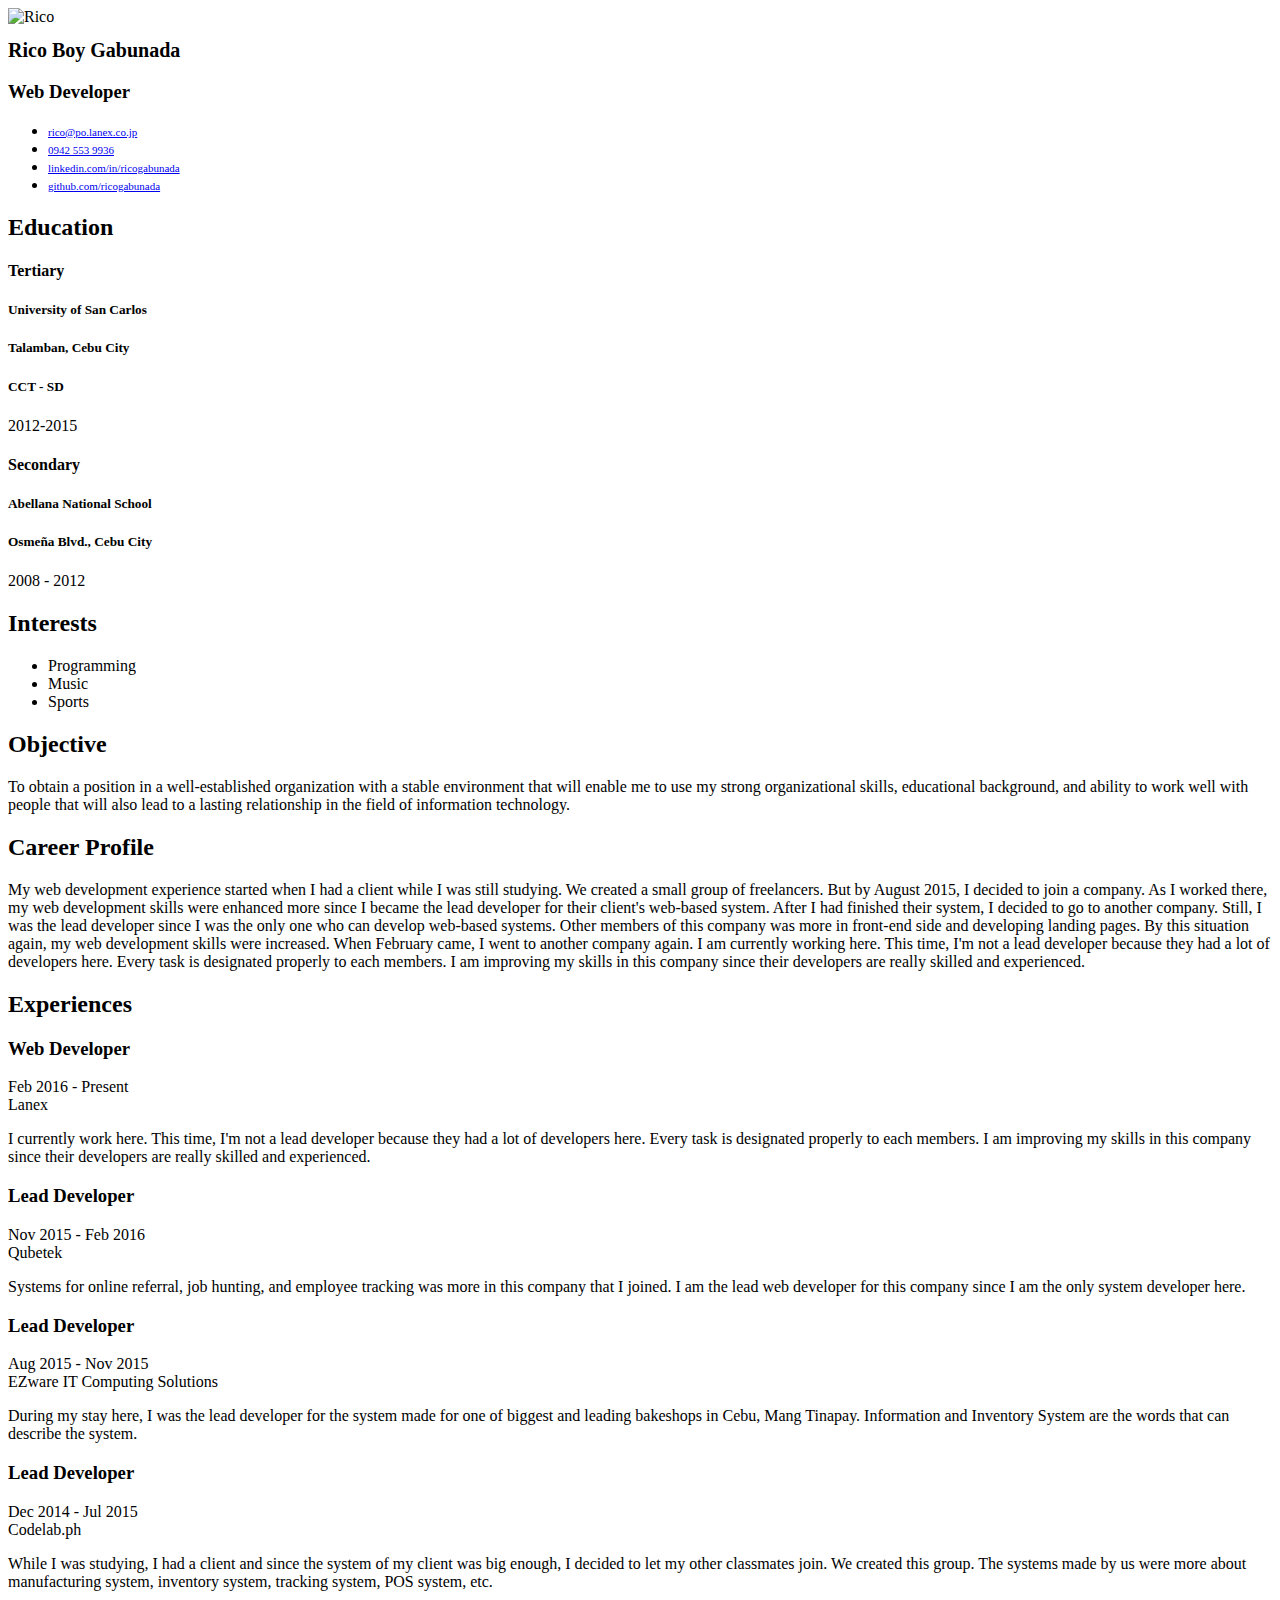
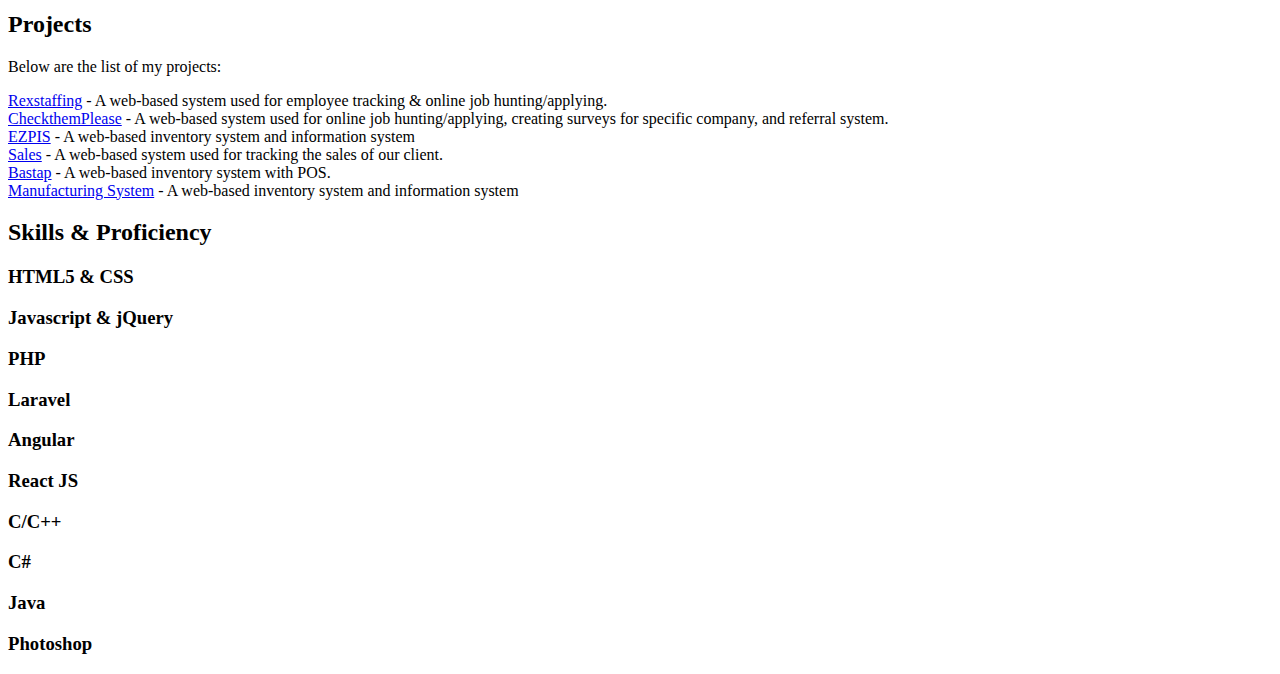
==== index.html @ ef26a0ce "ADDED LARAVEL SKILL" ====
<!DOCTYPE html>
<!--[if IE 8]> <html lang="en" class="ie8"> <![endif]-->
<!--[if IE 9]> <html lang="en" class="ie9"> <![endif]-->
<!--[if !IE]><!--> <html lang="en"> <!--<![endif]-->
<head>
    <title>Rico Gabunada - Resume</title>
    <!-- Meta -->
    <meta charset="utf-8">
    <meta http-equiv="X-UA-Compatible" content="IE=edge">
    <meta name="viewport" content="width=device-width, initial-scale=1.0">
    <meta name="description" content="">
    <meta name="author" content="Xiaoying Riley at 3rd Wave Media">
    <link rel="shortcut icon" href="http://i203.photobucket.com/albums/aa109/Malder666/Misc/favicon.png" />
    <link href='https://fonts.googleapis.com/css?family=Roboto:400,500,400italic,300italic,300,500italic,700,700italic,900,900italic' rel='stylesheet' type='text/css'>
    <!-- Global CSS -->
    <link rel="stylesheet" href="assets/plugins/bootstrap/css/bootstrap.min.css">
    <!-- Plugins CSS -->
    <link rel="stylesheet" href="assets/plugins/font-awesome/css/font-awesome.css">

    <!-- Theme CSS -->
    <link id="theme-style" rel="stylesheet" href="assets/css/styles.css">
    <!-- HTML5 shim and Respond.js for IE8 support of HTML5 elements and media queries -->
    <!--[if lt IE 9]>
      <script src="https://oss.maxcdn.com/html5shiv/3.7.2/html5shiv.min.js"></script>
      <script src="https://oss.maxcdn.com/respond/1.4.2/respond.min.js"></script>
    <![endif]-->
</head>

<body>
    <div class="wrapper">
        <div class="sidebar-wrapper">
            <div class="profile-container">
                <img src="assets/images/profile.png" class="img-responsive img-circle profile" alt="Rico">
                <!-- <img class="profile" src="assets/images/profile.png" alt="" /> -->
                <h1 class="name" style="font-size: 20px!important;">Rico Boy Gabunada</h1>
                <h3 class="tagline">Web Developer</h3>
            </div><!--//profile-container-->

            <div class="contact-container container-block">
                <ul class="list-unstyled contact-list">
                    <li class="email"><i class="fa fa-envelope"></i><a href="mailto: yourname@email.com" style="font-size: 11px!important;">rico@po.lanex.co.jp</a></li>
                    <li class="phone"><i class="fa fa-phone"></i><a href="tel:0123 456 789" style="font-size: 11px!important;">0942 553 9936</a></li>
                    <!-- <li class="website"><i class="fa fa-globe"></i><a href="http://themes.3rdwavemedia.com/website-templates/free-responsive-website-template-for-developers/" target="_blank">portfoliosite.com</a></li> -->
                    <li class="linkedin"><i class="fa fa-linkedin"></i><a href="https://www.linkedin.com/in/ricogabunada" target="_blank" style="font-size: 11px!important;">linkedin.com/in/ricogabunada</a></li>
                    <li class="github"><i class="fa fa-github"></i><a href="https://github.com/ricogabunada" target="_blank" style="font-size: 11px!important;">github.com/ricogabunada</a></li>
                </ul>
            </div><!--//contact-container-->
            <div class="education-container container-block">
                <h2 class="container-block-title">Education</h2>
                <div class="item">
                    <h4 class="degree">Tertiary</h4>
                    <h5 class="meta">University of San Carlos</h5>
                    <h5 class="meta">Talamban, Cebu City</h5>
                    <h5 class="meta">CCT - SD</h5>
                    <div class="time">2012-2015</div>
                </div><!--//item-->
                <div class="item">
                    <h4 class="degree">Secondary</h4>
                    <h5 class="meta">Abellana National School</h5>
                    <h5 class="meta">Osmeña Blvd., Cebu City</h5>
                    <div class="time">2008 - 2012</div>
                </div><!--//item-->
            </div><!--//education-container-->

            <!-- <div class="languages-container container-block">
                <h2 class="container-block-title">Languages</h2>
                <ul class="list-unstyled interests-list">
                    <li>English <span class="lang-desc">(Native)</span></li>
                    <li>French <span class="lang-desc">(Professional)</span></li>
                    <li>Spanish <span class="lang-desc">(Professional)</span></li>
                </ul>
            </div> -->

            <div class="interests-container container-block">
                <h2 class="container-block-title">Interests</h2>
                <ul class="list-unstyled interests-list">
                    <li>Programming</li>
                    <li>Music</li>
                    <li>Sports</li>
                </ul>
            </div>

        </div><!--//sidebar-wrapper-->

        <div class="main-wrapper">

            <section class="section summary-section">
                <h2 class="section-title"><i class="fa fa-rocket"></i>Objective</h2>
                <div class="summary">
                    <p>To obtain a position in a well-established organization with a stable environment that will enable me to use my strong organizational skills, educational background, and ability to work well with people that will also lead to a lasting relationship in the field of information technology.</p>
                </div><!--//summary-->
            </section><!--//section-->

            <section class="section summary-section">
                <h2 class="section-title"><i class="fa fa-user"></i>Career Profile</h2>
                <div class="summary">
                    <p>My web development experience started when I had a client while I was still studying. We created a small group of freelancers. But by August 2015, I decided to join a company. As I worked there, my web development skills were enhanced more since I became the lead developer for their client's web-based system. After I had finished their system, I decided to go to another company. Still, I was the lead developer since I was the only one who can develop web-based systems. Other members of this company was more in front-end side and developing landing pages. By this situation again, my web development skills were increased. When February came, I went to another company again. I am currently working here. This time, I'm not a lead developer because they had a lot of developers here. Every task is designated properly to each members. I am improving my skills in this company since their developers are really skilled and experienced.</p>
                </div><!--//summary-->
            </section><!--//section-->

            <section class="section experiences-section">
                <h2 class="section-title"><i class="fa fa-briefcase"></i>Experiences</h2>

                <div class="item">
                    <div class="meta">
                        <div class="upper-row">
                            <h3 class="job-title">Web Developer</h3>
                            <div class="time">Feb 2016 - Present</div>
                        </div><!--//upper-row-->
                        <div class="company">Lanex</div>
                    </div><!--//meta-->
                    <div class="details">
                        <p>I currently work here. This time, I'm not a lead developer because they had a lot of developers here. Every task is designated properly to each members. I am improving my skills in this company since their developers are really skilled and experienced.</p>
                    </div><!--//details-->
                </div><!--//item-->

                <div class="item">
                    <div class="meta">
                        <div class="upper-row">
                            <h3 class="job-title">Lead Developer</h3>
                            <div class="time">Nov 2015 - Feb 2016</div>
                        </div><!--//upper-row-->
                        <div class="company">Qubetek</div>
                    </div><!--//meta-->
                    <div class="details">
                        <p>Systems for online referral, job hunting, and employee tracking was more in this company that I joined. I am the lead web developer for this company since I am the only system developer here.</p>
                    </div><!--//details-->
                </div><!--//item-->

                <div class="item">
                    <div class="meta">
                        <div class="upper-row">
                            <h3 class="job-title">Lead Developer</h3>
                            <div class="time">Aug 2015 - Nov 2015</div>
                        </div><!--//upper-row-->
                        <div class="company">EZware IT Computing Solutions</div>
                    </div><!--//meta-->
                    <div class="details">
                        <p>During my stay here, I was the lead developer for the system made for one of biggest and leading bakeshops in Cebu, Mang Tinapay. Information and Inventory System are the words that can describe the system.</p>
                    </div><!--//details-->
                </div><!--//item-->

                <div class="item">
                    <div class="meta">
                        <div class="upper-row">
                            <h3 class="job-title">Lead Developer</h3>
                            <div class="time">Dec 2014 - Jul 2015</div>
                        </div><!--//upper-row-->
                        <div class="company">Codelab.ph</div>
                    </div><!--//meta-->
                    <div class="details">
                        <p>While I was studying, I had a client and since the system of my client was big enough, I decided to let my other classmates join. We created this group. The systems made by us were more about manufacturing system, inventory system, tracking system, POS system, etc.</p>
                    </div><!--//details-->
                </div><!--//item-->

            </section><!--//section-->

            <section class="section projects-section">
                <h2 class="section-title"><i class="fa fa-archive"></i>Projects</h2>
                <div class="intro">
                    <p>Below are the list of my projects:</p>
                </div><!--//intro-->
                <div class="item">
                    <span class="project-title"><a href="http://admin.rexstaffing.com" target="_blank">Rexstaffing</a></span> - <span class="project-tagline">A web-based system used for employee tracking & online job hunting/applying. </span>

                </div><!--//item-->
                <div class="item">
                    <span class="project-title"><a href="http://admin.checkthemplease.com.au" target="_blank">CheckthemPlease</a></span> -
                    <span class="project-tagline">A web-based system used for online job hunting/applying, creating surveys for specific company, and referral system. </span>
                </div><!--//item-->
                <div class="item">
                    <span class="project-title"><a href="#confidential">EZPIS</a></span> - <span class="project-tagline">A web-based inventory system and information system</span>
                </div><!--//item-->
                <div class="item">
                    <span class="project-title"><a href="http://sales.kintarcorp.com/" target="_blank">Sales</a></span> - <span class="project-tagline">A web-based system used for tracking the sales of our client.</span>
                </div><!--//item-->
                <div class="item">
                    <span class="project-title"><a href="#confidential">Bastap</a></span> - <span class="project-tagline">A web-based inventory system with POS.</span>
                </div><!--//item-->
                <div class="item">
                    <span class="project-title"><a href="#confidential">Manufacturing System</a></span> - <span class="project-tagline">A web-based inventory system and information system</span>
                </div><!--//item-->
            </section><!--//section-->

            <section class="skills-section section">
                <h2 class="section-title"><i class="fa fa-rocket"></i>Skills &amp; Proficiency</h2>
                <div class="skillset">

                    <div class="item">
                        <h3 class="level-title">HTML5 &amp; CSS</h3>
                        <div class="level-bar">
                            <div class="level-bar-inner" data-level="95%">
                            </div>
                        </div><!--//level-bar-->
                    </div><!--//item-->

                    <div class="item">
                        <h3 class="level-title">Javascript &amp; jQuery</h3>
                        <div class="level-bar">
                            <div class="level-bar-inner" data-level="98%">
                            </div>
                        </div><!--//level-bar-->
                    </div><!--//item-->

                    <div class="item">
                        <h3 class="level-title">PHP</h3>
                        <div class="level-bar">
                            <div class="level-bar-inner" data-level="85%">
                            </div>
                        </div><!--//level-bar-->
                    </div><!--//item-->

                    <div class="item">
                        <h3 class="level-title">Laravel</h3>
                        <div class="level-bar">
                            <div class="level-bar-inner" data-level="65%">
                            </div>
                        </div><!--//level-bar-->
                    </div><!--//item-->

                    <div class="item">
                        <h3 class="level-title">Angular</h3>
                        <div class="level-bar">
                            <div class="level-bar-inner" data-level="65%">
                            </div>
                        </div><!--//level-bar-->
                    </div><!--//item-->

                    <div class="item">
                        <h3 class="level-title">React JS</h3>
                        <div class="level-bar">
                            <div class="level-bar-inner" data-level="75%">
                            </div>
                        </div><!--//level-bar-->
                    </div><!--//item-->

                    <div class="item">
                        <h3 class="level-title">C/C++</h3>
                        <div class="level-bar">
                            <div class="level-bar-inner" data-level="60%">
                            </div>
                        </div><!--//level-bar-->
                    </div><!--//item-->

                    <div class="item">
                        <h3 class="level-title">C#</h3>
                        <div class="level-bar">
                            <div class="level-bar-inner" data-level="60%">
                            </div>
                        </div><!--//level-bar-->
                    </div><!--//item-->

                    <div class="item">
                        <h3 class="level-title">Java</h3>
                        <div class="level-bar">
                            <div class="level-bar-inner" data-level="60%">
                            </div>
                        </div><!--//level-bar-->
                    </div><!--//item-->

                    <div class="item">
                        <h3 class="level-title">Photoshop</h3>
                        <div class="level-bar">
                            <div class="level-bar-inner" data-level="60%">
                            </div>
                        </div><!--//level-bar-->
                    </div><!--//item-->

                </div>
            </section><!--//skills-section-->

        </div><!--//main-body-->
    </div>

    <footer class="footer">
        <div class="text-center">
                <!--/* This template is released under the Creative Commons Attribution 3.0 License. Please keep the attribution link below when using for your own project. Thank you for your support. :) If you'd like to use the template without the attribution, you can check out other license options via our website: themes.3rdwavemedia.com */-->
        </div><!--//container-->
    </footer><!--//footer-->

    <!-- Javascript -->
    <script type="text/javascript" src="assets/plugins/jquery-1.11.3.min.js"></script>
    <script type="text/javascript" src="assets/plugins/bootstrap/js/bootstrap.min.js"></script>
    <!-- custom js -->
    <script type="text/javascript" src="assets/js/main.js"></script>
</body>
</html>
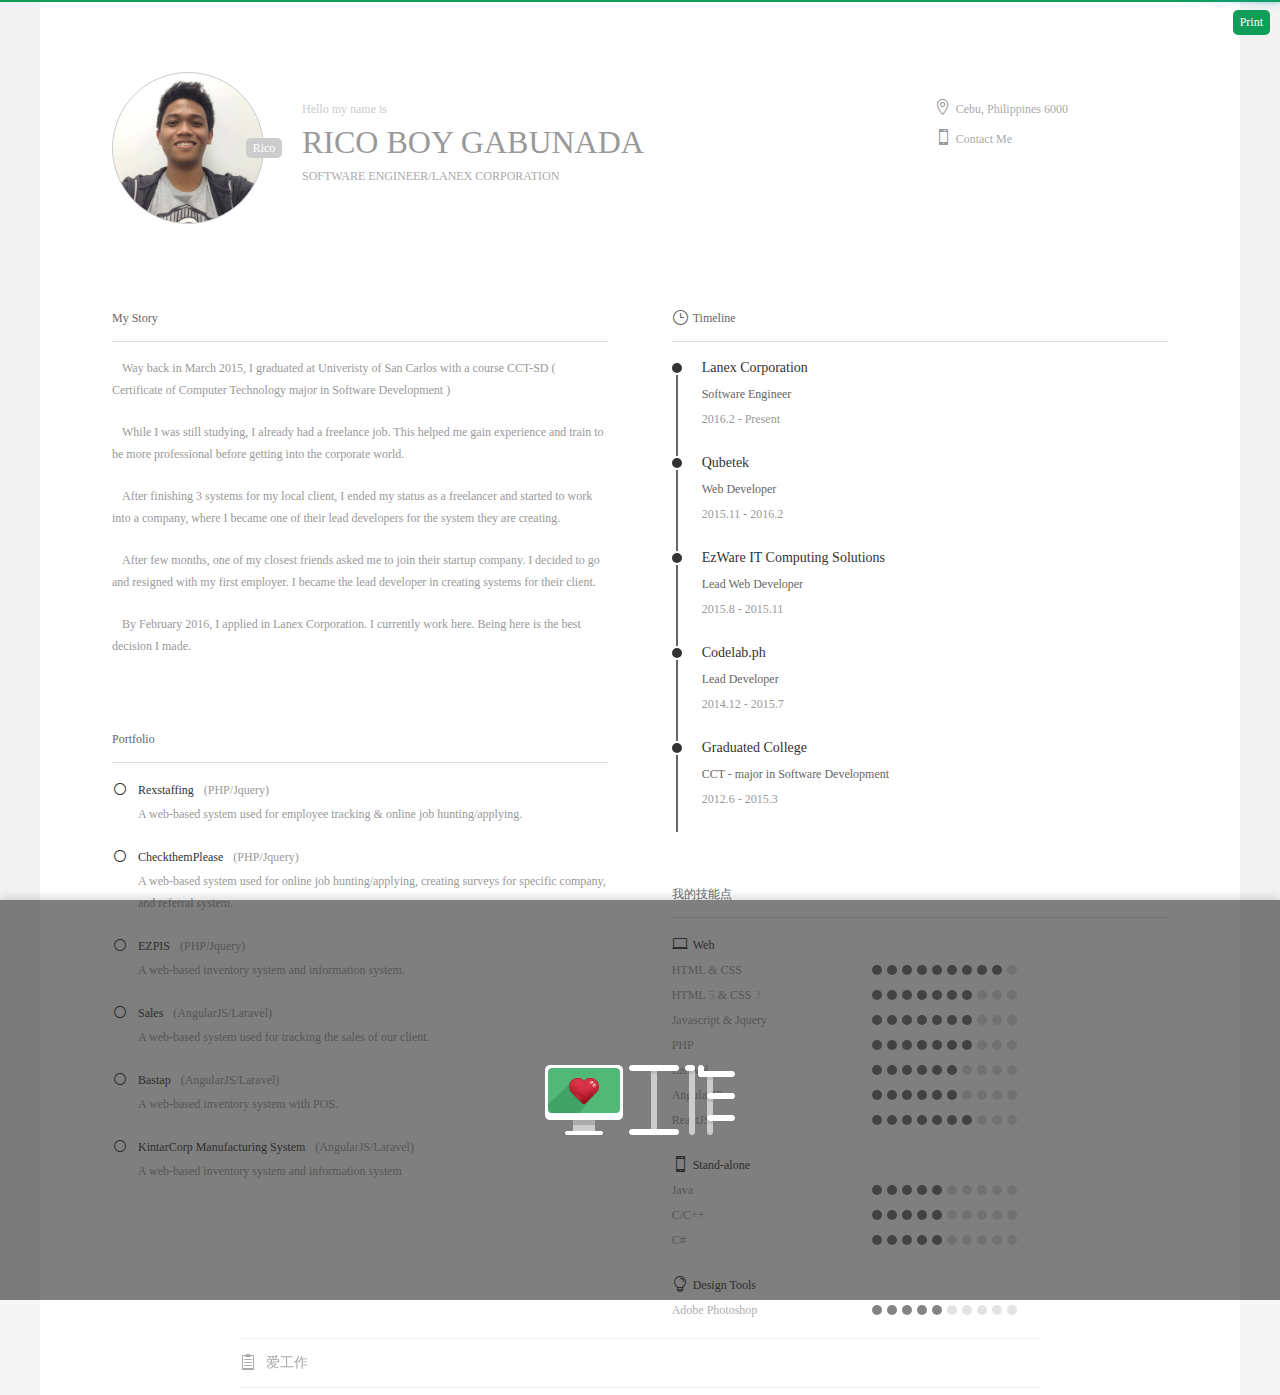
==== commit eed5697c: "UPDATED: new resume format" ====
--- a/index.html
+++ b/index.html
@@ -1,288 +1,713 @@
 <!DOCTYPE html>
-<!--[if IE 8]> <html lang="en" class="ie8"> <![endif]-->
-<!--[if IE 9]> <html lang="en" class="ie9"> <![endif]-->
-<!--[if !IE]><!--> <html lang="en"> <!--<![endif]-->
-<head>
-    <title>Rico Gabunada - Resume</title>
-    <!-- Meta -->
-    <meta charset="utf-8">
-    <meta http-equiv="X-UA-Compatible" content="IE=edge">
-    <meta name="viewport" content="width=device-width, initial-scale=1.0">
-    <meta name="description" content="">
-    <meta name="author" content="Xiaoying Riley at 3rd Wave Media">
-    <link rel="shortcut icon" href="http://i203.photobucket.com/albums/aa109/Malder666/Misc/favicon.png" />
-    <link href='https://fonts.googleapis.com/css?family=Roboto:400,500,400italic,300italic,300,500italic,700,700italic,900,900italic' rel='stylesheet' type='text/css'>
-    <!-- Global CSS -->
-    <link rel="stylesheet" href="assets/plugins/bootstrap/css/bootstrap.min.css">
-    <!-- Plugins CSS -->
-    <link rel="stylesheet" href="assets/plugins/font-awesome/css/font-awesome.css">
-
-    <!-- Theme CSS -->
-    <link id="theme-style" rel="stylesheet" href="assets/css/styles.css">
-    <!-- HTML5 shim and Respond.js for IE8 support of HTML5 elements and media queries -->
-    <!--[if lt IE 9]>
-      <script src="https://oss.maxcdn.com/html5shiv/3.7.2/html5shiv.min.js"></script>
-      <script src="https://oss.maxcdn.com/respond/1.4.2/respond.min.js"></script>
-    <![endif]-->
-</head>
-
-<body>
-    <div class="wrapper">
-        <div class="sidebar-wrapper">
-            <div class="profile-container">
-                <img src="assets/images/profile.png" class="img-responsive img-circle profile" alt="Rico">
-                <!-- <img class="profile" src="assets/images/profile.png" alt="" /> -->
-                <h1 class="name" style="font-size: 20px!important;">Rico Boy Gabunada</h1>
-                <h3 class="tagline">Web Developer</h3>
-            </div><!--//profile-container-->
-
-            <div class="contact-container container-block">
-                <ul class="list-unstyled contact-list">
-                    <li class="email"><i class="fa fa-envelope"></i><a href="mailto: yourname@email.com" style="font-size: 11px!important;">rico@po.lanex.co.jp</a></li>
-                    <li class="phone"><i class="fa fa-phone"></i><a href="tel:0123 456 789" style="font-size: 11px!important;">0942 553 9936</a></li>
-                    <!-- <li class="website"><i class="fa fa-globe"></i><a href="http://themes.3rdwavemedia.com/website-templates/free-responsive-website-template-for-developers/" target="_blank">portfoliosite.com</a></li> -->
-                    <li class="linkedin"><i class="fa fa-linkedin"></i><a href="https://www.linkedin.com/in/ricogabunada" target="_blank" style="font-size: 11px!important;">linkedin.com/in/ricogabunada</a></li>
-                    <li class="github"><i class="fa fa-github"></i><a href="https://github.com/ricogabunada" target="_blank" style="font-size: 11px!important;">github.com/ricogabunada</a></li>
-                </ul>
-            </div><!--//contact-container-->
-            <div class="education-container container-block">
-                <h2 class="container-block-title">Education</h2>
-                <div class="item">
-                    <h4 class="degree">Tertiary</h4>
-                    <h5 class="meta">University of San Carlos</h5>
-                    <h5 class="meta">Talamban, Cebu City</h5>
-                    <h5 class="meta">CCT - SD</h5>
-                    <div class="time">2012-2015</div>
-                </div><!--//item-->
-                <div class="item">
-                    <h4 class="degree">Secondary</h4>
-                    <h5 class="meta">Abellana National School</h5>
-                    <h5 class="meta">Osmeña Blvd., Cebu City</h5>
-                    <div class="time">2008 - 2012</div>
-                </div><!--//item-->
-            </div><!--//education-container-->
-
-            <!-- <div class="languages-container container-block">
-                <h2 class="container-block-title">Languages</h2>
-                <ul class="list-unstyled interests-list">
-                    <li>English <span class="lang-desc">(Native)</span></li>
-                    <li>French <span class="lang-desc">(Professional)</span></li>
-                    <li>Spanish <span class="lang-desc">(Professional)</span></li>
-                </ul>
-            </div> -->
-
-            <div class="interests-container container-block">
-                <h2 class="container-block-title">Interests</h2>
-                <ul class="list-unstyled interests-list">
-                    <li>Programming</li>
-                    <li>Music</li>
-                    <li>Sports</li>
+<html>
+<!--
+·   ···  ·  ·  ··
+·   ·  · ·  · ·  ·
+··· ···   ··   ··
+-->
+    <head>
+        <meta name="viewport" content="width=device-width,initial-scale=1,user-scalable=no,minimal-ui" />
+        <meta http-equiv="Content-Type" content="text/html; charset=UTF-8" />
+        <meta name="keywords" content="简历,IT男,求职,开源简历" />
+        <meta name="description" content="找个工作都不容易~简历开源，有兴趣的随便使用" />
+
+        <!--favicon图标-->
+        <link rel="icon" href="images/favicon.png" type="image/x-icon" />
+        <link rel="shortcut icon" href="images/favicon.png" type="image/x-icon" />
+
+        <!--ios设备添加到主屏幕的图标-->
+        <link rel="apple-touch-icon-precomposed" href="images/apple-touch-icon-precomposed.png">
+
+        <!--loading css-->
+        <link href="css/pace-theme-flash.css" rel="stylesheet" type="text/css">
+
+        <!--全局定义css-->
+        <link href="css/style.css" rel="stylesheet">
+
+        <!--自适应css-->
+        <link href="css/responsive.css" rel="stylesheet">
+
+        <!--字体图标cdd-->
+        <link href="css/font.css" rel="stylesheet" type="text/css">
+
+        <title>Rico Gabunada</title>
+    </head>
+    <body>
+
+        <!-- sound -->
+        <!-- <div class="sound_area">
+            <div class="sa_start circle"><i aria-hidden="true" data-icon="&#xe01b;"></i></div>
+            <div class="sa_info r5">
+                <ul>
+                    <li><i aria-hidden="true" data-icon="&#x4e;"></i>语音请使用/基于chrome浏览器</li>
+                    <li><i aria-hidden="true" data-icon="&#x4e;"></i>请允许使用您的麦克风</li>
+                    <li><i aria-hidden="true" data-icon="&#x4e;"></i>说"Hello"显示语音助手</li>
+                    <li><i aria-hidden="true" data-icon="&#x4e;"></i>说"Close"关闭窗口</li>
+                    <li><i aria-hidden="true" data-icon="&#x4e;"></i>说"Contact"显示联系方式</li>
+                    <li><i aria-hidden="true" data-icon="&#x4e;"></i>说"Works"显示项目/作品</li>
+                    <li><i aria-hidden="true" data-icon="&#x4e;"></i>说"Print"打印此简历</li>
+                    <li><i aria-hidden="true" data-icon="&#x4e;"></i>说"Goodbye"再见</li>
                 </ul>
             </div>
-
-        </div><!--//sidebar-wrapper-->
-
-        <div class="main-wrapper">
-
-            <section class="section summary-section">
-                <h2 class="section-title"><i class="fa fa-rocket"></i>Objective</h2>
-                <div class="summary">
-                    <p>To obtain a position in a well-established organization with a stable environment that will enable me to use my strong organizational skills, educational background, and ability to work well with people that will also lead to a lasting relationship in the field of information technology.</p>
-                </div><!--//summary-->
-            </section><!--//section-->
-
-            <section class="section summary-section">
-                <h2 class="section-title"><i class="fa fa-user"></i>Career Profile</h2>
-                <div class="summary">
-                    <p>My web development experience started when I had a client while I was still studying. We created a small group of freelancers. But by August 2015, I decided to join a company. As I worked there, my web development skills were enhanced more since I became the lead developer for their client's web-based system. After I had finished their system, I decided to go to another company. Still, I was the lead developer since I was the only one who can develop web-based systems. Other members of this company was more in front-end side and developing landing pages. By this situation again, my web development skills were increased. When February came, I went to another company again. I am currently working here. This time, I'm not a lead developer because they had a lot of developers here. Every task is designated properly to each members. I am improving my skills in this company since their developers are really skilled and experienced.</p>
-                </div><!--//summary-->
-            </section><!--//section-->
-
-            <section class="section experiences-section">
-                <h2 class="section-title"><i class="fa fa-briefcase"></i>Experiences</h2>
-
-                <div class="item">
-                    <div class="meta">
-                        <div class="upper-row">
-                            <h3 class="job-title">Web Developer</h3>
-                            <div class="time">Feb 2016 - Present</div>
-                        </div><!--//upper-row-->
-                        <div class="company">Lanex</div>
-                    </div><!--//meta-->
-                    <div class="details">
-                        <p>I currently work here. This time, I'm not a lead developer because they had a lot of developers here. Every task is designated properly to each members. I am improving my skills in this company since their developers are really skilled and experienced.</p>
-                    </div><!--//details-->
-                </div><!--//item-->
-
-                <div class="item">
-                    <div class="meta">
-                        <div class="upper-row">
-                            <h3 class="job-title">Lead Developer</h3>
-                            <div class="time">Nov 2015 - Feb 2016</div>
-                        </div><!--//upper-row-->
-                        <div class="company">Qubetek</div>
-                    </div><!--//meta-->
-                    <div class="details">
-                        <p>Systems for online referral, job hunting, and employee tracking was more in this company that I joined. I am the lead web developer for this company since I am the only system developer here.</p>
-                    </div><!--//details-->
-                </div><!--//item-->
-
-                <div class="item">
-                    <div class="meta">
-                        <div class="upper-row">
-                            <h3 class="job-title">Lead Developer</h3>
-                            <div class="time">Aug 2015 - Nov 2015</div>
-                        </div><!--//upper-row-->
-                        <div class="company">EZware IT Computing Solutions</div>
-                    </div><!--//meta-->
-                    <div class="details">
-                        <p>During my stay here, I was the lead developer for the system made for one of biggest and leading bakeshops in Cebu, Mang Tinapay. Information and Inventory System are the words that can describe the system.</p>
-                    </div><!--//details-->
-                </div><!--//item-->
-
-                <div class="item">
-                    <div class="meta">
-                        <div class="upper-row">
-                            <h3 class="job-title">Lead Developer</h3>
-                            <div class="time">Dec 2014 - Jul 2015</div>
-                        </div><!--//upper-row-->
-                        <div class="company">Codelab.ph</div>
-                    </div><!--//meta-->
-                    <div class="details">
-                        <p>While I was studying, I had a client and since the system of my client was big enough, I decided to let my other classmates join. We created this group. The systems made by us were more about manufacturing system, inventory system, tracking system, POS system, etc.</p>
-                    </div><!--//details-->
-                </div><!--//item-->
-
-            </section><!--//section-->
-
-            <section class="section projects-section">
-                <h2 class="section-title"><i class="fa fa-archive"></i>Projects</h2>
-                <div class="intro">
-                    <p>Below are the list of my projects:</p>
-                </div><!--//intro-->
-                <div class="item">
-                    <span class="project-title"><a href="http://admin.rexstaffing.com" target="_blank">Rexstaffing</a></span> - <span class="project-tagline">A web-based system used for employee tracking & online job hunting/applying. </span>
-
-                </div><!--//item-->
-                <div class="item">
-                    <span class="project-title"><a href="http://admin.checkthemplease.com.au" target="_blank">CheckthemPlease</a></span> -
-                    <span class="project-tagline">A web-based system used for online job hunting/applying, creating surveys for specific company, and referral system. </span>
-                </div><!--//item-->
-                <div class="item">
-                    <span class="project-title"><a href="#confidential">EZPIS</a></span> - <span class="project-tagline">A web-based inventory system and information system</span>
-                </div><!--//item-->
-                <div class="item">
-                    <span class="project-title"><a href="http://sales.kintarcorp.com/" target="_blank">Sales</a></span> - <span class="project-tagline">A web-based system used for tracking the sales of our client.</span>
-                </div><!--//item-->
-                <div class="item">
-                    <span class="project-title"><a href="#confidential">Bastap</a></span> - <span class="project-tagline">A web-based inventory system with POS.</span>
-                </div><!--//item-->
-                <div class="item">
-                    <span class="project-title"><a href="#confidential">Manufacturing System</a></span> - <span class="project-tagline">A web-based inventory system and information system</span>
-                </div><!--//item-->
-            </section><!--//section-->
-
-            <section class="skills-section section">
-                <h2 class="section-title"><i class="fa fa-rocket"></i>Skills &amp; Proficiency</h2>
-                <div class="skillset">
-
+        </div> -->
+
+        <div class="sound_help r5 sd">
+            <a href="javascript:;" class="close_help" aria-hidden="true" data-icon="&#x4d;"></a>
+            <h3><i aria-hidden="true" data-icon="&#xe01b;"></i>你好，我是语音小助手，请原谅我的愚钝...</h3>
+            <ul>
+                <li><i aria-hidden="true" data-icon="&#x51;"></i>关闭小助手请说"Over"</li>
+                <li><i aria-hidden="true" data-icon="&#x5b;"></i>说"Close"关闭窗口</li>
+                <li><i aria-hidden="true" data-icon="&#x5b;"></i>说"Contact (you)"显示联系方式</li>
+                <li><i aria-hidden="true" data-icon="&#x5b;"></i>说"Print"打印此简历</li>
+                <li><i aria-hidden="true" data-icon="&#x5b;"></i>说"Works"显示项目/作品</li>
+                <li><i aria-hidden="true" data-icon="&#x5b;"></i>说"(number) one"显示项目1，共5个</li>
+                <li><i aria-hidden="true" data-icon="&#x5b;"></i>说"(number) more"显示其他作品</li>
+                <li><i aria-hidden="true" data-icon="&#x5b;"></i>说"next"或"down"查看项目/作品时切换下一个</li>
+                <li><i aria-hidden="true" data-icon="&#x5b;"></i>说"previous"或"up"查看项目/作品时切换上一个</li>
+                <li><i aria-hidden="true" data-icon="&#x5b;"></i>说"Goodbye"再见</li>
+            </ul>
+        </div>
+
+        <!--print button-->
+        <a href="javascript:;" class="r5 button_print btn_green">Print</a>
+
+        <div class="main">
+            <div class="content">
+
+                <!--header-->
+                <div class="header clearfix">
+                    <div class="avatar">
+                        <a href="javascript:;" class="avatar_pic circle"><em class="circle doing">Hey dude!</em></a>
+                        <b class="doing r5">Rico</b>
+                    </div>
+                    <div class="base">
+                        <p class="desc">Hello my name is</p>
+                        <h2>RICO BOY GABUNADA</h2>
+                        <p>SOFTWARE ENGINEER/LANEX CORPORATION</p>
+                        <span>
+                            <p><i aria-hidden="true" data-icon="&#xe01d;"></i>Cebu, Philippines 6000</p>
+                            <p><a href="javascript:;" class="tel_me"><i aria-hidden="true" data-icon="&#xe00b;"></i>Contact Me</a></p>
+                        </span>
+                    </div>
+                </div>
+
+                <!--information-->
+                <div class="information clearfix">
+
+                    <!--left-->
+                    <div class="info_area info_left info_content">
+
+                        <h5>My Story</h5>
+                        <p class="desc s1"><em class="count"></em>Way back in March 2015, I graduated at Univeristy of San Carlos with a course CCT-SD ( Certificate of Computer Technology major in Software Development )</p>
+                        <!-- s1~s5 为对应右侧 时间点 -->
+                        <p class="desc s2"><em class="count"></em>While I was still studying, I already had a freelance job. This helped me gain experience and train to be more professional before getting into the corporate world.</p>
+                        <p class="desc s3"><em class="count"></em>After finishing 3 systems for my local client, I ended my status as a freelancer and started to work into a company, where I became one of their lead developers for the system they are creating.</p>
+                        <p class="desc s4"><em class="count"></em>After few months, one of my closest friends asked me to join their startup company. I decided to go and resigned with my first employer. I became the lead developer in creating systems for their client.</p>
+                        <p class="desc s5"><em class="count"></em>By February 2016, I applied in Lanex Corporation. I currently work here. Being here is the best decision I made.</p>
+                        <!-- <p class="desc s4"><em class="count">13</em>年做了第一份工作，工作很辛苦，也很喜欢，就这样一坐就做了1年，后来觉得公司不太适合自己就选择撤了。</p>
+                        <p class="desc s5"><em class="count">14</em>年做了第一份工作，工作很辛苦，也很喜欢，就这样一坐就做了1年，后来觉得公司不太适合自己就选择撤了。</p>
+                        <p class="desc">以上随便写的，s1 为第一个时间点，与右侧相对应</p> -->
+
+                        <h5>Portfolio</h5>
+                        <ul>
+                            <li class="clearfix">
+                                <div class="con">
+                                    <h3><i aria-hidden="true" data-icon="&#x5b;"></i>Rexstaffing<em>(PHP/Jquery)</em></h3>
+                                    <p>A web-based system used for employee tracking & online job hunting/applying.</p>
+                                </div>
+                                <a href="http://admin.rexstaffing.com/" class="btn_go btn_green r5" target="_blank">Go<i aria-hidden="true" data-icon="&#x35;"></i></a>
+                            </li>
+                            <li class="clearfix">
+                                <div class="con">
+                                    <h3><i aria-hidden="true" data-icon="&#x5b;"></i>CheckthemPlease<em>(PHP/Jquery)</em></h3>
+                                    <p>A web-based system used for online job hunting/applying, creating surveys for specific company, and referral system.</p>
+                                </div>
+                                <a href="http://admin.checkthemplease.com.au/" class="btn_go btn_green r5" target="_blank">Go<i aria-hidden="true" data-icon="&#x35;"></i></a>
+                            </li>
+                            <li class="clearfix">
+                                <div class="con">
+                                    <h3><i aria-hidden="true" data-icon="&#x5b;"></i>EZPIS<em>(PHP/Jquery)</em></h3>
+                                    <p>A web-based inventory system and information system.</p>
+                                </div>
+                                <a href="#confidential" class="btn_go btn_green r5">Go<i aria-hidden="true" data-icon="&#x35;"></i></a>
+                            </li>
+                            <li class="clearfix">
+                                <div class="con">
+                                    <h3><i aria-hidden="true" data-icon="&#x5b;"></i>Sales<em>(AngularJS/Laravel)</em></h3>
+                                    <p>A web-based system used for tracking the sales of our client.</p>
+                                </div>
+                                <a href="#confidential" class="btn_go btn_green r5">Go<i aria-hidden="true" data-icon="&#x35;"></i></a>
+                            </li>
+                            <li class="clearfix">
+                                <div class="con">
+                                    <h3><i aria-hidden="true" data-icon="&#x5b;"></i>Bastap<em>(AngularJS/Laravel)</em></h3>
+                                    <p>A web-based inventory system with POS.</p>
+                                </div>
+                                <a href="#confidential" class="btn_go btn_green r5">Go<i aria-hidden="true" data-icon="&#x35;"></i></a>
+                            </li>
+                            <li class="clearfix">
+                                <div class="con">
+                                    <h3><i aria-hidden="true" data-icon="&#x5b;"></i>KintarCorp Manufacturing System<em>(AngularJS/Laravel)</em></h3>
+                                    <p>A web-based inventory system and information system</p>
+                                </div>
+                                <a href="#confidential" class="btn_go btn_green r5">Go<i aria-hidden="true" data-icon="&#x35;"></i></a>
+                            </li>
+                        </ul>
+
+
+                    </div>
+
+                    <!--right-->
+                    <div class="info_area info_right info_timeline">
+                        <h5><i aria-hidden="true" data-icon="&#x7d;"></i>Timeline</h5>
+                        <ul>
+                            <li class="clearfix top" id="s5">
+                                <!--list样式-->
+                                <div class="dot"><b></b></div>
+                                <!--内容-->
+                                <div class="con">
+                                    <h3>Lanex Corporation</h3>
+                                    <p>Software Engineer</p>
+                                    <p class="desc">2016.2 - Present</p>
+                                </div>
+                            </li>
+                            <li class="clearfix" id="s4">
+                                <!--list样式-->
+                                <div class="dot"><b></b></div>
+                                <!--内容-->
+                                <div class="con">
+                                    <h3>Qubetek</h3>
+                                    <p>Web Developer</p>
+                                    <p class="desc">2015.11 - 2016.2</p>
+                                </div>
+                            </li>
+                            <li class="clearfix" id="s3">
+                                <!--list样式-->
+                                <div class="dot"><b></b></div>
+                                <!--内容-->
+                                <div class="con">
+                                    <h3>EzWare IT Computing Solutions</h3>
+                                    <p>Lead Web Developer</p>
+                                    <p class="desc">2015.8 - 2015.11</p>
+                                </div>
+                            </li>
+                            <li class="clearfix" id="s2">
+                                <!--list样式-->
+                                <div class="dot"><b></b></div>
+                                <!--内容-->
+                                <div class="con">
+                                    <h3>Codelab.ph</h3>
+                                    <p>Lead Developer</p>
+                                    <p class="desc">2014.12 - 2015.7</p>
+                                </div>
+                            </li>
+                            <li class="clearfix" id="s1">
+                                <!--list样式-->
+                                <div class="dot"><b></b></div>
+                                <!--内容-->
+                                <div class="con">
+                                    <h3>Graduated College</h3>
+                                    <p>CCT - major in Software Development</p>
+                                    <p class="desc">2012.6 - 2015.3</p>
+                                </div>
+                            </li>
+                        </ul>
+
+                        <h5>我的技能点</h5>
+
+                        <dl class="clearfix">
+                            <dt><h6><i aria-hidden="true" data-icon="&#xe00d;"></i>Web<h6></dt>
+                            <dd></dd>
+                        </dl>
+                        <dl class="clearfix">
+                            <dt>HTML & CSS</dt>
+                            <dd>
+                                <b></b>
+                                <b></b>
+                                <b></b>
+                                <b></b>
+                                <b></b>
+                                <b></b>
+                                <b></b>
+                                <b></b>
+                                <b></b>
+                                <em></em>
+                            </dd>
+                        </dl>
+                        <dl class="clearfix">
+                            <dt>HTML<em>5</em> & CSS<em>3</em></dt>
+                            <dd>
+                                <b></b>
+                                <b></b>
+                                <b></b>
+                                <b></b>
+                                <b></b>
+                                <b></b>
+                                <b></b>
+                                <em></em>
+                                <em></em>
+                                <em></em>
+                            </dd>
+                        </dl>
+                        <dl class="clearfix">
+                            <dt>Javascript & Jquery</dt>
+                            <dd>
+                                <b></b>
+                                <b></b>
+                                <b></b>
+                                <b></b>
+                                <b></b>
+                                <b></b>
+                                <b></b>
+                                <em></em>
+                                <em></em>
+                                <em></em>
+                            </dd>
+                        </dl>
+                        <dl class="clearfix">
+                            <dt>PHP</dt>
+                            <dd>
+                                <b></b>
+                                <b></b>
+                                <b></b>
+                                <b></b>
+                                <b></b>
+                                <b></b>
+                                <b></b>
+                                <em></em>
+                                <em></em>
+                                <em></em>
+                            </dd>
+                        </dl>
+                        <dl class="clearfix">
+                            <dt>Laravel</dt>
+                            <dd>
+                                <b></b>
+                                <b></b>
+                                <b></b>
+                                <b></b>
+                                <b></b>
+                                <b></b>
+                                <em></em>
+                                <em></em>
+                                <em></em>
+                                <em></em>
+                            </dd>
+                        </dl>
+                        <dl class="clearfix">
+                            <dt>AngularJS</dt>
+                            <dd>
+                                <b></b>
+                                <b></b>
+                                <b></b>
+                                <b></b>
+                                <b></b>
+                                <b></b>
+                                <em></em>
+                                <em></em>
+                                <em></em>
+                                <em></em>
+                            </dd>
+                        </dl>
+                        <dl class="clearfix">
+                            <dt>ReactJS</dt>
+                            <dd>
+                                <b></b>
+                                <b></b>
+                                <b></b>
+                                <b></b>
+                                <b></b>
+                                <b></b>
+                                <b></b>
+                                <em></em>
+                                <em></em>
+                                <em></em>
+                            </dd>
+                        </dl>
+                        <dl class="clearfix mt20">
+                            <dt><h6><i aria-hidden="true" data-icon="&#xe00b;"></i>Stand-alone<h6></dt>
+                            <dd></dd>
+                        </dl>
+                        <dl class="clearfix">
+                            <dt>Java</dt>
+                            <dd>
+                                <b></b>
+                                <b></b>
+                                <b></b>
+                                <b></b>
+                                <b></b>
+                                <em></em>
+                                <em></em>
+                                <em></em>
+                                <em></em>
+                                <em></em>
+                            </dd>
+                        </dl>
+                        <dl class="clearfix">
+                            <dt>C/C++</dt>
+                            <dd>
+                                <b></b>
+                                <b></b>
+                                <b></b>
+                                <b></b>
+                                <b></b>
+                                <em></em>
+                                <em></em>
+                                <em></em>
+                                <em></em>
+                                <em></em>
+                            </dd>
+                        </dl>
+                        <dl class="clearfix">
+                            <dt>C#</dt>
+                            <dd>
+                                <b></b>
+                                <b></b>
+                                <b></b>
+                                <b></b>
+                                <b></b>
+                                <em></em>
+                                <em></em>
+                                <em></em>
+                                <em></em>
+                                <em></em>
+                            </dd>
+                        </dl>
+                        <dl class="clearfix mt20">
+                            <dt><h6><i aria-hidden="true" data-icon="&#xe007;"></i>Design Tools<h6></dt>
+                            <dd></dd>
+                        </dl>
+                        <dl class="clearfix">
+                            <dt>Adobe Photoshop</dt>
+                            <dd>
+                                <b></b>
+                                <b></b>
+                                <b></b>
+                                <b></b>
+                                <b></b>
+                                <em></em>
+                                <em></em>
+                                <em></em>
+                                <em></em>
+                                <em></em>
+                            </dd>
+                        </dl>
+                    </div>
+
+                </div>
+
+            </div>
+        </div>
+
+        <!-- <div class="footer clearfix">
+            Powered By LDuo
+            <a href="https://github.com/lduo/resume" target="_blank">嘿！如果你喜欢~我已放到github供大家免费下载</a>
+        </div> -->
+
+        <!--个人基本信息-->
+        <div class="tip_avatar">
+            <a href="javascript:;" class="tip_close" aria-hidden="true" data-icon="&#x4d;"></a>
+            <div class="tip_avatar_con">
+                <div class="tip_right">
+                    <p class="en mt">Hello my name is</p>
+                    <h2>Rico Boy Gabunada</h2>
+                    <p>Software Engineer/Lanex Corporation</p>
+                    <p class="mt20">Contact Information</p>
+                    <p><i aria-hidden="true" data-icon="&#xe010;"></i>rico@po.lanex.co.jp</p>
+                    <p class="mt20"><span class="wechat"></span></p>
+                </div>
+                <!--如果依然使用该头像请不要删掉()里的内容-->
+                <!-- <p class="desc">Cartoon just like me (Design by Jameskelly)</p> -->
+            </div>
+        </div>
+        <div class="tip_avatar_bg"></div>
+
+        <!--作品内容-->
+        <div class="tip_product sd">
+
+            <!--关闭作品展示-->
+            <a href="javascript:;" class="r5 tip_area_close" aria-hidden="true" data-icon="&#x4d;"></a>
+
+            <div id="tip_carousel" class="carousel slide" data-ride="carousel">
+
+                <!-- 作品区域 -->
+                <div class="carousel-inner">
+
+                    <!--作品1-->
+                    <div class="item active">
+
+                        <div class="banner product_h1">
+                            <div class="logo r5"></div>
+                            <div class="banner_bg"></div>
+                        </div>
+                        <div class="descprition">
+                            <h3><i aria-hidden="true" data-icon="&#xe0e6;"></i>爱工作</h3>
+                            <p>爱工作（临时名字，没有最终确定）是面向互联网企业的协同任务工具，由于本项目并未正式上线，所以我只介绍一些早期的设计思路。</p>
+                            <p class="pic">
+                                <img src="images/pic_lw_login.jpg" alt="登陆页" />
+                                <span>登陆页</span>
+                            </p>
+                            <p class="pic">
+                                <img src="images/pic_lw_loginui.jpg" alt="登陆页UI" />
+                                <span>登陆页UI</span>
+                            </p>
+                            <p>登陆页有成员最新动态，方便成员在未登录状态下可直观了解内部公开信息，登录时当输入密码的时候（账号不为空）的时候登陆按钮高亮，如果输入错误密码会显示 找回密码按钮。</p>
+                            <p class="pic">
+                                <img src="images/pic_lw_timeline.jpg" alt="首页动态" />
+                                <span>首页动态</span>
+                            </p>
+                            <p>左侧个人信息区域背景和登陆页相同，切登陆页切换随即相应变化，可以折叠；通知、个人设置、日程等类似ios通知栏。</p>
+                            <p class="pic">
+                                <img src="images/pic_lw_timelineui.jpg" alt="全局UI" />
+                                <span>动态 & 部分UI</span>
+                            </p>
+                            <p>上图是一些局部的功能UI图，该项目涉及的页面很多，从项目最初头脑风暴 - 原型图 - 设计稿 - 协助前端一起开发，用了有5个月左右。</p>
+                            <div class="time">
+                                <em>2013</em>年<em>12</em>月<b>-</b><em>2014</em>年<em>4</em>月
+                            </div>
+                        </div>
+
+                    </div>
+
+                    <!--作品2-->
                     <div class="item">
-                        <h3 class="level-title">HTML5 &amp; CSS</h3>
-                        <div class="level-bar">
-                            <div class="level-bar-inner" data-level="95%">
+
+                        <div class="banner product_h2">
+                            <div class="logo r5"></div>
+                            <div class="banner_bg"></div>
+                        </div>
+                        <div class="descprition">
+                            <h3><i aria-hidden="true" data-icon="&#xe013;"></i>哈市集<a href="http://www.hashiji.com" target="_blank" class="btn_green r5">访问</a></h3>
+                            <p>哈市集成立之初的想法是在2012年4月产生的，是一个衣物导购的网站，与其他稍有不同，不是由用户自己来分享，而是由自己挑选出来分享，当然，由于精力有限，不都是最佳。期间经历了3次改版（不会运营是鸡肋...），不过每次都很享受设计到代码到效果的感觉，相当过瘾。</p>
+                            <p class="pic">
+                                <img src="images/pic_hsj_index.jpg" alt="首页" />
+                                <span>首页(10:00 - 11:00)</span>
+                            </p>
+                            <p class="pic">
+                                <img src="images/pic_hsj_nav.jpg" alt="侧栏" />
+                                <span>侧栏</span>
+                            </p>
+                            <p class="pic">
+                                <img src="images/pic_hsj_list.jpg" alt="分类" />
+                                <span>分类</span>
+                            </p>
+                            <p class="pic">
+                                <img src="images/pic_hsj_goods.jpg" alt="衣物介绍" />
+                                <span>衣物介绍</span>
+                            </p>
+                            <p class="pic">
+                                <img src="images/pic_hsj_time.jpg" alt="时间主题" />
+                                <span>时间主题</span>
+                            </p>
+                            <p>整站背景、按钮...是根据当前时间段响应时间更换颜色，使用户更有时间概念，而当在不同时段访问时也会增加新鲜感。</p>
+                            <p class="pic">
+                                <img src="images/pic_hsj_responsive.jpg" alt="响应式布局" />
+                                <span>响应式布局</span>
+                            </p>
+                            <p class="pic">
+                                <img src="images/pic_hsj_menu.jpg" alt="菜单" />
+                                <span>顶部随滚动位置变化而变化</span>
+                            </p>
+                            <p class="pic">
+                                <img src="images/pic_hsj_01.gif" alt="动效" />
+                                <span>侧栏动效</span>
+                            </p>
+                            <p class="pic">
+                                <img src="images/pic_hsj_02.gif" alt="动效" />
+                                <span>衣物图片</span>
+                            </p>
+                            <p class="pic">
+                                <img src="images/pic_hsj_03.gif" alt="动效" />
+                                <span>全景照片（暂已取消此功能）</span>
+                            </p>
+                            <div class="time">
+                                <em>2014</em>年<em>1</em>月<b>-</b><em>2014</em>年<em>2</em>月 业余时间
                             </div>
-                        </div><!--//level-bar-->
-                    </div><!--//item-->
-
+                        </div>
+
+                    </div>
+
+                    <!--作品3-->
                     <div class="item">
-                        <h3 class="level-title">Javascript &amp; jQuery</h3>
-                        <div class="level-bar">
-                            <div class="level-bar-inner" data-level="98%">
+
+                        <div class="banner product_h3">
+                            <div class="logo r5"></div>
+                            <div class="banner_bg"></div>
+                        </div>
+                        <div class="descprition">
+                            <h3><i aria-hidden="true" data-icon="&#xe108;"></i>优你网<a href="http://www.yoniw.net" target="_blank" class="btn_green r5">访问</a></h3>
+                            <p>优你网是针对大学生的校园社区，主要核心是帮助大学生找兼职工作，还为在校大学生提供活动、优惠等。</p>
+                            <p class="quote">2013年4月来到优你网,这是家创业公司，很有激情，我们从设想到实施最后上线共用了5个月，因为从设计到最终完成只有2人，所以时间稍微长了些，我负责设计和前端，另一个人负责整个后端和数据库等，9月末我们一起去了北京，学习了解创业经验并寻找投资伙伴，虽然最终未能完成融资不过依然学了很多。</p>
+                            <p class="pic">
+                                <img src="images/pic_ynw_index.jpg" alt="登陆页" />
+                                <span>登陆页</span>
+                            </p>
+                            <p class="pic">
+                                <img src="images/pic_ynw_home.jpg" alt="用户主页" />
+                                <span>用户主页</span>
+                            </p>
+                            <p class="pic">
+                                <img src="images/pic_ynw_parttime.jpg" alt="兼职内容" />
+                                <span>兼职内容</span>
+                            </p>
+                            <p class="pic">
+                                <img src="images/pic_ynw_circle.jpg" alt="圈子" />
+                                <span>圈子</span>
+                            </p>
+                            <p>整站采用响应式布局</p>
+                            <div class="time">
+                                <em>2013</em>年<em>4</em>月<b>-</b><em>2013</em>年<em>10</em>月
                             </div>
-                        </div><!--//level-bar-->
-                    </div><!--//item-->
-
+                        </div>
+
+                    </div>
+
+                    <!--作品4-->
                     <div class="item">
-                        <h3 class="level-title">PHP</h3>
-                        <div class="level-bar">
-                            <div class="level-bar-inner" data-level="85%">
+
+                        <div class="banner product_h4">
+                            <div class="logo r5"></div>
+                            <div class="banner_bg"></div>
+                        </div>
+                        <div class="descprition">
+                            <h3><i aria-hidden="true" data-icon="&#xe021;"></i>云边轻博客2.0<a href="http://t.anythink.com.cn/" target="_blank" class="btn_green r5">访问</a></h3>
+                            <p>2012年3月份，因为自己上一个作品是基于云边1.0的，所以联系到了1.0的创建人，共同开发2.0，之后又增加了几个小伙伴，就这样，大家都是利用业余时间用了4个月完成了云边2.0的程序，不过看到很多站长拿来尝试还是很有成就感，当然，还存在一些bug...</p>
+                            <p class="pic">
+                                <img src="images/pic_yb_index.jpg" alt="安装" />
+                                <span>开始安装</span>
+                            </p>
+                            <p class="pic">
+                                <img src="images/pic_yb_install.jpg" alt="安装配置" />
+                                <span>安装配置</span>
+                            </p>
+                            <p class="pic">
+                                <img src="images/pic_yb_home.jpg" alt="首页" />
+                                <span>首页</span>
+                            </p>
+                            <p class="pic">
+                                <img src="images/pic_yb_theme1.jpg" alt="主题1" />
+                                <span>我的主题1</span>
+                            </p>
+                            <p class="pic">
+                                <img src="images/pic_yb_theme2.jpg" alt="主题2" />
+                                <span>我的主题2</span>
+                            </p>
+                            <div class="time">
+                                <em>2012</em>年<em>3</em>月<b>-</b><em>2012</em>年<em>7</em>月
                             </div>
-                        </div><!--//level-bar-->
-                    </div><!--//item-->
-
+                        </div>
+
+                    </div>
+
+                    <!--作品5-->
                     <div class="item">
-                        <h3 class="level-title">Laravel</h3>
-                        <div class="level-bar">
-                            <div class="level-bar-inner" data-level="65%">
+
+                        <div class="banner product_h5">
+                            <div class="logo r5"></div>
+                            <div class="banner_bg"></div>
+                        </div>
+                        <div class="descprition">
+                            <h3><i aria-hidden="true" data-icon="&#xe0eb;"></i>发泄吧<a href="http://www.faxieba.net" target="_blank" class="btn_green r5">访问</a></h3>
+                            <p>发泄吧就是基于云边1.0开发的，所以才有了和云边合作的想法。</p>
+                            <p class="quote">2011年11月末着手开始花了3个多月创办了发泄吧，运营没多久就卖了，当时的运营在现在来看还是不错的....</p>
+                            <p class="pic">
+                                <img src="images/pic_fxb_banner.jpg" alt="效果图" />
+                                <span>宣传图</span>
+                            </p>
+                            <p class="pic">
+                                <img src="images/pic_fxb_index.jpg" alt="首页" />
+                                <span>首页</span>
+                            </p>
+                            <p class="pic">
+                                <img src="images/pic_fxb_post.jpg" alt="扔纸条" />
+                                <span>“扔纸条”</span>
+                            </p>
+                            <p class="pic">
+                                <img src="images/pic_fxb_game.jpg" alt="游戏中心" />
+                                <span>游戏中心</span>
+                            </p>
+                            <div class="time">
+                                <em>2011</em>年<em>11</em>月<b>-</b><em>2012</em>年<em>2</em>月
                             </div>
-                        </div><!--//level-bar-->
-                    </div><!--//item-->
-
+                        </div>
+
+                    </div>
+
+                    <!--更多作品-->
                     <div class="item">
-                        <h3 class="level-title">Angular</h3>
-                        <div class="level-bar">
-                            <div class="level-bar-inner" data-level="65%">
-                            </div>
-                        </div><!--//level-bar-->
-                    </div><!--//item-->
-
-                    <div class="item">
-                        <h3 class="level-title">React JS</h3>
-                        <div class="level-bar">
-                            <div class="level-bar-inner" data-level="75%">
-                            </div>
-                        </div><!--//level-bar-->
-                    </div><!--//item-->
-
-                    <div class="item">
-                        <h3 class="level-title">C/C++</h3>
-                        <div class="level-bar">
-                            <div class="level-bar-inner" data-level="60%">
-                            </div>
-                        </div><!--//level-bar-->
-                    </div><!--//item-->
-
-                    <div class="item">
-                        <h3 class="level-title">C#</h3>
-                        <div class="level-bar">
-                            <div class="level-bar-inner" data-level="60%">
-                            </div>
-                        </div><!--//level-bar-->
-                    </div><!--//item-->
-
-                    <div class="item">
-                        <h3 class="level-title">Java</h3>
-                        <div class="level-bar">
-                            <div class="level-bar-inner" data-level="60%">
-                            </div>
-                        </div><!--//level-bar-->
-                    </div><!--//item-->
-
-                    <div class="item">
-                        <h3 class="level-title">Photoshop</h3>
-                        <div class="level-bar">
-                            <div class="level-bar-inner" data-level="60%">
-                            </div>
-                        </div><!--//level-bar-->
-                    </div><!--//item-->
+
+                        <div class="banner product_h6">
+                            <div class="logo r5">More</div>
+                            <div class="banner_bg"></div>
+                        </div>
+                        <div class="descprition">
+                            <h3><i aria-hidden="true" data-icon="&#xe0e8;"></i>更多作品</h3>
+                            <p>2012年8月份打算做一个母婴类电商，但最终未能完成...留下了以下遗产。</p>
+                            <p class="pic">
+                                <img src="images/pic_other_01.jpg" alt="宝贝时光" />
+                                <span>宝贝时光</span>
+                            </p>
+                            <p></p>
+                            <p>2013年11月，在迈远为Soufeel制作web mobile版本(http://m.soufeel.com)</p>
+                            <p class="pic">
+                                <img src="images/pic_other_02.jpg" alt="Soufeel移动版" />
+                                <span>Soufeel移动版</span>
+                            </p>
+                            <p></p>
+                            <p>2014年3月，接触phonegap，尝试基于jquery做了一个类Flappy Bird的游戏《Pig's Dream》，由于jquery在ios下的效果不尽人意，更不用说在Android的，所以对其做了一些优化，将animate改为transform后动画流畅，不过还是因为小猪更新位移和声音的一些问题在ios4设备下会卡顿，并没有将其上线（估计即使申请apple store也会被驳回）。</p>
+                            <p class="pic">
+                                <img src="images/pic_other_03.png" alt="Pig's Dream" />
+                                <span>Pig's Dream</span>
+                            </p>
+                            <p class="pic">
+                                <img src="images/pic_other_04.png" alt="Pig's Dream" />
+                                <span>Pig's Dream</span>
+                            </p>
+                            <p class="pic">
+                                <img src="images/pic_other_05.png" alt="Pig's Dream" />
+                                <span>Pig's Dream</span>
+                            </p>
+                        </div>
+
+                    </div>
 
                 </div>
-            </section><!--//skills-section-->
-
-        </div><!--//main-body-->
-    </div>
-
-    <footer class="footer">
-        <div class="text-center">
-                <!--/* This template is released under the Creative Commons Attribution 3.0 License. Please keep the attribution link below when using for your own project. Thank you for your support. :) If you'd like to use the template without the attribution, you can check out other license options via our website: themes.3rdwavemedia.com */-->
-        </div><!--//container-->
-    </footer><!--//footer-->
-
-    <!-- Javascript -->
-    <script type="text/javascript" src="assets/plugins/jquery-1.11.3.min.js"></script>
-    <script type="text/javascript" src="assets/plugins/bootstrap/js/bootstrap.min.js"></script>
-    <!-- custom js -->
-    <script type="text/javascript" src="assets/js/main.js"></script>
-</body>
+
+                <!-- 左右控制 -->
+                <a class="carousel-control left" href="#tip_carousel" data-slide="prev">
+                    <i aria-hidden="true" data-icon="&#x34;"></i>
+                </a>
+                <a class="carousel-control right" href="#tip_carousel" data-slide="next">
+                    <i aria-hidden="true" data-icon="&#x35;"></i>
+                </a>
+
+            </div>
+
+
+        </div>
+
+        <div class="bye"><span>再见</span></div>
+
+        <!--Jquery 2.1 不支持ie6、7、8-->
+        <script type="text/javascript" src="js/jquery-2.1.1.min.js"></script>
+
+        <!--jquery 局部打印-->
+        <script type="text/javascript" src="js/jQuery.print.js"></script>
+
+        <!--jquery 动画-->
+        <script type="text/javascript" src="js/jquery.transit.min.js"></script>
+
+        <!--jquery 轮播-基于bootstrap carousel-->
+        <script type="text/javascript" src="js/carousel.min.js"></script>
+
+        <!--jquery annyang sound control-->
+        <script type="text/javascript" src="js/annyang.min.js"></script>
+
+        <!--jquery loadding-->
+        <script type="text/javascript" src="js/pace.min.js"></script>
+
+        <!--effect-->
+        <script type="text/javascript" src="js/common.js"></script>
+
+    </body>
 </html>
-
--- a/css/pace-theme-flash.css
+++ b/css/pace-theme-flash.css
@@ -0,0 +1,81 @@
+/* This is a compiled file, you should be editing the file in the templates directory */
+.pace {
+  -webkit-pointer-events: none;
+  pointer-events: none;
+  -webkit-user-select: none;
+  -moz-user-select: none;
+  user-select: none;
+}
+
+.pace-inactive {
+  display: none;
+}
+
+.pace .pace-progress {
+  background: #109d59;
+  position: fixed;
+  z-index: 2000;
+  top: 0;
+  left: 0;
+  height: 2px;
+
+  -webkit-transition: width 1s;
+  -moz-transition: width 1s;
+  -o-transition: width 1s;
+  transition: width 1s;
+}
+
+.pace .pace-progress-inner {
+  display: block;
+  position: absolute;
+  right: 0px;
+  width: 100px;
+  height: 100%;
+  box-shadow: 0 0 10px #29d, 0 0 5px #109d59;
+  opacity: 1.0;
+  -webkit-transform: rotate(3deg) translate(0px, -4px);
+  -moz-transform: rotate(3deg) translate(0px, -4px);
+  -ms-transform: rotate(3deg) translate(0px, -4px);
+  -o-transform: rotate(3deg) translate(0px, -4px);
+  transform: rotate(3deg) translate(0px, -4px);
+}
+
+.pace .pace-activity {
+  display: none;
+  position: fixed;
+  z-index: 2000;
+  top: 15px;
+  right: 15px;
+  width: 14px;
+  height: 14px;
+  border: solid 2px transparent;
+  border-top-color: #109d59;
+  border-left-color: #109d59;
+  border-radius: 10px;
+  -webkit-animation: pace-spinner 400ms linear infinite;
+  -moz-animation: pace-spinner 400ms linear infinite;
+  -ms-animation: pace-spinner 400ms linear infinite;
+  -o-animation: pace-spinner 400ms linear infinite;
+  animation: pace-spinner 400ms linear infinite;
+}
+
+@-webkit-keyframes pace-spinner {
+  0% { -webkit-transform: rotate(0deg); transform: rotate(0deg); }
+  100% { -webkit-transform: rotate(360deg); transform: rotate(360deg); }
+}
+@-moz-keyframes pace-spinner {
+  0% { -moz-transform: rotate(0deg); transform: rotate(0deg); }
+  100% { -moz-transform: rotate(360deg); transform: rotate(360deg); }
+}
+@-o-keyframes pace-spinner {
+  0% { -o-transform: rotate(0deg); transform: rotate(0deg); }
+  100% { -o-transform: rotate(360deg); transform: rotate(360deg); }
+}
+@-ms-keyframes pace-spinner {
+  0% { -ms-transform: rotate(0deg); transform: rotate(0deg); }
+  100% { -ms-transform: rotate(360deg); transform: rotate(360deg); }
+}
+@keyframes pace-spinner {
+  0% { transform: rotate(0deg); transform: rotate(0deg); }
+  100% { transform: rotate(360deg); transform: rotate(360deg); }
+}
--- a/css/style.css
+++ b/css/style.css
@@ -0,0 +1,228 @@
+/* reset css */
+body,div,dl,dt,dd,ul,ol,li,h1,h2,h3,h4,h5,h6,pre,form,fieldset,input,textarea,p,blockquote,th,td{padding:0;margin:0;}
+fieldset, img{border:0;}
+table{border-collapse: collapse;border-spacing:0;}
+ol,ul{list-style: none;}
+address,caption,cite,code,dfn,em,strong,th,var{font-weight:normal;font-style:normal;}
+caption,th{text-align:left;}
+h1,h2,h3,h4,h5,h6{font-weight: normal;font-size: 100%;}
+q:before,q:after{content:'';}
+abbr,acronym{border:0;}
+i {font-style: normal;}
+
+
+/* begin */
+body { font-family:'微软雅黑','Microsoft Yahei','Arail'; font-size: 12px; color: #666; background-color: #f3f3f3; }
+a,a:hover,a:active { -webkit-tap-highlight-color:rgba(0,0,0,0); text-decoration: none; }
+html, body { *overflow-x:hidden; -webkit-overflow-scrolling:touch; }
+body.of { overflow: hidden; }
+input,button,textarea,select { font-family:'微软雅黑','Microsoft Yahei','Arail'; outline: none; }
+input,button { -webkit-appearance:none; }
+
+input:-moz-placeholder { color: rgba(255,255,255,0.5); }
+::-webkit-input-placeholder { color:rgba(255,255,255,0.5); }
+::-moz-selection { color: #fff;  background: #109d59; }
+::selection      { color: #fff;  background: #109d59; }
+
+.clearfix:after { visibility: hidden; display: block; font-size: 0; content: " "; clear: both; height: 0; }
+.clearfix { *zoom:1; }
+.hide { display: none; }
+.show { display: block; }
+.fl {float: left; }
+.fr {float: right; }
+.inlineblock { display:inline-block;zoom:1;*display:inline;overflow:hidden;vertical-align:middle; }
+.ofh { word-wrap:break-word;word-break:break-all;display:block; }
+.doing { -o-transition:all 0.2s ease-in-out; -webkit-transition:all 0.2s ease-in-out; -moz-transition:all 0.2s ease-in-out;transition:all 0.2s ease-in-out; }
+
+.sd { box-shadow: 0 -1px 10px rgba(0,0,0,0.2); -moz-box-shadow: 0 -1px 10px rgba(0,0,0,0.2); -webkit-box-shadow: 0 -1px 10px rgba(0,0,0,0.2); }
+
+@keyframes myloading {
+	0% { border: 1px #eee solid; }
+	50% { border: 1px #109d59 solid; }
+	100% { border: 1px #eee solid; }
+}
+@-moz-keyframes myloading {
+	0% { border: 1px #eee solid; }
+	50% { border: 1px #109d59 solid; }
+	100% { border: 1px #eee solid; }
+}
+@-webkit-keyframes myloading {
+	0% { border: 1px #eee solid; }
+	50% { border: 1px #109d59 solid; }
+	100% { border: 1px #eee solid; }
+}
+@-o-keyframes myloading {
+	0% { border: 1px #eee solid; }
+	50% { border: 1px #109d59 solid; }
+	100% { border: 1px #eee solid; }
+}
+
+/* public */
+.r5 { border-radius: 5px; -webkit-border-radius: 5px; -moz-border-radius: 5px; }
+.circle { border-radius: 100%; -webkit-border-radius: 100%; -moz-border-radius: 100%; }
+.count { font-style: italic; }
+.desc { color: #999; }
+i { font-size: 16px; }
+.info_area h5 { font-size: 12px; line-height: 25px; font-weight: normal; border-bottom: 1px #ddd solid; padding: 50px 0 10px; margin-bottom: 15px; }
+.info_area h5 i { float: left; margin-right: 5px; }
+.mt20 { margin-top: 20px; }
+
+/* button */
+.btn_green { background-color: #109d59; color: #fff; }
+.btn_green:active { background-color: #0d8049; color: #fff; }
+.btn_more { background-color: #fff; color: #999; }
+.btn_more:hover { background-color: #f3f3f3; }
+.btn_more:active { background-color: #ddd; color: #666; }
+
+.button_print { padding: 5px 7px; font-size: 12px; display: block; position: fixed; top: 10px; right: 10px; z-index: 99; }
+
+/* sound */
+.sound_area { width: 38px; height: 38px; position: fixed; top: 55px; right: 10px; z-index: 99; }
+.sound_area .sa_start { width: 36px; height: 36px; line-height: 36px; text-align: center; background-color: #fff; border: 1px #ccc solid; overflow: hidden; font-size: 16px; color: #109d59; animation:myloading 1s linear infinite; -moz-animation:myloading 1s linear infinite; -webkit-animation:myloading 1s linear infinite; -o-animation:myloading 1s linear infinite; cursor: pointer; }
+.sound_area .sa_start:hover { background-color: #f3f3f3; }
+.sound_area .sa_info { position: absolute; right: 30px; top: 0; background-color: #fff; border: 1px #ccc solid; box-shadow: 0 1px 3px rgba(0,0,0,0.2); -moz-box-shadow: 0 1px 3px rgba(0,0,0,0.2); -webkit-box-shadow: 0 1px 3px rgba(0,0,0,0.2); padding: 5px; width: 190px; display: none; }
+.sound_area:hover .sa_info { display: block; }
+.sound_area .sa_info ul li,.sound_help ul li { list-style: none; line-height: 25px; }
+.sound_area .sa_info ul li i,.sound_help ul li i { float: left; margin-right: 5px; font-size: 16px; color: #aaa; }
+
+.sound_help { background-color: #fff; bottom: -360px; left: 50%; z-index: 9990; position: fixed; filter:alpha(opacity=0); -moz-opacity:0; opacity:0; display: none; }
+.sound_help h3 { font-size: 18px; color: #bbb; line-height: 25px; margin-bottom: 2%; }
+.sound_help h3 i { font-size: 20px; margin-right: 10px; float: left; }
+.close_help { width: 40px; height: 40px; line-height: 40px; text-align: center; position: absolute; right: 2%; top: 2%; font-size: 32px; color: #aaa; }
+
+.bye { width: 100%; height: 100%; position: fixed; background-color: #333; z-index: 9999; left: 0; top: 0;  display: none; filter:alpha(opacity=0); -moz-opacity:0; opacity:0; }
+.bye span { width: 100%; text-align: center; height: 50px; line-height: 50px; margin-top: -25px; top: 50%; left: 0; position: absolute; font-size: 32px; color: #999; }
+
+
+/* layout */
+.main { margin: 0 auto; background-color: #fff; }
+.content { width: 88%; padding: 6%; margin: 0; }
+.header { padding: 0 0 3%; }
+.avatar { width: 152px; height: 152px; position: relative; }
+.avatar .avatar_pic { width: 150px; height: 150px; display: block; background: url(../images/avatar.jpg) no-repeat center center;  border: 1px #ccc solid; overflow: hidden; background-size: 100%; background-position-y: -32px;}
+.avatar:hover .avatar_pic { animation:myloading 1s linear infinite; -moz-animation:myloading 1s linear infinite; -webkit-animation:myloading 1s linear infinite; -o-animation:myloading 1s linear infinite; }
+.avatar .avatar_pic em { width: 130px; height: 130px; line-height: 130px; text-align: center; position: absolute; left: 1px; top: 1px; background-color: rgba(255,255,255,0.95); color: #999; font-size: 22px; filter:alpha(opacity=0); -moz-opacity:0; opacity:0; border: 10px #fff solid; }
+.avatar:hover .avatar_pic em { filter:alpha(opacity=100); -moz-opacity:1; opacity:1; }
+.avatar:active .avatar_pic em { filter:alpha(opacity=70); -moz-opacity:0.7; opacity:0.7; }
+
+.avatar b { width: 36px; height: 20px; line-height: 20px; background-color: #ccc; color: #fff; position: absolute; top: 50%; right: -18px; margin-top: -10px; text-align: center; font-weight: normal; }
+.base { padding: 27px 0 0; position: relative; }
+.base p { color: #aaa; line-height: 20px; }
+.base p.desc { color: #ccc; }
+.base h2 { font-size: 32px; color: #999; font-weight: normal; padding: 5px 0; }
+.base span p { padding: 0 0 10px; }
+.base span i { font-size: 16px; color: #999; margin-right: 5px; float: left; }
+.tel_me { color: #aaa; }
+.tel_me:hover { color: #999; border-bottom: 2px #999 solid; }
+.information { width: 100%; }
+.info_content p { line-height: 22px; margin-bottom: 20px; overflow: hidden; }
+.info_content p em { margin: 0 5px; }
+.info_content ul li { list-style: none; overflow: hidden; position: relative; }
+.info_content ul li h3 { font-size: 12px; color: #333; line-height: 25px; }
+.info_content ul li:hover h3 { color: #109d59; }
+.info_content ul li h3 i { float: left; margin-right: 10px;  }
+.info_content ul li:hover h3 i { color: #109d59; }
+.info_content ul li h3 em { color: #999; padding-left: 10px; }
+.info_content ul li p { padding-left: 26px; color: #999; }
+.info_content ul li p i { margin-left: 5px; }
+.info_content ul li .btn_go i { float: right; font-size: 20px; }
+.info_content ul li .btn_more { width: 80px; height: 30px; line-height: 30px; border: 1px #ccc solid; display: block; margin-left: 26px; text-align: center; display: none; }
+.info_content ul:hover li .btn_more { display: block; }
+
+.info_timeline ul li { list-style: none; position: relative; overflow: hidden; padding-bottom: 20px; }
+.info_timeline ul li .dot { width: 2px; height: 100%; position: absolute; left: 4px; top: 0; background-color: #666; }
+.info_timeline ul li .dot b { border-radius: 100%; -webkit-border-radius: 100%; -moz-border-radius: 100%; width: 10px; height: 10px; position: absolute; left: -6px; top: 4px; background-color: #333; border: 2px #fff solid; }
+.info_timeline ul li.top .dot { top: 10px; }
+.info_timeline ul li.top .dot b { top: -6px; }
+.info_timeline ul li.bottom .dot { height: 10px; }
+.info_timeline ul li.top .dot b { top: -6px; }
+.info_timeline ul li .con { padding-left: 30px; }
+.info_timeline ul li .con h3,.info_timeline ul.focus li.curr .con h3 { font-size: 14px; color: #333; line-height: 22px; padding-bottom: 3px; }
+.info_timeline ul li .con p { line-height: 25px; }
+.info_timeline ul.focus li.curr .con p { color: #666; }
+.info_timeline ul li .con p.desc,.info_timeline ul.focus li.curr .con p.desc { color: #999; }
+.info_timeline ul.focus li.curr .dot,.info_timeline ul.focus li.curr .dot b { background-color: #109d59; }
+.info_timeline ul.focus li .dot,.info_timeline ul.focus li .dot b { background-color: #bbb; }
+.info_timeline ul.focus li .con h3,.info_timeline ul.focus li .con p,.info_timeline ul.focus li .con p.desc { color: #bbb; }
+
+.info_timeline dl dt { float: left; line-height: 25px; color: #999; }
+.info_timeline dl dt h6 { color: #333; }
+.info_timeline dl dt i { float: left; margin-right: 5px; }
+.info_timeline dl dt em { color: #ccc; margin-left: 3px; }
+.info_timeline dl dd { float: right; line-height: 25px; }
+.info_timeline dl dd b,.info_timeline dl dd em { border-radius: 100%; -webkit-border-radius: 100%; -moz-border-radius: 100%; float: left; width: 10px; height: 10px; margin: 7px 5px 0 0; }
+.info_timeline dl dd b { background-color: #666; }
+.info_timeline dl dd em { background-color: #ddd; }
+.footer { width: 94%; background-color: #666; color: #fff; padding: 15px 3%; }
+.footer a { color: #fff; }
+
+/* tip */
+.tip_avatar_bg { width: 20px; height: 20px; background-color: #1d1d1d; position: fixed; top: 50%; left: 50%; z-index: 99; filter:alpha(opacity=0); -moz-opacity:0; opacity:0; display: none; }
+.tip_avatar { width: 100%; height: 100%; position: fixed; left: 0; top: 0; z-index: 100; display: none; filter:alpha(opacity=0); -moz-opacity:0; opacity:0; overflow-x: hidden; background-color: #1d1d1d; }
+.tip_close { position: absolute; right: 20px; top: 20px; font-size: 48px; color: #fff; z-index: 101; }
+.tip_avatar_con { width: 100%; height: 100%; }
+.tip_avatar_con .desc { width: 100%; position: absolute; bottom: 0; height: 30px; line-height: 30px; text-align: center; color: #a22f1e; }
+.tip_right p { color: #fff; line-height: 22px; padding-top: 10px; }
+.tip_right p.en { color: #888787; }
+.tip_right p i { float: left; margin-right: 10px; }
+.tip_right h2 { font-size: 36px; color: #fff; }
+.tip_right p .wechat { width: 200px; height: 200px; display: block; background: url('https://chart.googleapis.com/chart?cht=qr&chl=MAILTO%3Arico%40po.lanex.co.jp&chs=200x200&choe=UTF-8&chld=L|2%27') no-repeat 0 0; }
+
+.tip_product { width: 100%; height: 100%; position: fixed; left: 0; top: 100%; z-index: 99; background-color: rgba(255,255,255,0.2); }
+
+/* content */
+.tip_content { width: 100%; height: 100%; position: relative; overflow: hidden; }
+
+.item { width: 100%; position: relative; display: none; }
+.item.active { left: 0; display: block; }
+
+.banner { width: 100%; height: 400px; overflow: hidden; position: relative; }
+.banner .logo { width: 200px; height: 200px; position: absolute; top: 50%; left: 50%; margin-left: -100px; margin-top: -100px; z-index:  110;}
+.banner .banner_bg { width: 100%; height: 100%; position: absolute; left: 0; top: 0; z-index: 100; background-color: rgba(0,0,0,0.5); }
+
+/* product logo */
+.banner.product_h1 { background: url(../images/product_1_bg.jpg) no-repeat fixed 50% 0; background-size: cover; }
+.banner.product_h1 .logo { background: url(../images/product_1_logo.png) no-repeat center center rgba(0,0,0,0); height: 80px; margin-top: -40px; }
+.banner.product_h2 { background: url(../images/product_2_bg.jpg) no-repeat fixed 50% 0; background-size: cover; }
+.banner.product_h2 .logo { background: url(../images/product_2_logo.png) no-repeat center center; }
+.banner.product_h3 { background: url(../images/product_3_bg.jpg) no-repeat fixed 50% 0; background-size: cover; }
+.banner.product_h3 .logo { background: url(../images/product_3_logo.png) no-repeat center center; }
+.banner.product_h4 { background: url(../images/product_4_bg.jpg) no-repeat fixed 50% 0; background-size: cover; }
+.banner.product_h4 .logo { background: url(../images/product_4_logo.png) no-repeat center center; width: 270px; height: 80px; margin-top: -40px; margin-left: -135px; }
+.banner.product_h5 { background: url(../images/product_5_bg.jpg) no-repeat fixed 50% 0; background-size: cover; }
+.banner.product_h5 .logo { background: url(../images/product_5_logo.png) no-repeat center center; width: 220px; margin-left: -110px; }
+.banner.product_h6 { background: url(../images/product_6_bg.jpg) no-repeat fixed 50% 0; background-size: cover; }
+.banner.product_h6 .logo { color: #fff; text-align: center; line-height: 200px; font-size: 22px; }
+
+.tip_area_close { width: 40px; height: 40px; line-height: 40px; text-align: center; position: fixed; left: 10px; top: 10px; z-index: 120; display: block; overflow: hidden; font-size: 32px; color: #fff; display: none; filter:alpha(opacity=0); -moz-opacity:0; opacity:0; }
+
+.descprition h3 { font-size: 14px; color: #aaa; border-top: 1px #eee solid; border-bottom: 1px #eee solid; padding: 15px 0; margin-bottom: 20px; }
+.descprition h3 i { font-size: 16px; float: left; margin-right: 10px; }
+.descprition h3 a { float: right; padding: 2px 5px; font-size: 12px; }
+.descprition p {font-size: 16px; color: #666; padding: 15px 0; line-height: 2; }
+.descprition p.quote { padding: 0 0 0 20px; margin: 15px 0; border-left: 5px #ddd solid; font-style: italic; color: #999; }
+.descprition p.pic  { width: 100%; text-align: center; padding: 30px 0; }
+.descprition p img { margin: 0 auto; }
+.descprition p img:hover { -moz-box-shadow: 0 2px 5px rgba(0,0,0,0.2); -webkit-box-shadow: 0 2px 5px rgba(0,0,0,0.2); box-shadow: 0 2px 5px rgba(0,0,0,0.2); }
+.descprition p span { width: 100%; display: block; line-height: 25px; color: #999; font-size: 12px; text-align: center; }
+.descprition .time { width: 100%; border-top: 1px #eee solid; margin: 50px 0 0; padding: 50px 0; text-align: center; font-size: 22px; color: #bbb; }
+.descprition .time em { margin: 0 5px; color: #999; font-style: italic; }
+.descprition .time b { margin: 0 10px; color: #ddd; }
+
+
+/* carousel */
+.carousel { width: 100%; height: 100%; position: relative; }
+.carousel-inner { position: relative; width: 100%; height: 100%; overflow-x: hidden; }
+.carousel-inner > .item { display: none; height: 100%; position: relative; -webkit-transition: 0.6s ease-in-out left; transition: 0.6s ease-in-out left; }
+.carousel-inner > .active,.carousel-inner > .next,.carousel-inner > .prev { display: block; }
+.carousel-inner > .active { left: 0; }
+.carousel-inner > .next,.carousel-inner > .prev { position: absolute; top: 0; width: 100%; }
+.carousel-inner > .next { left: 100%; }
+.carousel-inner > .prev { left: -100%; }
+.carousel-inner > .next.left,.carousel-inner > .prev.right { left: 0; }
+.carousel-inner > .active.left { left: -100%; }
+.carousel-inner > .active.right { left: 100%; }
+.carousel-control { position: absolute; background-color: rgba(0,0,0,0.5); }
+.carousel-control i { font-size: 16px; }
+.carousel-control:hover,.tip_area_close:hover { background-color: rgba(0,0,0,0.6); }
+.carousel-control:active,.tip_area_close:active { background-color: rgba(0,0,0,0.7); }--- a/css/responsive.css
+++ b/css/responsive.css
@@ -0,0 +1,74 @@
+@charset "utf-8";
+
+/* commmon */
+	.main { width: 1200px; }
+	.avatar,.info_left { float: left; margin: 0; }
+	.base,.info_right { float: right; }
+	.info_left,.info_right { width: 47%; }
+	.base { width: calc(100% - 190px); width: -moz-calc(100% - 190px); width: -webkit-calc(100% - 190px); }
+	.base span { position: absolute; right: 100px; top: 27px; }
+	.info_timeline dl dt { width: 200px; }
+	.info_timeline dl dd { width: calc(100% - 200px); width: -moz-calc(100% - 200px); width: -webkit-calc(100% - 200px); }
+	.footer a { float: right; }
+	.tip_avatar_con { background: url('../images/rico2.png') no-repeat 23% center; }
+	.tip_right { width: 45%; height: 460px; position: absolute; right: 0; top: 50%; margin: -230px 0 0; }
+	.info_content.over .desc { height: 0; margin: 0; }
+	.info_content.over .s5.curr { height: 474px }
+	.info_content.over .s4.curr { padding-top: 100px; height: 374px }
+	.info_content.over .s3.curr { padding-top: 200px; height: 274px }
+	.info_content.over .s2.curr { padding-top: 300px; height: 174px }
+	.info_content.over .s1.curr { padding-top: 400px; height: 74px }
+	.info_content ul li .btn_go { height: 30px; line-height: 30px; padding: 0 5px 0 10px; position: absolute; right: 10px; top: 5px; font-weight: normal; display: none; }
+	.info_content ul li:hover .btn_go { display: block; }
+
+	.descprition { width: 800px; margin: 0 auto; padding: 3% 0; }
+	.descprition p img { max-width: 800px; }
+	.carousel-control { width: 40px; height: 40px; bottom: 10px; color: #fff; line-height: 40px; text-align: center; }
+	.carousel-control.left { left: 10px; border-radius: 5px 0 0 5px; -webkit-border-radius: 5px 0 0 5px; -moz-border-radius: 5px 0 0 5px; }
+	.carousel-control.right { left: 50px; border-radius: 0 5px 5px 0; -webkit-border-radius: 0 5px 5px 0; -moz-border-radius: 0 5px 5px 0; }
+	.sound_help { width: 56%; padding: 2%; margin-left: -30%; height: 300px; }
+
+
+
+
+/* 799 */
+@media only screen and (max-width: 799px){
+
+	.main { width: 100%; }
+	.avatar { float: none; margin: 0 auto; }
+	.base,.info_left,.info_right { float: none; }
+	.info_left,.info_right { width: 100%; }
+	.base { width: 100%; }
+	.base p,.base h2 { text-align: center; }
+	.base span { position: relative; width: 110px; margin: 0 auto; display: block; right: inherit; }
+	.base span p { text-align: left; }
+	.info_timeline dl { margin-bottom: 10px; }
+	.info_timeline dl dt { width: 170px; }
+	.info_timeline dl dd { width: calc(100% - 170px); width: -moz-calc(100% - 170px); width: -webkit-calc(100% - 170px); }
+	.footer a { float: none; }
+	.tip_avatar_con { background-position: center center; }
+	.tip_right { width: 80%; padding: 10% 10% 30%; height: auto; position: relative; top: 0; margin: 0; background-color: rgba(25,25,25,0.95); }
+	.info_content.over .desc { height: auto; margin-bottom: 20px; }
+	.info_content.over .s5.curr, .info_content.over .s4.curr, .info_content.over .s3.curr, .info_content.over .s2.curr, .info_content.over .s1.curr { padding-top: 0; height: auto; }
+	.info_content ul li .btn_go { display: block; position: relative; right: 0; top: 0; width: 80%; margin: -12px 0 30px 26px; }
+	.descprition { width: 94%; }
+	.descprition p img { max-width: 100%; }
+	.sound_help { width: 96%; padding: 2%; margin-left: -50%; height: 350px; }
+
+
+	/* display none */
+	.button_print { display: none; }
+
+}
+
+
+/* 800-1023 nav */
+@media only screen and (min-width: 800px) and (max-width: 1199px){
+
+	.main { width: 100%; }
+	.info_timeline dl { margin-bottom: 10px; }
+	.descprition { width: 740px; }
+	.descprition p img { max-width: 740px; }
+
+}
+
--- a/css/font.css
+++ b/css/font.css
@@ -0,0 +1,1159 @@
+@font-face {
+	font-family: 'ElegantIcons';
+	src:url('../fonts/ElegantIcons.eot');
+	src:url('../fonts/ElegantIcons.eot?#iefix') format('embedded-opentype'),
+		url('../fonts/ElegantIcons.woff') format('woff'),
+		url('../fonts/ElegantIcons.ttf') format('truetype'),
+		url('../fonts/ElegantIcons.svg#ElegantIcons') format('svg');
+	font-weight: normal;
+	font-style: normal;
+}
+
+/* Use the following CSS code if you want to use data attributes for inserting your icons */
+[data-icon]:before {
+	font-family: 'ElegantIcons';
+	content: attr(data-icon);
+	speak: none;
+	font-weight: normal;
+	font-variant: normal;
+	text-transform: none;
+	line-height: 1;
+	-webkit-font-smoothing: antialiased;
+	-moz-osx-font-smoothing: grayscale;
+}
+
+/* Use the following CSS code if you want to have a class per icon */
+/*
+Instead of a list of all class selectors,
+you can use the generic selector below, but it's slower:
+[class*="your-class-prefix"] {
+*/
+.arrow_up, .arrow_down, .arrow_left, .arrow_right, .arrow_left-up, .arrow_right-up, .arrow_right-down, .arrow_left-down, .arrow-up-down, .arrow_up-down_alt, .arrow_left-right_alt, .arrow_left-right, .arrow_expand_alt2, .arrow_expand_alt, .arrow_condense, .arrow_expand, .arrow_move, .arrow_carrot-up, .arrow_carrot-down, .arrow_carrot-left, .arrow_carrot-right, .arrow_carrot-2up, .arrow_carrot-2down, .arrow_carrot-2left, .arrow_carrot-2right, .arrow_carrot-up_alt2, .arrow_carrot-down_alt2, .arrow_carrot-left_alt2, .arrow_carrot-right_alt2, .arrow_carrot-2up_alt2, .arrow_carrot-2down_alt2, .arrow_carrot-2left_alt2, .arrow_carrot-2right_alt2, .arrow_triangle-up, .arrow_triangle-down, .arrow_triangle-left, .arrow_triangle-right, .arrow_triangle-up_alt2, .arrow_triangle-down_alt2, .arrow_triangle-left_alt2, .arrow_triangle-right_alt2, .arrow_back, .icon_minus-06, .icon_plus, .icon_close, .icon_check, .icon_minus_alt2, .icon_plus_alt2, .icon_close_alt2, .icon_check_alt2, .icon_zoom-out_alt, .icon_zoom-in_alt, .icon_search, .icon_box-empty, .icon_box-selected, .icon_minus-box, .icon_plus-box, .icon_box-checked, .icon_circle-empty, .icon_circle-slelected, .icon_stop_alt2, .icon_stop, .icon_pause_alt2, .icon_pause, .icon_menu, .icon_menu-square_alt2, .icon_menu-circle_alt2, .icon_ul, .icon_ol, .icon_adjust-horiz, .icon_adjust-vert, .icon_document_alt, .icon_documents_alt, .icon_pencil, .icon_pencil-edit_alt, .icon_pencil-edit, .icon_folder-alt, .icon_folder-open_alt, .icon_folder-add_alt, .icon_info_alt, .icon_error-oct_alt, .icon_error-circle_alt, .icon_error-triangle_alt, .icon_question_alt2, .icon_question, .icon_comment_alt, .icon_chat_alt, .icon_vol-mute_alt, .icon_volume-low_alt, .icon_volume-high_alt, .icon_quotations, .icon_quotations_alt2, .icon_clock_alt, .icon_lock_alt, .icon_lock-open_alt, .icon_key_alt, .icon_cloud_alt, .icon_cloud-upload_alt, .icon_cloud-download_alt, .icon_image, .icon_images, .icon_lightbulb_alt, .icon_gift_alt, .icon_house_alt, .icon_genius, .icon_mobile, .icon_tablet, .icon_laptop, .icon_desktop, .icon_camera_alt, .icon_mail_alt, .icon_cone_alt, .icon_ribbon_alt, .icon_bag_alt, .icon_creditcard, .icon_cart_alt, .icon_paperclip, .icon_tag_alt, .icon_tags_alt, .icon_trash_alt, .icon_cursor_alt, .icon_mic_alt, .icon_compass_alt, .icon_pin_alt, .icon_pushpin_alt, .icon_map_alt, .icon_drawer_alt, .icon_toolbox_alt, .icon_book_alt, .icon_calendar, .icon_film, .icon_table, .icon_contacts_alt, .icon_headphones, .icon_lifesaver, .icon_piechart, .icon_refresh, .icon_link_alt, .icon_link, .icon_loading, .icon_blocked, .icon_archive_alt, .icon_heart_alt, .icon_star_alt, .icon_star-half_alt, .icon_star, .icon_star-half, .icon_tools, .icon_tool, .icon_cog, .icon_cogs, .arrow_up_alt, .arrow_down_alt, .arrow_left_alt, .arrow_right_alt, .arrow_left-up_alt, .arrow_right-up_alt, .arrow_right-down_alt, .arrow_left-down_alt, .arrow_condense_alt, .arrow_expand_alt3, .arrow_carrot_up_alt, .arrow_carrot-down_alt, .arrow_carrot-left_alt, .arrow_carrot-right_alt, .arrow_carrot-2up_alt, .arrow_carrot-2dwnn_alt, .arrow_carrot-2left_alt, .arrow_carrot-2right_alt, .arrow_triangle-up_alt, .arrow_triangle-down_alt, .arrow_triangle-left_alt, .arrow_triangle-right_alt, .icon_minus_alt, .icon_plus_alt, .icon_close_alt, .icon_check_alt, .icon_zoom-out, .icon_zoom-in, .icon_stop_alt, .icon_menu-square_alt, .icon_menu-circle_alt, .icon_document, .icon_documents, .icon_pencil_alt, .icon_folder, .icon_folder-open, .icon_folder-add, .icon_folder_upload, .icon_folder_download, .icon_info, .icon_error-circle, .icon_error-oct, .icon_error-triangle, .icon_question_alt, .icon_comment, .icon_chat, .icon_vol-mute, .icon_volume-low, .icon_volume-high, .icon_quotations_alt, .icon_clock, .icon_lock, .icon_lock-open, .icon_key, .icon_cloud, .icon_cloud-upload, .icon_cloud-download, .icon_lightbulb, .icon_gift, .icon_house, .icon_camera, .icon_mail, .icon_cone, .icon_ribbon, .icon_bag, .icon_cart, .icon_tag, .icon_tags, .icon_trash, .icon_cursor, .icon_mic, .icon_compass, .icon_pin, .icon_pushpin, .icon_map, .icon_drawer, .icon_toolbox, .icon_book, .icon_contacts, .icon_archive, .icon_heart, .icon_profile, .icon_group, .icon_grid-2x2, .icon_grid-3x3, .icon_music, .icon_pause_alt, .icon_phone, .icon_upload, .icon_download, .social_facebook, .social_twitter, .social_pinterest, .social_googleplus, .social_tumblr, .social_tumbleupon, .social_wordpress, .social_instagram, .social_dribbble, .social_vimeo, .social_linkedin, .social_rss, .social_deviantart, .social_share, .social_myspace, .social_skype, .social_youtube, .social_picassa, .social_googledrive, .social_flickr, .social_blogger, .social_spotify, .social_delicious, .social_facebook_circle, .social_twitter_circle, .social_pinterest_circle, .social_googleplus_circle, .social_tumblr_circle, .social_stumbleupon_circle, .social_wordpress_circle, .social_instagram_circle, .social_dribbble_circle, .social_vimeo_circle, .social_linkedin_circle, .social_rss_circle, .social_deviantart_circle, .social_share_circle, .social_myspace_circle, .social_skype_circle, .social_youtube_circle, .social_picassa_circle, .social_googledrive_alt2, .social_flickr_circle, .social_blogger_circle, .social_spotify_circle, .social_delicious_circle, .social_facebook_square, .social_twitter_square, .social_pinterest_square, .social_googleplus_square, .social_tumblr_square, .social_stumbleupon_square, .social_wordpress_square, .social_instagram_square, .social_dribbble_square, .social_vimeo_square, .social_linkedin_square, .social_rss_square, .social_deviantart_square, .social_share_square, .social_myspace_square, .social_skype_square, .social_youtube_square, .social_picassa_square, .social_googledrive_square, .social_flickr_square, .social_blogger_square, .social_spotify_square, .social_delicious_square, .icon_printer, .icon_calulator, .icon_building, .icon_floppy, .icon_drive, .icon_search-2, .icon_id, .icon_id-2, .icon_puzzle, .icon_like, .icon_dislike, .icon_mug, .icon_currency, .icon_wallet, .icon_pens, .icon_easel, .icon_flowchart, .icon_datareport, .icon_briefcase, .icon_shield, .icon_percent, .icon_globe, .icon_globe-2, .icon_target, .icon_hourglass, .icon_balance, .icon_rook, .icon_printer-alt, .icon_calculator_alt, .icon_building_alt, .icon_floppy_alt, .icon_drive_alt, .icon_search_alt, .icon_id_alt, .icon_id-2_alt, .icon_puzzle_alt, .icon_like_alt, .icon_dislike_alt, .icon_mug_alt, .icon_currency_alt, .icon_wallet_alt, .icon_pens_alt, .icon_easel_alt, .icon_flowchart_alt, .icon_datareport_alt, .icon_briefcase_alt, .icon_shield_alt, .icon_percent_alt, .icon_globe_alt, .icon_clipboard {
+	font-family: 'ElegantIcons';
+	speak: none;
+	font-style: normal;
+	font-weight: normal;
+	font-variant: normal;
+	text-transform: none;
+	line-height: 1;
+	-webkit-font-smoothing: antialiased;
+}
+.arrow_up:before {
+	content: "\21";
+}
+.arrow_down:before {
+	content: "\22";
+}
+.arrow_left:before {
+	content: "\23";
+}
+.arrow_right:before {
+	content: "\24";
+}
+.arrow_left-up:before {
+	content: "\25";
+}
+.arrow_right-up:before {
+	content: "\26";
+}
+.arrow_right-down:before {
+	content: "\27";
+}
+.arrow_left-down:before {
+	content: "\28";
+}
+.arrow-up-down:before {
+	content: "\29";
+}
+.arrow_up-down_alt:before {
+	content: "\2a";
+}
+.arrow_left-right_alt:before {
+	content: "\2b";
+}
+.arrow_left-right:before {
+	content: "\2c";
+}
+.arrow_expand_alt2:before {
+	content: "\2d";
+}
+.arrow_expand_alt:before {
+	content: "\2e";
+}
+.arrow_condense:before {
+	content: "\2f";
+}
+.arrow_expand:before {
+	content: "\30";
+}
+.arrow_move:before {
+	content: "\31";
+}
+.arrow_carrot-up:before {
+	content: "\32";
+}
+.arrow_carrot-down:before {
+	content: "\33";
+}
+.arrow_carrot-left:before {
+	content: "\34";
+}
+.arrow_carrot-right:before {
+	content: "\35";
+}
+.arrow_carrot-2up:before {
+	content: "\36";
+}
+.arrow_carrot-2down:before {
+	content: "\37";
+}
+.arrow_carrot-2left:before {
+	content: "\38";
+}
+.arrow_carrot-2right:before {
+	content: "\39";
+}
+.arrow_carrot-up_alt2:before {
+	content: "\3a";
+}
+.arrow_carrot-down_alt2:before {
+	content: "\3b";
+}
+.arrow_carrot-left_alt2:before {
+	content: "\3c";
+}
+.arrow_carrot-right_alt2:before {
+	content: "\3d";
+}
+.arrow_carrot-2up_alt2:before {
+	content: "\3e";
+}
+.arrow_carrot-2down_alt2:before {
+	content: "\3f";
+}
+.arrow_carrot-2left_alt2:before {
+	content: "\40";
+}
+.arrow_carrot-2right_alt2:before {
+	content: "\41";
+}
+.arrow_triangle-up:before {
+	content: "\42";
+}
+.arrow_triangle-down:before {
+	content: "\43";
+}
+.arrow_triangle-left:before {
+	content: "\44";
+}
+.arrow_triangle-right:before {
+	content: "\45";
+}
+.arrow_triangle-up_alt2:before {
+	content: "\46";
+}
+.arrow_triangle-down_alt2:before {
+	content: "\47";
+}
+.arrow_triangle-left_alt2:before {
+	content: "\48";
+}
+.arrow_triangle-right_alt2:before {
+	content: "\49";
+}
+.arrow_back:before {
+	content: "\4a";
+}
+.icon_minus-06:before {
+	content: "\4b";
+}
+.icon_plus:before {
+	content: "\4c";
+}
+.icon_close:before {
+	content: "\4d";
+}
+.icon_check:before {
+	content: "\4e";
+}
+.icon_minus_alt2:before {
+	content: "\4f";
+}
+.icon_plus_alt2:before {
+	content: "\50";
+}
+.icon_close_alt2:before {
+	content: "\51";
+}
+.icon_check_alt2:before {
+	content: "\52";
+}
+.icon_zoom-out_alt:before {
+	content: "\53";
+}
+.icon_zoom-in_alt:before {
+	content: "\54";
+}
+.icon_search:before {
+	content: "\55";
+}
+.icon_box-empty:before {
+	content: "\56";
+}
+.icon_box-selected:before {
+	content: "\57";
+}
+.icon_minus-box:before {
+	content: "\58";
+}
+.icon_plus-box:before {
+	content: "\59";
+}
+.icon_box-checked:before {
+	content: "\5a";
+}
+.icon_circle-empty:before {
+	content: "\5b";
+}
+.icon_circle-slelected:before {
+	content: "\5c";
+}
+.icon_stop_alt2:before {
+	content: "\5d";
+}
+.icon_stop:before {
+	content: "\5e";
+}
+.icon_pause_alt2:before {
+	content: "\5f";
+}
+.icon_pause:before {
+	content: "\60";
+}
+.icon_menu:before {
+	content: "\61";
+}
+.icon_menu-square_alt2:before {
+	content: "\62";
+}
+.icon_menu-circle_alt2:before {
+	content: "\63";
+}
+.icon_ul:before {
+	content: "\64";
+}
+.icon_ol:before {
+	content: "\65";
+}
+.icon_adjust-horiz:before {
+	content: "\66";
+}
+.icon_adjust-vert:before {
+	content: "\67";
+}
+.icon_document_alt:before {
+	content: "\68";
+}
+.icon_documents_alt:before {
+	content: "\69";
+}
+.icon_pencil:before {
+	content: "\6a";
+}
+.icon_pencil-edit_alt:before {
+	content: "\6b";
+}
+.icon_pencil-edit:before {
+	content: "\6c";
+}
+.icon_folder-alt:before {
+	content: "\6d";
+}
+.icon_folder-open_alt:before {
+	content: "\6e";
+}
+.icon_folder-add_alt:before {
+	content: "\6f";
+}
+.icon_info_alt:before {
+	content: "\70";
+}
+.icon_error-oct_alt:before {
+	content: "\71";
+}
+.icon_error-circle_alt:before {
+	content: "\72";
+}
+.icon_error-triangle_alt:before {
+	content: "\73";
+}
+.icon_question_alt2:before {
+	content: "\74";
+}
+.icon_question:before {
+	content: "\75";
+}
+.icon_comment_alt:before {
+	content: "\76";
+}
+.icon_chat_alt:before {
+	content: "\77";
+}
+.icon_vol-mute_alt:before {
+	content: "\78";
+}
+.icon_volume-low_alt:before {
+	content: "\79";
+}
+.icon_volume-high_alt:before {
+	content: "\7a";
+}
+.icon_quotations:before {
+	content: "\7b";
+}
+.icon_quotations_alt2:before {
+	content: "\7c";
+}
+.icon_clock_alt:before {
+	content: "\7d";
+}
+.icon_lock_alt:before {
+	content: "\7e";
+}
+.icon_lock-open_alt:before {
+	content: "\e000";
+}
+.icon_key_alt:before {
+	content: "\e001";
+}
+.icon_cloud_alt:before {
+	content: "\e002";
+}
+.icon_cloud-upload_alt:before {
+	content: "\e003";
+}
+.icon_cloud-download_alt:before {
+	content: "\e004";
+}
+.icon_image:before {
+	content: "\e005";
+}
+.icon_images:before {
+	content: "\e006";
+}
+.icon_lightbulb_alt:before {
+	content: "\e007";
+}
+.icon_gift_alt:before {
+	content: "\e008";
+}
+.icon_house_alt:before {
+	content: "\e009";
+}
+.icon_genius:before {
+	content: "\e00a";
+}
+.icon_mobile:before {
+	content: "\e00b";
+}
+.icon_tablet:before {
+	content: "\e00c";
+}
+.icon_laptop:before {
+	content: "\e00d";
+}
+.icon_desktop:before {
+	content: "\e00e";
+}
+.icon_camera_alt:before {
+	content: "\e00f";
+}
+.icon_mail_alt:before {
+	content: "\e010";
+}
+.icon_cone_alt:before {
+	content: "\e011";
+}
+.icon_ribbon_alt:before {
+	content: "\e012";
+}
+.icon_bag_alt:before {
+	content: "\e013";
+}
+.icon_creditcard:before {
+	content: "\e014";
+}
+.icon_cart_alt:before {
+	content: "\e015";
+}
+.icon_paperclip:before {
+	content: "\e016";
+}
+.icon_tag_alt:before {
+	content: "\e017";
+}
+.icon_tags_alt:before {
+	content: "\e018";
+}
+.icon_trash_alt:before {
+	content: "\e019";
+}
+.icon_cursor_alt:before {
+	content: "\e01a";
+}
+.icon_mic_alt:before {
+	content: "\e01b";
+}
+.icon_compass_alt:before {
+	content: "\e01c";
+}
+.icon_pin_alt:before {
+	content: "\e01d";
+}
+.icon_pushpin_alt:before {
+	content: "\e01e";
+}
+.icon_map_alt:before {
+	content: "\e01f";
+}
+.icon_drawer_alt:before {
+	content: "\e020";
+}
+.icon_toolbox_alt:before {
+	content: "\e021";
+}
+.icon_book_alt:before {
+	content: "\e022";
+}
+.icon_calendar:before {
+	content: "\e023";
+}
+.icon_film:before {
+	content: "\e024";
+}
+.icon_table:before {
+	content: "\e025";
+}
+.icon_contacts_alt:before {
+	content: "\e026";
+}
+.icon_headphones:before {
+	content: "\e027";
+}
+.icon_lifesaver:before {
+	content: "\e028";
+}
+.icon_piechart:before {
+	content: "\e029";
+}
+.icon_refresh:before {
+	content: "\e02a";
+}
+.icon_link_alt:before {
+	content: "\e02b";
+}
+.icon_link:before {
+	content: "\e02c";
+}
+.icon_loading:before {
+	content: "\e02d";
+}
+.icon_blocked:before {
+	content: "\e02e";
+}
+.icon_archive_alt:before {
+	content: "\e02f";
+}
+.icon_heart_alt:before {
+	content: "\e030";
+}
+.icon_star_alt:before {
+	content: "\e031";
+}
+.icon_star-half_alt:before {
+	content: "\e032";
+}
+.icon_star:before {
+	content: "\e033";
+}
+.icon_star-half:before {
+	content: "\e034";
+}
+.icon_tools:before {
+	content: "\e035";
+}
+.icon_tool:before {
+	content: "\e036";
+}
+.icon_cog:before {
+	content: "\e037";
+}
+.icon_cogs:before {
+	content: "\e038";
+}
+.arrow_up_alt:before {
+	content: "\e039";
+}
+.arrow_down_alt:before {
+	content: "\e03a";
+}
+.arrow_left_alt:before {
+	content: "\e03b";
+}
+.arrow_right_alt:before {
+	content: "\e03c";
+}
+.arrow_left-up_alt:before {
+	content: "\e03d";
+}
+.arrow_right-up_alt:before {
+	content: "\e03e";
+}
+.arrow_right-down_alt:before {
+	content: "\e03f";
+}
+.arrow_left-down_alt:before {
+	content: "\e040";
+}
+.arrow_condense_alt:before {
+	content: "\e041";
+}
+.arrow_expand_alt3:before {
+	content: "\e042";
+}
+.arrow_carrot_up_alt:before {
+	content: "\e043";
+}
+.arrow_carrot-down_alt:before {
+	content: "\e044";
+}
+.arrow_carrot-left_alt:before {
+	content: "\e045";
+}
+.arrow_carrot-right_alt:before {
+	content: "\e046";
+}
+.arrow_carrot-2up_alt:before {
+	content: "\e047";
+}
+.arrow_carrot-2dwnn_alt:before {
+	content: "\e048";
+}
+.arrow_carrot-2left_alt:before {
+	content: "\e049";
+}
+.arrow_carrot-2right_alt:before {
+	content: "\e04a";
+}
+.arrow_triangle-up_alt:before {
+	content: "\e04b";
+}
+.arrow_triangle-down_alt:before {
+	content: "\e04c";
+}
+.arrow_triangle-left_alt:before {
+	content: "\e04d";
+}
+.arrow_triangle-right_alt:before {
+	content: "\e04e";
+}
+.icon_minus_alt:before {
+	content: "\e04f";
+}
+.icon_plus_alt:before {
+	content: "\e050";
+}
+.icon_close_alt:before {
+	content: "\e051";
+}
+.icon_check_alt:before {
+	content: "\e052";
+}
+.icon_zoom-out:before {
+	content: "\e053";
+}
+.icon_zoom-in:before {
+	content: "\e054";
+}
+.icon_stop_alt:before {
+	content: "\e055";
+}
+.icon_menu-square_alt:before {
+	content: "\e056";
+}
+.icon_menu-circle_alt:before {
+	content: "\e057";
+}
+.icon_document:before {
+	content: "\e058";
+}
+.icon_documents:before {
+	content: "\e059";
+}
+.icon_pencil_alt:before {
+	content: "\e05a";
+}
+.icon_folder:before {
+	content: "\e05b";
+}
+.icon_folder-open:before {
+	content: "\e05c";
+}
+.icon_folder-add:before {
+	content: "\e05d";
+}
+.icon_folder_upload:before {
+	content: "\e05e";
+}
+.icon_folder_download:before {
+	content: "\e05f";
+}
+.icon_info:before {
+	content: "\e060";
+}
+.icon_error-circle:before {
+	content: "\e061";
+}
+.icon_error-oct:before {
+	content: "\e062";
+}
+.icon_error-triangle:before {
+	content: "\e063";
+}
+.icon_question_alt:before {
+	content: "\e064";
+}
+.icon_comment:before {
+	content: "\e065";
+}
+.icon_chat:before {
+	content: "\e066";
+}
+.icon_vol-mute:before {
+	content: "\e067";
+}
+.icon_volume-low:before {
+	content: "\e068";
+}
+.icon_volume-high:before {
+	content: "\e069";
+}
+.icon_quotations_alt:before {
+	content: "\e06a";
+}
+.icon_clock:before {
+	content: "\e06b";
+}
+.icon_lock:before {
+	content: "\e06c";
+}
+.icon_lock-open:before {
+	content: "\e06d";
+}
+.icon_key:before {
+	content: "\e06e";
+}
+.icon_cloud:before {
+	content: "\e06f";
+}
+.icon_cloud-upload:before {
+	content: "\e070";
+}
+.icon_cloud-download:before {
+	content: "\e071";
+}
+.icon_lightbulb:before {
+	content: "\e072";
+}
+.icon_gift:before {
+	content: "\e073";
+}
+.icon_house:before {
+	content: "\e074";
+}
+.icon_camera:before {
+	content: "\e075";
+}
+.icon_mail:before {
+	content: "\e076";
+}
+.icon_cone:before {
+	content: "\e077";
+}
+.icon_ribbon:before {
+	content: "\e078";
+}
+.icon_bag:before {
+	content: "\e079";
+}
+.icon_cart:before {
+	content: "\e07a";
+}
+.icon_tag:before {
+	content: "\e07b";
+}
+.icon_tags:before {
+	content: "\e07c";
+}
+.icon_trash:before {
+	content: "\e07d";
+}
+.icon_cursor:before {
+	content: "\e07e";
+}
+.icon_mic:before {
+	content: "\e07f";
+}
+.icon_compass:before {
+	content: "\e080";
+}
+.icon_pin:before {
+	content: "\e081";
+}
+.icon_pushpin:before {
+	content: "\e082";
+}
+.icon_map:before {
+	content: "\e083";
+}
+.icon_drawer:before {
+	content: "\e084";
+}
+.icon_toolbox:before {
+	content: "\e085";
+}
+.icon_book:before {
+	content: "\e086";
+}
+.icon_contacts:before {
+	content: "\e087";
+}
+.icon_archive:before {
+	content: "\e088";
+}
+.icon_heart:before {
+	content: "\e089";
+}
+.icon_profile:before {
+	content: "\e08a";
+}
+.icon_group:before {
+	content: "\e08b";
+}
+.icon_grid-2x2:before {
+	content: "\e08c";
+}
+.icon_grid-3x3:before {
+	content: "\e08d";
+}
+.icon_music:before {
+	content: "\e08e";
+}
+.icon_pause_alt:before {
+	content: "\e08f";
+}
+.icon_phone:before {
+	content: "\e090";
+}
+.icon_upload:before {
+	content: "\e091";
+}
+.icon_download:before {
+	content: "\e092";
+}
+.social_facebook:before {
+	content: "\e093";
+}
+.social_twitter:before {
+	content: "\e094";
+}
+.social_pinterest:before {
+	content: "\e095";
+}
+.social_googleplus:before {
+	content: "\e096";
+}
+.social_tumblr:before {
+	content: "\e097";
+}
+.social_tumbleupon:before {
+	content: "\e098";
+}
+.social_wordpress:before {
+	content: "\e099";
+}
+.social_instagram:before {
+	content: "\e09a";
+}
+.social_dribbble:before {
+	content: "\e09b";
+}
+.social_vimeo:before {
+	content: "\e09c";
+}
+.social_linkedin:before {
+	content: "\e09d";
+}
+.social_rss:before {
+	content: "\e09e";
+}
+.social_deviantart:before {
+	content: "\e09f";
+}
+.social_share:before {
+	content: "\e0a0";
+}
+.social_myspace:before {
+	content: "\e0a1";
+}
+.social_skype:before {
+	content: "\e0a2";
+}
+.social_youtube:before {
+	content: "\e0a3";
+}
+.social_picassa:before {
+	content: "\e0a4";
+}
+.social_googledrive:before {
+	content: "\e0a5";
+}
+.social_flickr:before {
+	content: "\e0a6";
+}
+.social_blogger:before {
+	content: "\e0a7";
+}
+.social_spotify:before {
+	content: "\e0a8";
+}
+.social_delicious:before {
+	content: "\e0a9";
+}
+.social_facebook_circle:before {
+	content: "\e0aa";
+}
+.social_twitter_circle:before {
+	content: "\e0ab";
+}
+.social_pinterest_circle:before {
+	content: "\e0ac";
+}
+.social_googleplus_circle:before {
+	content: "\e0ad";
+}
+.social_tumblr_circle:before {
+	content: "\e0ae";
+}
+.social_stumbleupon_circle:before {
+	content: "\e0af";
+}
+.social_wordpress_circle:before {
+	content: "\e0b0";
+}
+.social_instagram_circle:before {
+	content: "\e0b1";
+}
+.social_dribbble_circle:before {
+	content: "\e0b2";
+}
+.social_vimeo_circle:before {
+	content: "\e0b3";
+}
+.social_linkedin_circle:before {
+	content: "\e0b4";
+}
+.social_rss_circle:before {
+	content: "\e0b5";
+}
+.social_deviantart_circle:before {
+	content: "\e0b6";
+}
+.social_share_circle:before {
+	content: "\e0b7";
+}
+.social_myspace_circle:before {
+	content: "\e0b8";
+}
+.social_skype_circle:before {
+	content: "\e0b9";
+}
+.social_youtube_circle:before {
+	content: "\e0ba";
+}
+.social_picassa_circle:before {
+	content: "\e0bb";
+}
+.social_googledrive_alt2:before {
+	content: "\e0bc";
+}
+.social_flickr_circle:before {
+	content: "\e0bd";
+}
+.social_blogger_circle:before {
+	content: "\e0be";
+}
+.social_spotify_circle:before {
+	content: "\e0bf";
+}
+.social_delicious_circle:before {
+	content: "\e0c0";
+}
+.social_facebook_square:before {
+	content: "\e0c1";
+}
+.social_twitter_square:before {
+	content: "\e0c2";
+}
+.social_pinterest_square:before {
+	content: "\e0c3";
+}
+.social_googleplus_square:before {
+	content: "\e0c4";
+}
+.social_tumblr_square:before {
+	content: "\e0c5";
+}
+.social_stumbleupon_square:before {
+	content: "\e0c6";
+}
+.social_wordpress_square:before {
+	content: "\e0c7";
+}
+.social_instagram_square:before {
+	content: "\e0c8";
+}
+.social_dribbble_square:before {
+	content: "\e0c9";
+}
+.social_vimeo_square:before {
+	content: "\e0ca";
+}
+.social_linkedin_square:before {
+	content: "\e0cb";
+}
+.social_rss_square:before {
+	content: "\e0cc";
+}
+.social_deviantart_square:before {
+	content: "\e0cd";
+}
+.social_share_square:before {
+	content: "\e0ce";
+}
+.social_myspace_square:before {
+	content: "\e0cf";
+}
+.social_skype_square:before {
+	content: "\e0d0";
+}
+.social_youtube_square:before {
+	content: "\e0d1";
+}
+.social_picassa_square:before {
+	content: "\e0d2";
+}
+.social_googledrive_square:before {
+	content: "\e0d3";
+}
+.social_flickr_square:before {
+	content: "\e0d4";
+}
+.social_blogger_square:before {
+	content: "\e0d5";
+}
+.social_spotify_square:before {
+	content: "\e0d6";
+}
+.social_delicious_square:before {
+	content: "\e0d7";
+}
+.icon_printer:before {
+	content: "\e103";
+}
+.icon_calulator:before {
+	content: "\e0ee";
+}
+.icon_building:before {
+	content: "\e0ef";
+}
+.icon_floppy:before {
+	content: "\e0e8";
+}
+.icon_drive:before {
+	content: "\e0ea";
+}
+.icon_search-2:before {
+	content: "\e101";
+}
+.icon_id:before {
+	content: "\e107";
+}
+.icon_id-2:before {
+	content: "\e108";
+}
+.icon_puzzle:before {
+	content: "\e102";
+}
+.icon_like:before {
+	content: "\e106";
+}
+.icon_dislike:before {
+	content: "\e0eb";
+}
+.icon_mug:before {
+	content: "\e105";
+}
+.icon_currency:before {
+	content: "\e0ed";
+}
+.icon_wallet:before {
+	content: "\e100";
+}
+.icon_pens:before {
+	content: "\e104";
+}
+.icon_easel:before {
+	content: "\e0e9";
+}
+.icon_flowchart:before {
+	content: "\e109";
+}
+.icon_datareport:before {
+	content: "\e0ec";
+}
+.icon_briefcase:before {
+	content: "\e0fe";
+}
+.icon_shield:before {
+	content: "\e0f6";
+}
+.icon_percent:before {
+	content: "\e0fb";
+}
+.icon_globe:before {
+	content: "\e0e2";
+}
+.icon_globe-2:before {
+	content: "\e0e3";
+}
+.icon_target:before {
+	content: "\e0f5";
+}
+.icon_hourglass:before {
+	content: "\e0e1";
+}
+.icon_balance:before {
+	content: "\e0ff";
+}
+.icon_rook:before {
+	content: "\e0f8";
+}
+.icon_printer-alt:before {
+	content: "\e0fa";
+}
+.icon_calculator_alt:before {
+	content: "\e0e7";
+}
+.icon_building_alt:before {
+	content: "\e0fd";
+}
+.icon_floppy_alt:before {
+	content: "\e0e4";
+}
+.icon_drive_alt:before {
+	content: "\e0e5";
+}
+.icon_search_alt:before {
+	content: "\e0f7";
+}
+.icon_id_alt:before {
+	content: "\e0e0";
+}
+.icon_id-2_alt:before {
+	content: "\e0fc";
+}
+.icon_puzzle_alt:before {
+	content: "\e0f9";
+}
+.icon_like_alt:before {
+	content: "\e0dd";
+}
+.icon_dislike_alt:before {
+	content: "\e0f1";
+}
+.icon_mug_alt:before {
+	content: "\e0dc";
+}
+.icon_currency_alt:before {
+	content: "\e0f3";
+}
+.icon_wallet_alt:before {
+	content: "\e0d8";
+}
+.icon_pens_alt:before {
+	content: "\e0db";
+}
+.icon_easel_alt:before {
+	content: "\e0f0";
+}
+.icon_flowchart_alt:before {
+	content: "\e0df";
+}
+.icon_datareport_alt:before {
+	content: "\e0f2";
+}
+.icon_briefcase_alt:before {
+	content: "\e0f4";
+}
+.icon_shield_alt:before {
+	content: "\e0d9";
+}
+.icon_percent_alt:before {
+	content: "\e0da";
+}
+.icon_globe_alt:before {
+	content: "\e0de";
+}
+.icon_clipboard:before {
+	content: "\e0e6";
+}
+
+
+	.glyph {
+		float: left;
+		text-align: center;
+		padding: .75em;
+		margin: .4em 1.5em .75em 0;
+		width: 6em;
+text-shadow: none;
+	}
+        .glyph_big {
+        font-size: 128px;
+        color: #59c5dc;
+        float: left;
+        margin-right: 20px;
+        }
+
+        .glyph div { padding-bottom: 10px;}
+
+	.glyph input {
+		font-family: consolas, monospace;
+		font-size: 12px;
+		width: 100%;
+		text-align: center;
+		border: 0;
+		box-shadow: 0 0 0 1px #ccc;
+		padding: .2em;
+                -moz-border-radius: 5px;
+                -webkit-border-radius: 5px;
+	}
+	.centered {
+		margin-left: auto;
+		margin-right: auto;
+	}
+	.glyph .fs1 {
+		font-size: 2em;
+	}
+
+	
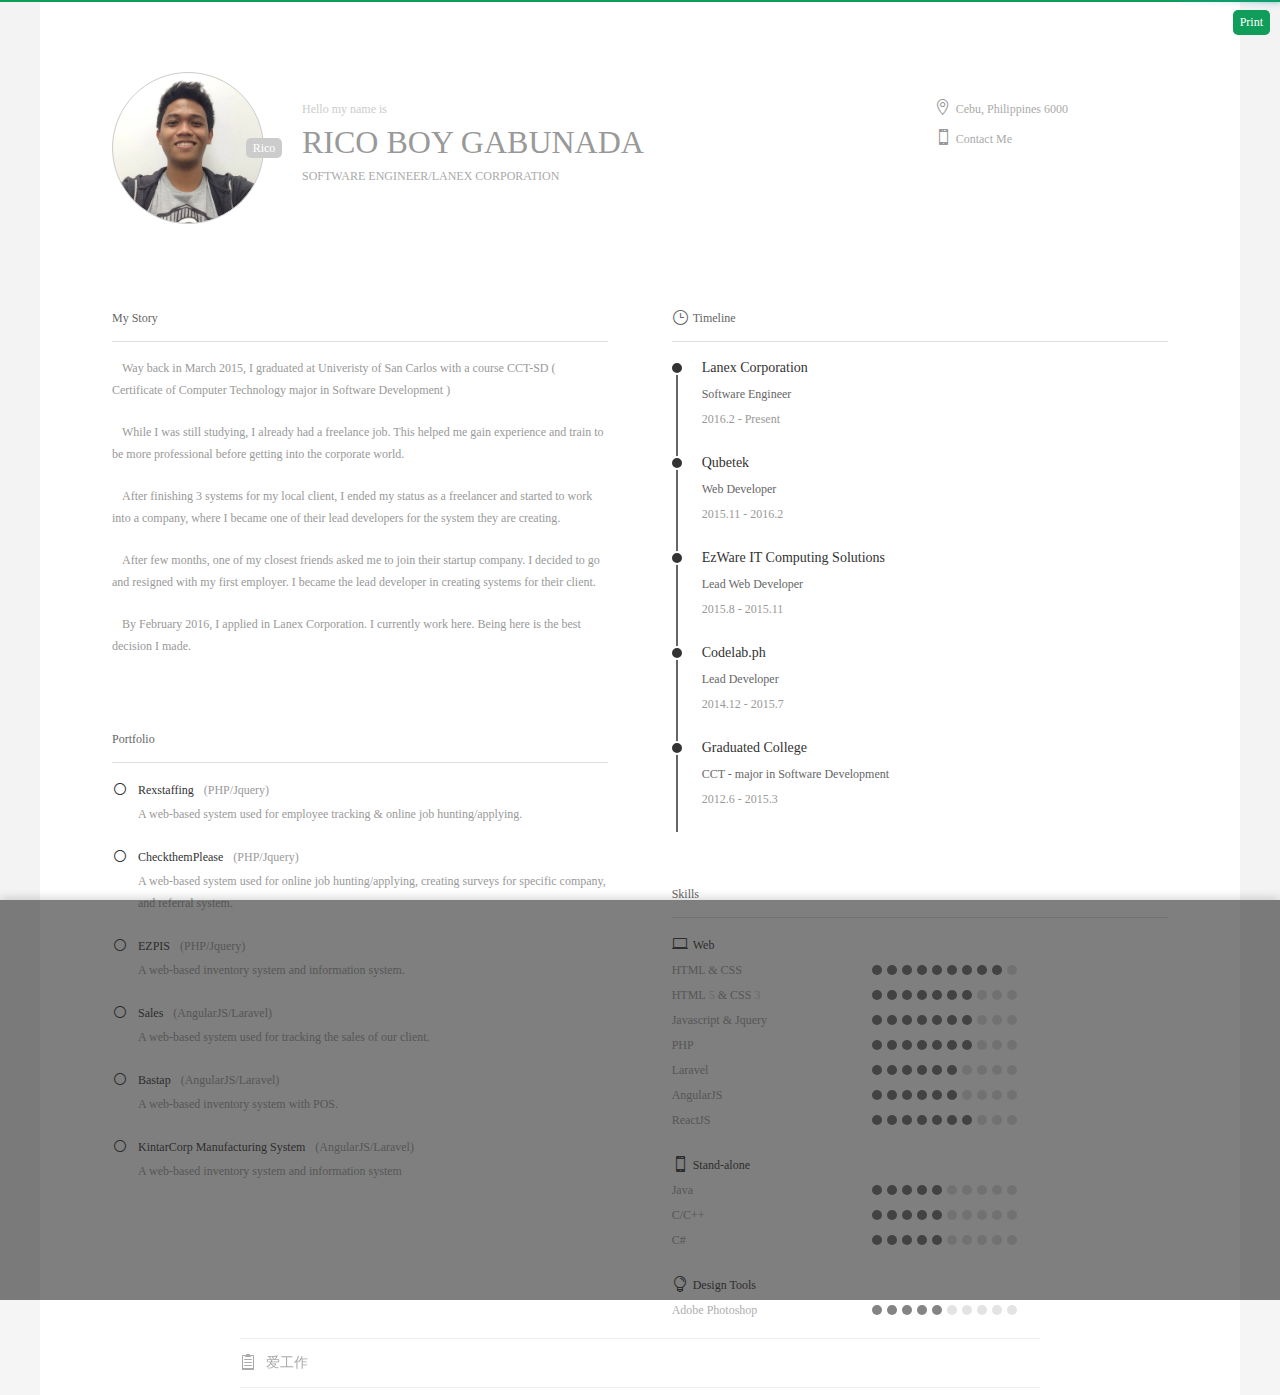
==== commit c1fcc9bb: "FIX: removed unnecessary images" ====
--- a/index.html
+++ b/index.html
@@ -8,8 +8,9 @@
     <head>
         <meta name="viewport" content="width=device-width,initial-scale=1,user-scalable=no,minimal-ui" />
         <meta http-equiv="Content-Type" content="text/html; charset=UTF-8" />
-        <meta name="keywords" content="简历,IT男,求职,开源简历" />
-        <meta name="description" content="找个工作都不容易~简历开源，有兴趣的随便使用" />
+        <meta name="keywords" content="Rico, Gabunada, Engineer, IT, Software Development" />
+        <meta name="description" content="Rico Gabunada - RESUME" />
+        <meta property="og:image" content="http://ricogabunada.github.io/images/rico2.jpg" />
 
         <!--favicon图标-->
         <link rel="icon" href="images/favicon.png" type="image/x-icon" />
@@ -213,7 +214,7 @@
                             </li>
                         </ul>
 
-                        <h5>我的技能点</h5>
+                        <h5>Skills</h5>
 
                         <dl class="clearfix">
                             <dt><h6><i aria-hidden="true" data-icon="&#xe00d;"></i>Web<h6></dt>
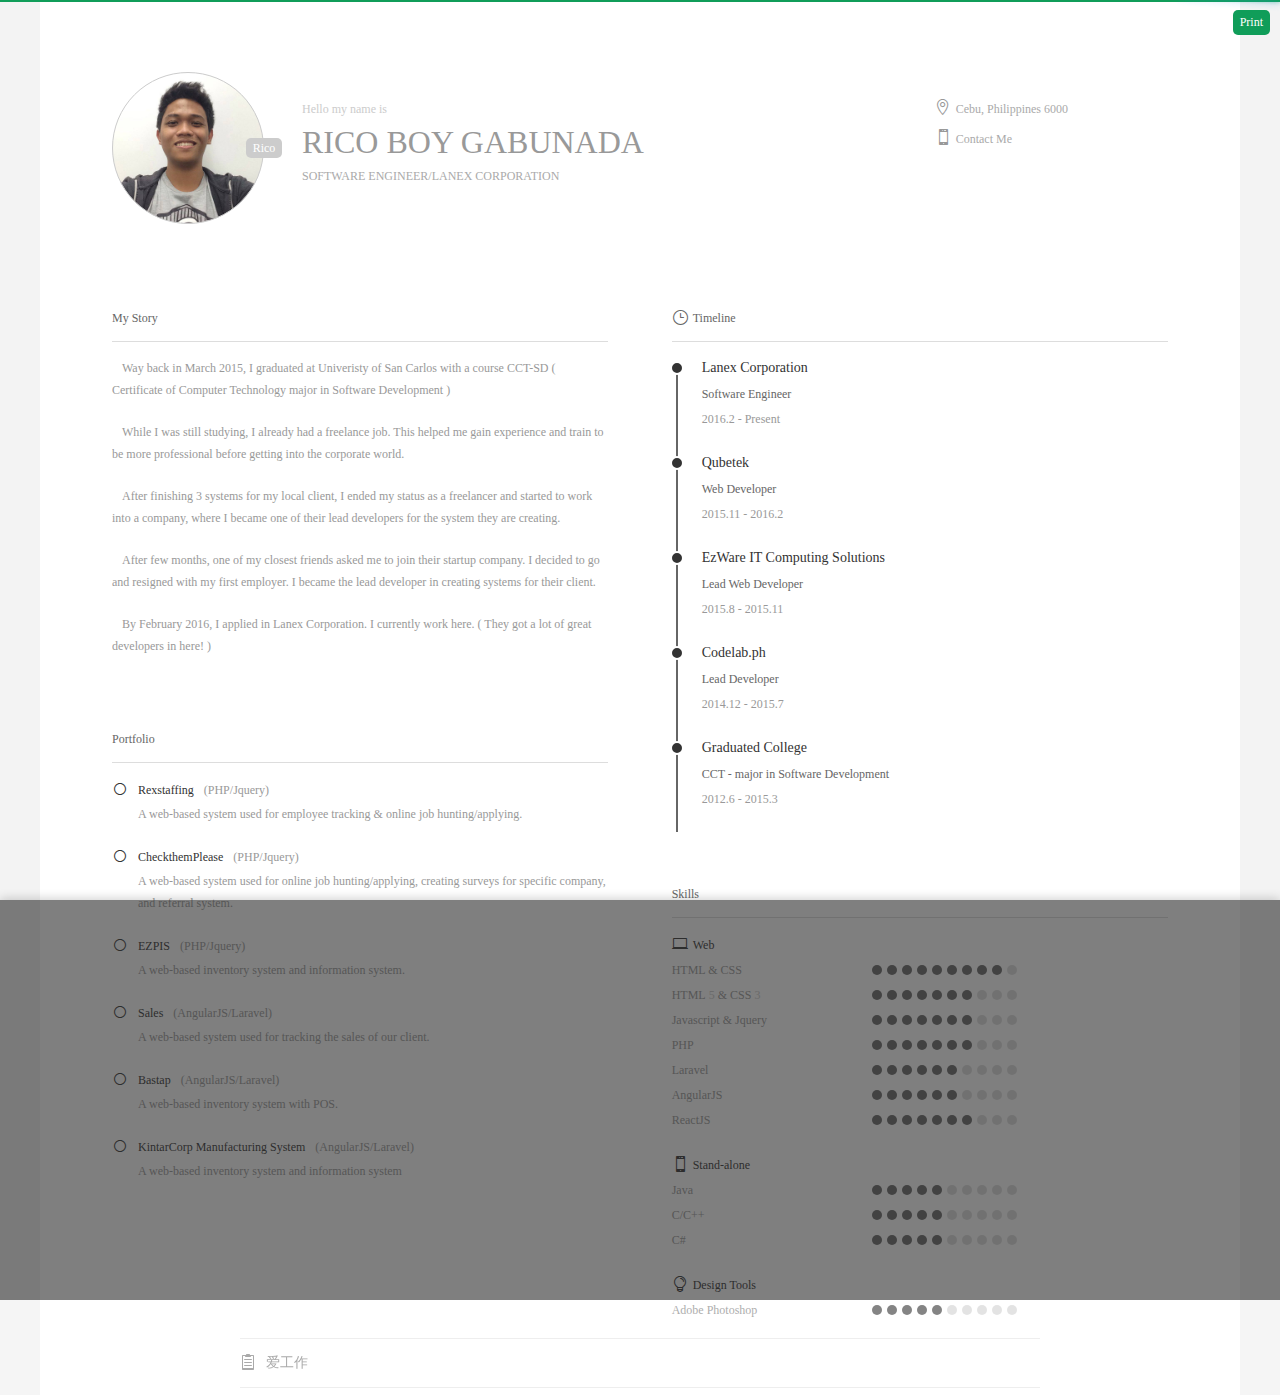
==== commit d297935e: "rephrase" ====
--- a/index.html
+++ b/index.html
@@ -104,7 +104,7 @@
                         <p class="desc s2"><em class="count"></em>While I was still studying, I already had a freelance job. This helped me gain experience and train to be more professional before getting into the corporate world.</p>
                         <p class="desc s3"><em class="count"></em>After finishing 3 systems for my local client, I ended my status as a freelancer and started to work into a company, where I became one of their lead developers for the system they are creating.</p>
                         <p class="desc s4"><em class="count"></em>After few months, one of my closest friends asked me to join their startup company. I decided to go and resigned with my first employer. I became the lead developer in creating systems for their client.</p>
-                        <p class="desc s5"><em class="count"></em>By February 2016, I applied in Lanex Corporation. I currently work here. Being here is the best decision I made.</p>
+                        <p class="desc s5"><em class="count"></em>By February 2016, I applied in Lanex Corporation. I currently work here. ( They got a lot of great developers in here! )</p>
                         <!-- <p class="desc s4"><em class="count">13</em>年做了第一份工作，工作很辛苦，也很喜欢，就这样一坐就做了1年，后来觉得公司不太适合自己就选择撤了。</p>
                         <p class="desc s5"><em class="count">14</em>年做了第一份工作，工作很辛苦，也很喜欢，就这样一坐就做了1年，后来觉得公司不太适合自己就选择撤了。</p>
                         <p class="desc">以上随便写的，s1 为第一个时间点，与右侧相对应</p> -->
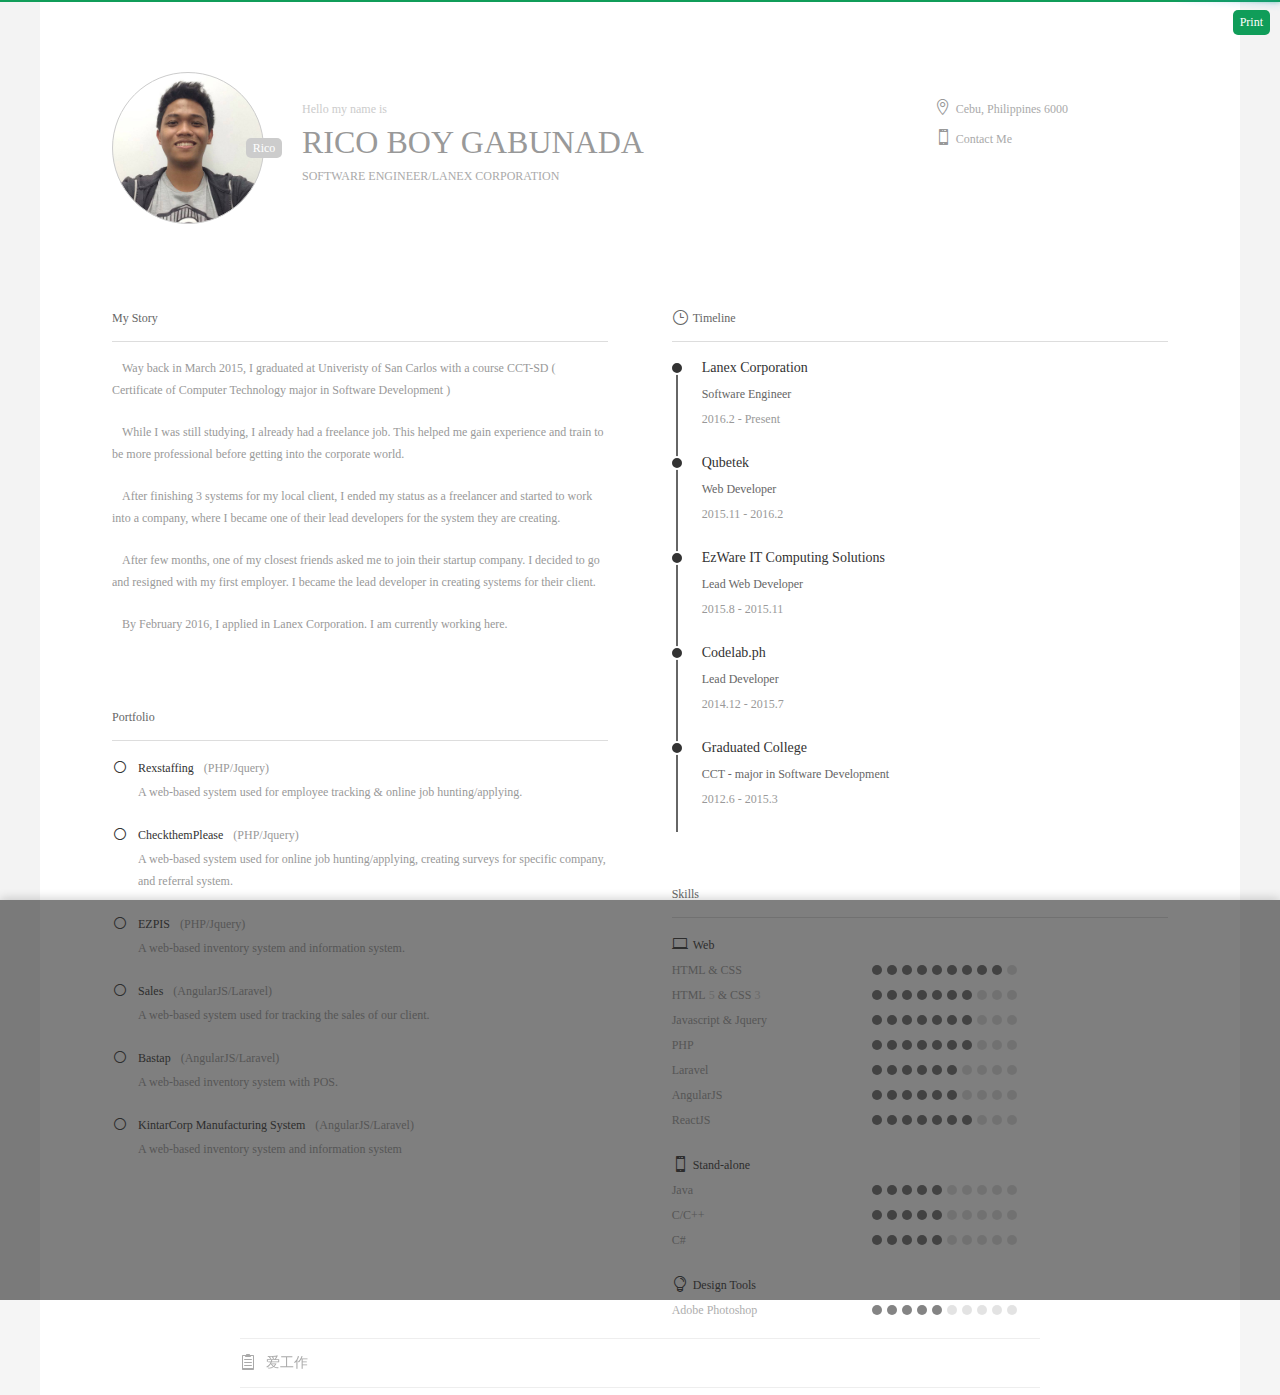
==== commit 029b783f: "added link" ====
--- a/index.html
+++ b/index.html
@@ -104,7 +104,7 @@
                         <p class="desc s2"><em class="count"></em>While I was still studying, I already had a freelance job. This helped me gain experience and train to be more professional before getting into the corporate world.</p>
                         <p class="desc s3"><em class="count"></em>After finishing 3 systems for my local client, I ended my status as a freelancer and started to work into a company, where I became one of their lead developers for the system they are creating.</p>
                         <p class="desc s4"><em class="count"></em>After few months, one of my closest friends asked me to join their startup company. I decided to go and resigned with my first employer. I became the lead developer in creating systems for their client.</p>
-                        <p class="desc s5"><em class="count"></em>By February 2016, I applied in Lanex Corporation. I currently work here. ( They got a lot of great developers in here! )</p>
+                        <p class="desc s5"><em class="count"></em>By February 2016, I applied in Lanex Corporation. I am currently working here.</p>
                         <!-- <p class="desc s4"><em class="count">13</em>年做了第一份工作，工作很辛苦，也很喜欢，就这样一坐就做了1年，后来觉得公司不太适合自己就选择撤了。</p>
                         <p class="desc s5"><em class="count">14</em>年做了第一份工作，工作很辛苦，也很喜欢，就这样一坐就做了1年，后来觉得公司不太适合自己就选择撤了。</p>
                         <p class="desc">以上随便写的，s1 为第一个时间点，与右侧相对应</p> -->
@@ -137,7 +137,7 @@
                                     <h3><i aria-hidden="true" data-icon="&#x5b;"></i>Sales<em>(AngularJS/Laravel)</em></h3>
                                     <p>A web-based system used for tracking the sales of our client.</p>
                                 </div>
-                                <a href="#confidential" class="btn_go btn_green r5">Go<i aria-hidden="true" data-icon="&#x35;"></i></a>
+                                <a href="http://sales.kintarcorp.com" class="btn_go btn_green r5">Go<i aria-hidden="true" data-icon="&#x35;"></i></a>
                             </li>
                             <li class="clearfix">
                                 <div class="con">
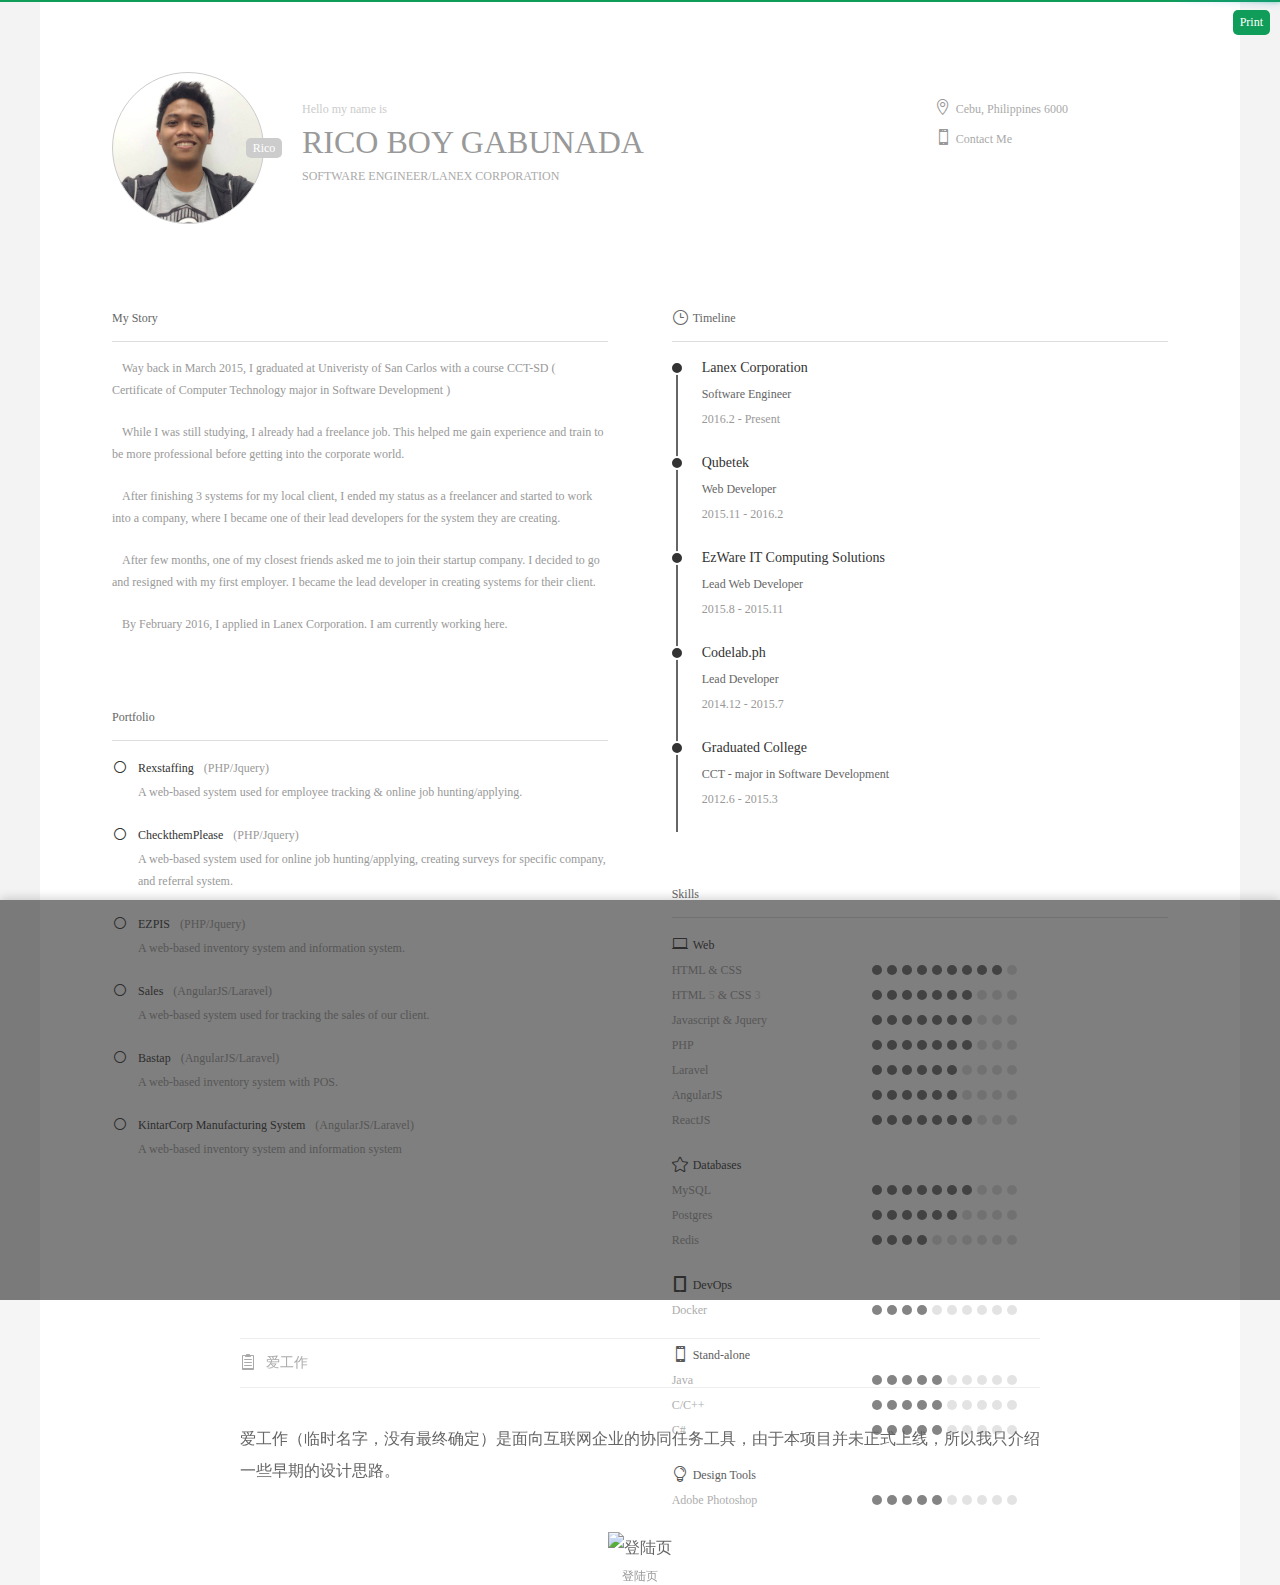
==== commit afd70073: "updated skil set" ====
--- a/index.html
+++ b/index.html
@@ -137,7 +137,7 @@
                                     <h3><i aria-hidden="true" data-icon="&#x5b;"></i>Sales<em>(AngularJS/Laravel)</em></h3>
                                     <p>A web-based system used for tracking the sales of our client.</p>
                                 </div>
-                                <a href="http://sales.kintarcorp.com" class="btn_go btn_green r5">Go<i aria-hidden="true" data-icon="&#x35;"></i></a>
+                                <a href="http://sales.kintarcorp.com" target="_blank" class="btn_go btn_green r5">Go<i aria-hidden="true" data-icon="&#x35;"></i></a>
                             </li>
                             <li class="clearfix">
                                 <div class="con">
@@ -325,6 +325,77 @@
                                 <em></em>
                             </dd>
                         </dl>
+
+                        <dl class="clearfix mt20">
+                            <dt><h6><i aria-hidden="true" data-icon="&#xe031;"></i>Databases<h6></dt>
+                            <dd></dd>
+                        </dl>
+                        <dl class="clearfix">
+                            <dt>MySQL</dt>
+                            <dd>
+                                <b></b>
+                                <b></b>
+                                <b></b>
+                                <b></b>
+                                <b></b>
+                                <b></b>
+                                <b></b>
+                                <em></em>
+                                <em></em>
+                                <em></em>
+                            </dd>
+                        </dl>
+                        <dl class="clearfix">
+                            <dt>Postgres</dt>
+                            <dd>
+                                <b></b>
+                                <b></b>
+                                <b></b>
+                                <b></b>
+                                <b></b>
+                                <b></b>
+                                <em></em>
+                                <em></em>
+                                <em></em>
+                                <em></em>
+                            </dd>
+                        </dl>
+                        <dl class="clearfix">
+                            <dt>Redis</dt>
+                            <dd>
+                                <b></b>
+                                <b></b>
+                                <b></b>
+                                <b></b>
+                                <em></em>
+                                <em></em>
+                                <em></em>
+                                <em></em>
+                                <em></em>
+                                <em></em>
+                            </dd>
+                        </dl>
+
+                        <dl class="clearfix mt20">
+                            <dt><h6><i aria-hidden="true" data-icon="&#xe00c;"></i>DevOps<h6></dt>
+                            <dd></dd>
+                        </dl>
+                        <dl class="clearfix">
+                            <dt>Docker</dt>
+                            <dd>
+                                <b></b>
+                                <b></b>
+                                <b></b>
+                                <b></b>
+                                <em></em>
+                                <em></em>
+                                <em></em>
+                                <em></em>
+                                <em></em>
+                                <em></em>
+                            </dd>
+                        </dl>
+
                         <dl class="clearfix mt20">
                             <dt><h6><i aria-hidden="true" data-icon="&#xe00b;"></i>Stand-alone<h6></dt>
                             <dd></dd>
@@ -374,6 +445,7 @@
                                 <em></em>
                             </dd>
                         </dl>
+
                         <dl class="clearfix mt20">
                             <dt><h6><i aria-hidden="true" data-icon="&#xe007;"></i>Design Tools<h6></dt>
                             <dd></dd>
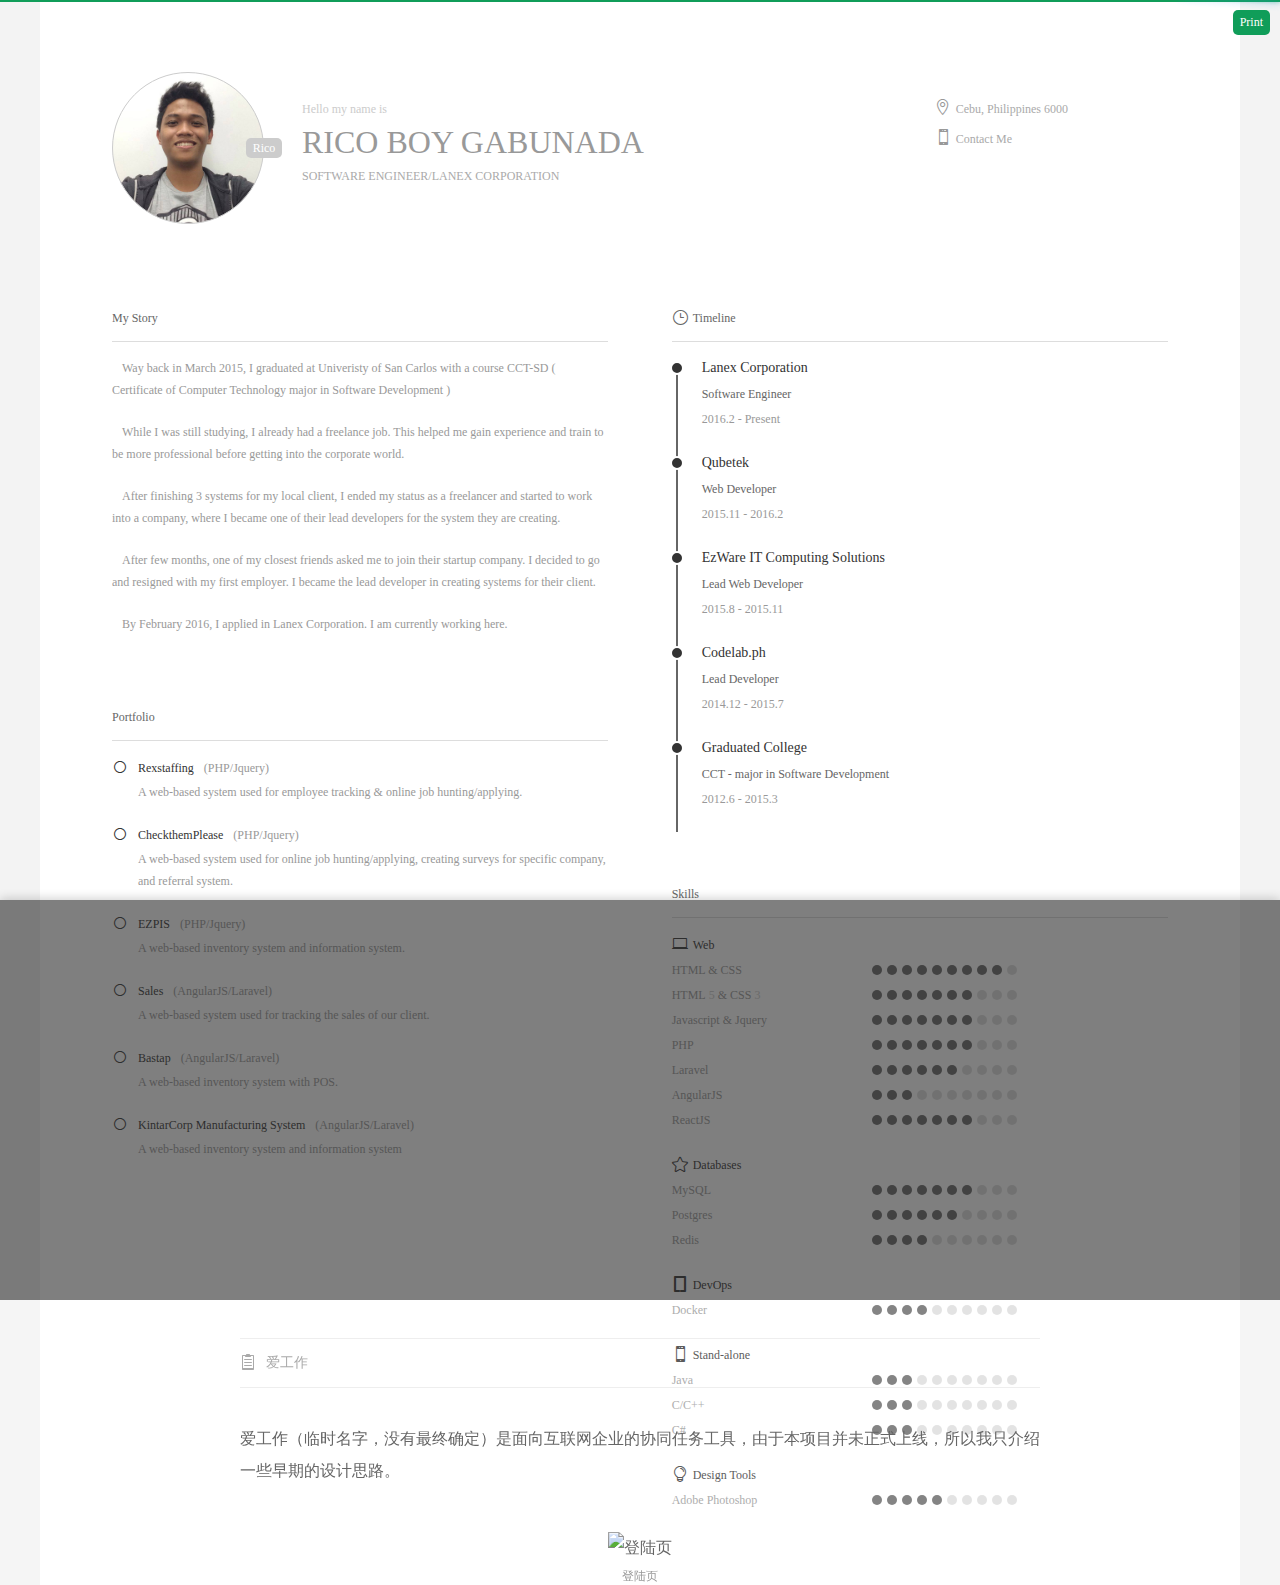
==== commit 95c12b12: "changed the ratings" ====
--- a/index.html
+++ b/index.html
@@ -301,9 +301,9 @@
                                 <b></b>
                                 <b></b>
                                 <b></b>
-                                <b></b>
-                                <b></b>
-                                <b></b>
+                                <em></em>
+                                <em></em>
+                                <em></em>
                                 <em></em>
                                 <em></em>
                                 <em></em>
@@ -406,8 +406,8 @@
                                 <b></b>
                                 <b></b>
                                 <b></b>
-                                <b></b>
-                                <b></b>
+                                <em></em>
+                                <em></em>
                                 <em></em>
                                 <em></em>
                                 <em></em>
@@ -421,8 +421,8 @@
                                 <b></b>
                                 <b></b>
                                 <b></b>
-                                <b></b>
-                                <b></b>
+                                <em></em>
+                                <em></em>
                                 <em></em>
                                 <em></em>
                                 <em></em>
@@ -436,8 +436,8 @@
                                 <b></b>
                                 <b></b>
                                 <b></b>
-                                <b></b>
-                                <b></b>
+                                <em></em>
+                                <em></em>
                                 <em></em>
                                 <em></em>
                                 <em></em>
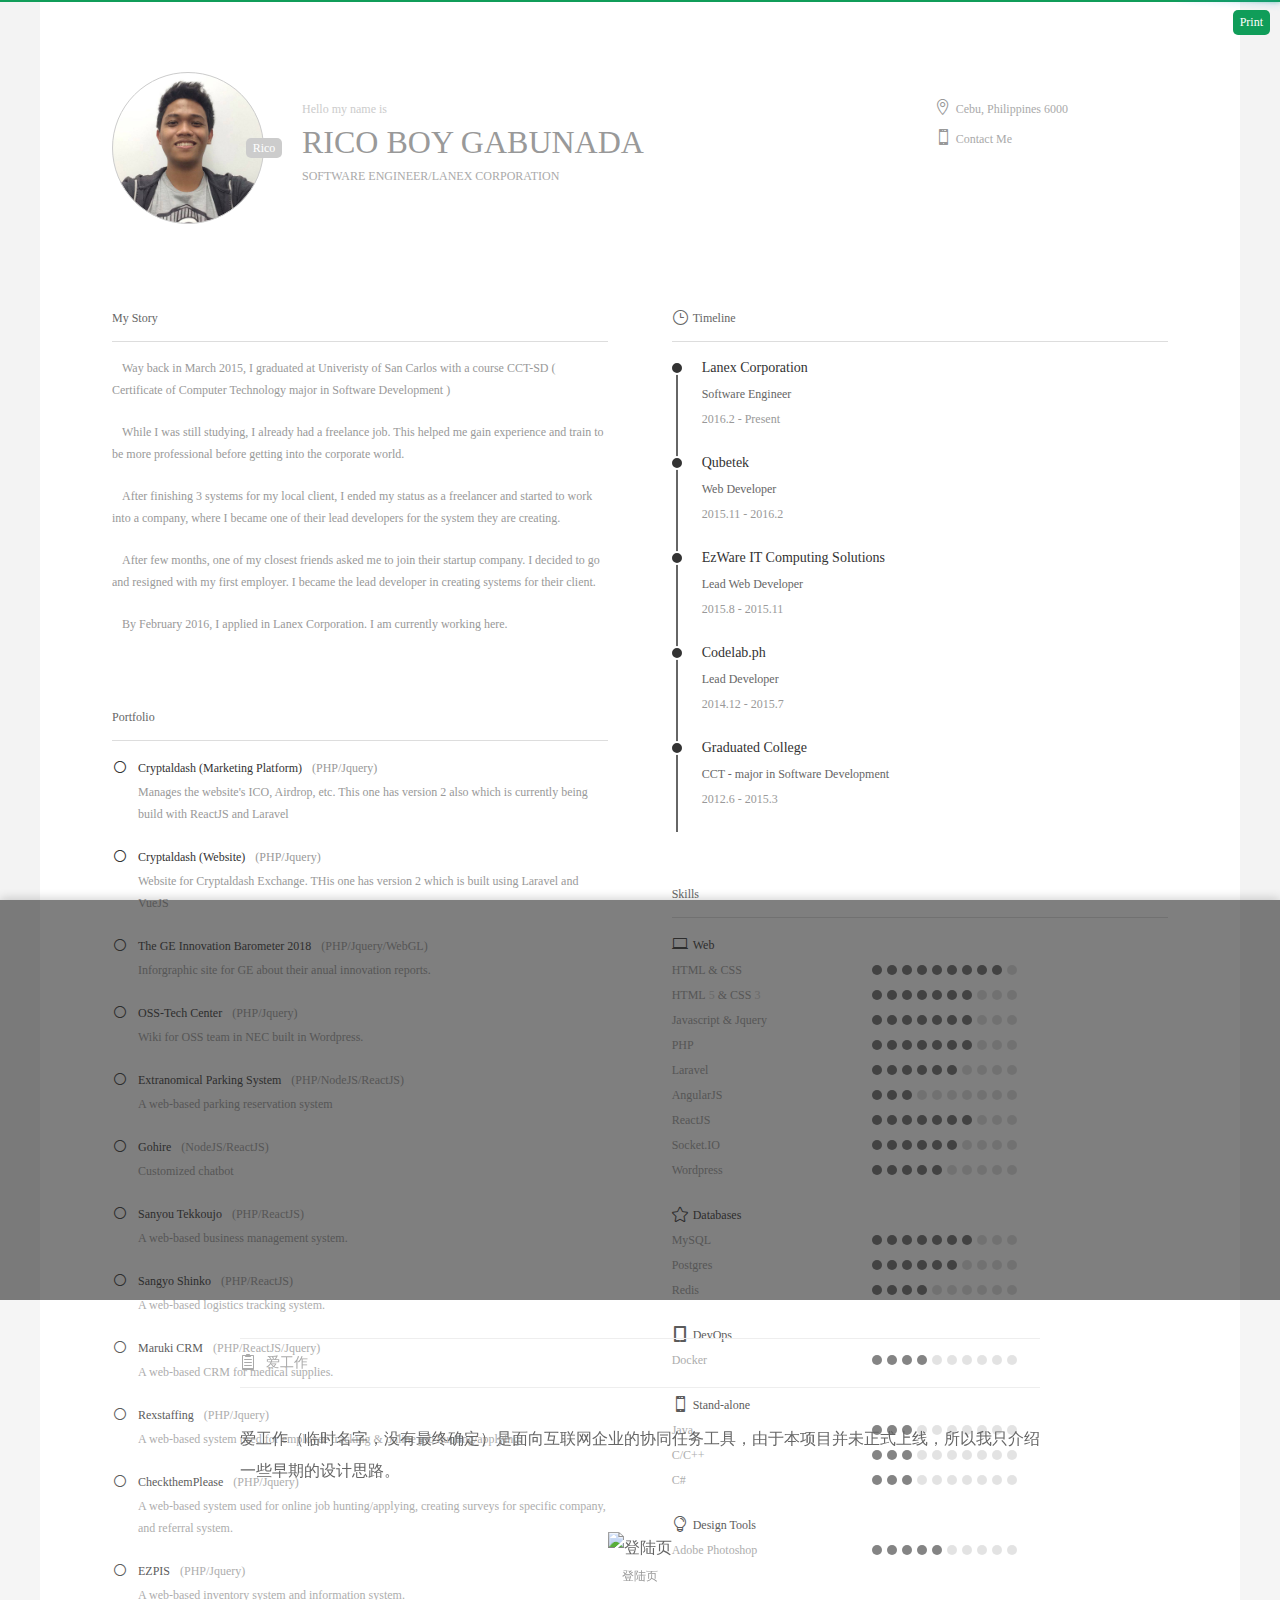
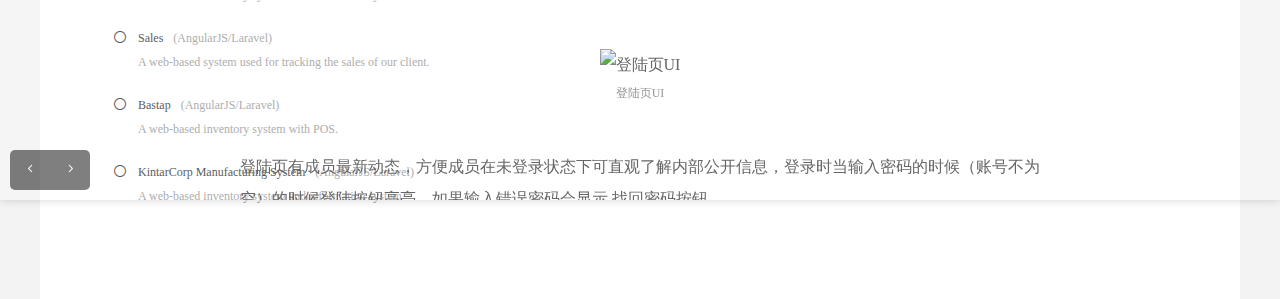
==== commit 52aeea7c: "UPDATE: portfolio" ====
--- a/index.html
+++ b/index.html
@@ -5,782 +5,877 @@
 ·   ·  · ·  · ·  ·
 ··· ···   ··   ··
 -->
-    <head>
-        <meta name="viewport" content="width=device-width,initial-scale=1,user-scalable=no,minimal-ui" />
-        <meta http-equiv="Content-Type" content="text/html; charset=UTF-8" />
-        <meta name="keywords" content="Rico, Gabunada, Engineer, IT, Software Development" />
-        <meta name="description" content="Rico Gabunada - RESUME" />
-        <meta property="og:image" content="http://ricogabunada.github.io/images/rico2.jpg" />
-
-        <!--favicon图标-->
-        <link rel="icon" href="images/favicon.png" type="image/x-icon" />
-        <link rel="shortcut icon" href="images/favicon.png" type="image/x-icon" />
-
-        <!--ios设备添加到主屏幕的图标-->
-        <link rel="apple-touch-icon-precomposed" href="images/apple-touch-icon-precomposed.png">
-
-        <!--loading css-->
-        <link href="css/pace-theme-flash.css" rel="stylesheet" type="text/css">
-
-        <!--全局定义css-->
-        <link href="css/style.css" rel="stylesheet">
-
-        <!--自适应css-->
-        <link href="css/responsive.css" rel="stylesheet">
-
-        <!--字体图标cdd-->
-        <link href="css/font.css" rel="stylesheet" type="text/css">
-
-        <title>Rico Gabunada</title>
-    </head>
-    <body>
-
-        <!-- sound -->
-        <!-- <div class="sound_area">
-            <div class="sa_start circle"><i aria-hidden="true" data-icon="&#xe01b;"></i></div>
-            <div class="sa_info r5">
-                <ul>
-                    <li><i aria-hidden="true" data-icon="&#x4e;"></i>语音请使用/基于chrome浏览器</li>
-                    <li><i aria-hidden="true" data-icon="&#x4e;"></i>请允许使用您的麦克风</li>
-                    <li><i aria-hidden="true" data-icon="&#x4e;"></i>说"Hello"显示语音助手</li>
-                    <li><i aria-hidden="true" data-icon="&#x4e;"></i>说"Close"关闭窗口</li>
-                    <li><i aria-hidden="true" data-icon="&#x4e;"></i>说"Contact"显示联系方式</li>
-                    <li><i aria-hidden="true" data-icon="&#x4e;"></i>说"Works"显示项目/作品</li>
-                    <li><i aria-hidden="true" data-icon="&#x4e;"></i>说"Print"打印此简历</li>
-                    <li><i aria-hidden="true" data-icon="&#x4e;"></i>说"Goodbye"再见</li>
-                </ul>
-            </div>
-        </div> -->
-
-        <div class="sound_help r5 sd">
-            <a href="javascript:;" class="close_help" aria-hidden="true" data-icon="&#x4d;"></a>
-            <h3><i aria-hidden="true" data-icon="&#xe01b;"></i>你好，我是语音小助手，请原谅我的愚钝...</h3>
-            <ul>
-                <li><i aria-hidden="true" data-icon="&#x51;"></i>关闭小助手请说"Over"</li>
-                <li><i aria-hidden="true" data-icon="&#x5b;"></i>说"Close"关闭窗口</li>
-                <li><i aria-hidden="true" data-icon="&#x5b;"></i>说"Contact (you)"显示联系方式</li>
-                <li><i aria-hidden="true" data-icon="&#x5b;"></i>说"Print"打印此简历</li>
-                <li><i aria-hidden="true" data-icon="&#x5b;"></i>说"Works"显示项目/作品</li>
-                <li><i aria-hidden="true" data-icon="&#x5b;"></i>说"(number) one"显示项目1，共5个</li>
-                <li><i aria-hidden="true" data-icon="&#x5b;"></i>说"(number) more"显示其他作品</li>
-                <li><i aria-hidden="true" data-icon="&#x5b;"></i>说"next"或"down"查看项目/作品时切换下一个</li>
-                <li><i aria-hidden="true" data-icon="&#x5b;"></i>说"previous"或"up"查看项目/作品时切换上一个</li>
-                <li><i aria-hidden="true" data-icon="&#x5b;"></i>说"Goodbye"再见</li>
-            </ul>
-        </div>
-
-        <!--print button-->
-        <a href="javascript:;" class="r5 button_print btn_green">Print</a>
-
-        <div class="main">
-            <div class="content">
-
-                <!--header-->
-                <div class="header clearfix">
-                    <div class="avatar">
-                        <a href="javascript:;" class="avatar_pic circle"><em class="circle doing">Hey dude!</em></a>
-                        <b class="doing r5">Rico</b>
-                    </div>
-                    <div class="base">
-                        <p class="desc">Hello my name is</p>
-                        <h2>RICO BOY GABUNADA</h2>
-                        <p>SOFTWARE ENGINEER/LANEX CORPORATION</p>
-                        <span>
-                            <p><i aria-hidden="true" data-icon="&#xe01d;"></i>Cebu, Philippines 6000</p>
-                            <p><a href="javascript:;" class="tel_me"><i aria-hidden="true" data-icon="&#xe00b;"></i>Contact Me</a></p>
-                        </span>
-                    </div>
-                </div>
-
-                <!--information-->
-                <div class="information clearfix">
-
-                    <!--left-->
-                    <div class="info_area info_left info_content">
-
-                        <h5>My Story</h5>
-                        <p class="desc s1"><em class="count"></em>Way back in March 2015, I graduated at Univeristy of San Carlos with a course CCT-SD ( Certificate of Computer Technology major in Software Development )</p>
-                        <!-- s1~s5 为对应右侧 时间点 -->
-                        <p class="desc s2"><em class="count"></em>While I was still studying, I already had a freelance job. This helped me gain experience and train to be more professional before getting into the corporate world.</p>
-                        <p class="desc s3"><em class="count"></em>After finishing 3 systems for my local client, I ended my status as a freelancer and started to work into a company, where I became one of their lead developers for the system they are creating.</p>
-                        <p class="desc s4"><em class="count"></em>After few months, one of my closest friends asked me to join their startup company. I decided to go and resigned with my first employer. I became the lead developer in creating systems for their client.</p>
-                        <p class="desc s5"><em class="count"></em>By February 2016, I applied in Lanex Corporation. I am currently working here.</p>
-                        <!-- <p class="desc s4"><em class="count">13</em>年做了第一份工作，工作很辛苦，也很喜欢，就这样一坐就做了1年，后来觉得公司不太适合自己就选择撤了。</p>
-                        <p class="desc s5"><em class="count">14</em>年做了第一份工作，工作很辛苦，也很喜欢，就这样一坐就做了1年，后来觉得公司不太适合自己就选择撤了。</p>
-                        <p class="desc">以上随便写的，s1 为第一个时间点，与右侧相对应</p> -->
-
-                        <h5>Portfolio</h5>
-                        <ul>
-                            <li class="clearfix">
-                                <div class="con">
-                                    <h3><i aria-hidden="true" data-icon="&#x5b;"></i>Rexstaffing<em>(PHP/Jquery)</em></h3>
-                                    <p>A web-based system used for employee tracking & online job hunting/applying.</p>
-                                </div>
-                                <a href="http://admin.rexstaffing.com/" class="btn_go btn_green r5" target="_blank">Go<i aria-hidden="true" data-icon="&#x35;"></i></a>
-                            </li>
-                            <li class="clearfix">
-                                <div class="con">
-                                    <h3><i aria-hidden="true" data-icon="&#x5b;"></i>CheckthemPlease<em>(PHP/Jquery)</em></h3>
-                                    <p>A web-based system used for online job hunting/applying, creating surveys for specific company, and referral system.</p>
-                                </div>
-                                <a href="http://admin.checkthemplease.com.au/" class="btn_go btn_green r5" target="_blank">Go<i aria-hidden="true" data-icon="&#x35;"></i></a>
-                            </li>
-                            <li class="clearfix">
-                                <div class="con">
-                                    <h3><i aria-hidden="true" data-icon="&#x5b;"></i>EZPIS<em>(PHP/Jquery)</em></h3>
-                                    <p>A web-based inventory system and information system.</p>
-                                </div>
-                                <a href="#confidential" class="btn_go btn_green r5">Go<i aria-hidden="true" data-icon="&#x35;"></i></a>
-                            </li>
-                            <li class="clearfix">
-                                <div class="con">
-                                    <h3><i aria-hidden="true" data-icon="&#x5b;"></i>Sales<em>(AngularJS/Laravel)</em></h3>
-                                    <p>A web-based system used for tracking the sales of our client.</p>
-                                </div>
-                                <a href="http://sales.kintarcorp.com" target="_blank" class="btn_go btn_green r5">Go<i aria-hidden="true" data-icon="&#x35;"></i></a>
-                            </li>
-                            <li class="clearfix">
-                                <div class="con">
-                                    <h3><i aria-hidden="true" data-icon="&#x5b;"></i>Bastap<em>(AngularJS/Laravel)</em></h3>
-                                    <p>A web-based inventory system with POS.</p>
-                                </div>
-                                <a href="#confidential" class="btn_go btn_green r5">Go<i aria-hidden="true" data-icon="&#x35;"></i></a>
-                            </li>
-                            <li class="clearfix">
-                                <div class="con">
-                                    <h3><i aria-hidden="true" data-icon="&#x5b;"></i>KintarCorp Manufacturing System<em>(AngularJS/Laravel)</em></h3>
-                                    <p>A web-based inventory system and information system</p>
-                                </div>
-                                <a href="#confidential" class="btn_go btn_green r5">Go<i aria-hidden="true" data-icon="&#x35;"></i></a>
-                            </li>
-                        </ul>
-
-
-                    </div>
-
-                    <!--right-->
-                    <div class="info_area info_right info_timeline">
-                        <h5><i aria-hidden="true" data-icon="&#x7d;"></i>Timeline</h5>
-                        <ul>
-                            <li class="clearfix top" id="s5">
-                                <!--list样式-->
-                                <div class="dot"><b></b></div>
-                                <!--内容-->
-                                <div class="con">
-                                    <h3>Lanex Corporation</h3>
-                                    <p>Software Engineer</p>
-                                    <p class="desc">2016.2 - Present</p>
-                                </div>
-                            </li>
-                            <li class="clearfix" id="s4">
-                                <!--list样式-->
-                                <div class="dot"><b></b></div>
-                                <!--内容-->
-                                <div class="con">
-                                    <h3>Qubetek</h3>
-                                    <p>Web Developer</p>
-                                    <p class="desc">2015.11 - 2016.2</p>
-                                </div>
-                            </li>
-                            <li class="clearfix" id="s3">
-                                <!--list样式-->
-                                <div class="dot"><b></b></div>
-                                <!--内容-->
-                                <div class="con">
-                                    <h3>EzWare IT Computing Solutions</h3>
-                                    <p>Lead Web Developer</p>
-                                    <p class="desc">2015.8 - 2015.11</p>
-                                </div>
-                            </li>
-                            <li class="clearfix" id="s2">
-                                <!--list样式-->
-                                <div class="dot"><b></b></div>
-                                <!--内容-->
-                                <div class="con">
-                                    <h3>Codelab.ph</h3>
-                                    <p>Lead Developer</p>
-                                    <p class="desc">2014.12 - 2015.7</p>
-                                </div>
-                            </li>
-                            <li class="clearfix" id="s1">
-                                <!--list样式-->
-                                <div class="dot"><b></b></div>
-                                <!--内容-->
-                                <div class="con">
-                                    <h3>Graduated College</h3>
-                                    <p>CCT - major in Software Development</p>
-                                    <p class="desc">2012.6 - 2015.3</p>
-                                </div>
-                            </li>
-                        </ul>
-
-                        <h5>Skills</h5>
-
-                        <dl class="clearfix">
-                            <dt><h6><i aria-hidden="true" data-icon="&#xe00d;"></i>Web<h6></dt>
-                            <dd></dd>
-                        </dl>
-                        <dl class="clearfix">
-                            <dt>HTML & CSS</dt>
-                            <dd>
-                                <b></b>
-                                <b></b>
-                                <b></b>
-                                <b></b>
-                                <b></b>
-                                <b></b>
-                                <b></b>
-                                <b></b>
-                                <b></b>
-                                <em></em>
-                            </dd>
-                        </dl>
-                        <dl class="clearfix">
-                            <dt>HTML<em>5</em> & CSS<em>3</em></dt>
-                            <dd>
-                                <b></b>
-                                <b></b>
-                                <b></b>
-                                <b></b>
-                                <b></b>
-                                <b></b>
-                                <b></b>
-                                <em></em>
-                                <em></em>
-                                <em></em>
-                            </dd>
-                        </dl>
-                        <dl class="clearfix">
-                            <dt>Javascript & Jquery</dt>
-                            <dd>
-                                <b></b>
-                                <b></b>
-                                <b></b>
-                                <b></b>
-                                <b></b>
-                                <b></b>
-                                <b></b>
-                                <em></em>
-                                <em></em>
-                                <em></em>
-                            </dd>
-                        </dl>
-                        <dl class="clearfix">
-                            <dt>PHP</dt>
-                            <dd>
-                                <b></b>
-                                <b></b>
-                                <b></b>
-                                <b></b>
-                                <b></b>
-                                <b></b>
-                                <b></b>
-                                <em></em>
-                                <em></em>
-                                <em></em>
-                            </dd>
-                        </dl>
-                        <dl class="clearfix">
-                            <dt>Laravel</dt>
-                            <dd>
-                                <b></b>
-                                <b></b>
-                                <b></b>
-                                <b></b>
-                                <b></b>
-                                <b></b>
-                                <em></em>
-                                <em></em>
-                                <em></em>
-                                <em></em>
-                            </dd>
-                        </dl>
-                        <dl class="clearfix">
-                            <dt>AngularJS</dt>
-                            <dd>
-                                <b></b>
-                                <b></b>
-                                <b></b>
-                                <em></em>
-                                <em></em>
-                                <em></em>
-                                <em></em>
-                                <em></em>
-                                <em></em>
-                                <em></em>
-                            </dd>
-                        </dl>
-                        <dl class="clearfix">
-                            <dt>ReactJS</dt>
-                            <dd>
-                                <b></b>
-                                <b></b>
-                                <b></b>
-                                <b></b>
-                                <b></b>
-                                <b></b>
-                                <b></b>
-                                <em></em>
-                                <em></em>
-                                <em></em>
-                            </dd>
-                        </dl>
-
-                        <dl class="clearfix mt20">
-                            <dt><h6><i aria-hidden="true" data-icon="&#xe031;"></i>Databases<h6></dt>
-                            <dd></dd>
-                        </dl>
-                        <dl class="clearfix">
-                            <dt>MySQL</dt>
-                            <dd>
-                                <b></b>
-                                <b></b>
-                                <b></b>
-                                <b></b>
-                                <b></b>
-                                <b></b>
-                                <b></b>
-                                <em></em>
-                                <em></em>
-                                <em></em>
-                            </dd>
-                        </dl>
-                        <dl class="clearfix">
-                            <dt>Postgres</dt>
-                            <dd>
-                                <b></b>
-                                <b></b>
-                                <b></b>
-                                <b></b>
-                                <b></b>
-                                <b></b>
-                                <em></em>
-                                <em></em>
-                                <em></em>
-                                <em></em>
-                            </dd>
-                        </dl>
-                        <dl class="clearfix">
-                            <dt>Redis</dt>
-                            <dd>
-                                <b></b>
-                                <b></b>
-                                <b></b>
-                                <b></b>
-                                <em></em>
-                                <em></em>
-                                <em></em>
-                                <em></em>
-                                <em></em>
-                                <em></em>
-                            </dd>
-                        </dl>
-
-                        <dl class="clearfix mt20">
-                            <dt><h6><i aria-hidden="true" data-icon="&#xe00c;"></i>DevOps<h6></dt>
-                            <dd></dd>
-                        </dl>
-                        <dl class="clearfix">
-                            <dt>Docker</dt>
-                            <dd>
-                                <b></b>
-                                <b></b>
-                                <b></b>
-                                <b></b>
-                                <em></em>
-                                <em></em>
-                                <em></em>
-                                <em></em>
-                                <em></em>
-                                <em></em>
-                            </dd>
-                        </dl>
-
-                        <dl class="clearfix mt20">
-                            <dt><h6><i aria-hidden="true" data-icon="&#xe00b;"></i>Stand-alone<h6></dt>
-                            <dd></dd>
-                        </dl>
-                        <dl class="clearfix">
-                            <dt>Java</dt>
-                            <dd>
-                                <b></b>
-                                <b></b>
-                                <b></b>
-                                <em></em>
-                                <em></em>
-                                <em></em>
-                                <em></em>
-                                <em></em>
-                                <em></em>
-                                <em></em>
-                            </dd>
-                        </dl>
-                        <dl class="clearfix">
-                            <dt>C/C++</dt>
-                            <dd>
-                                <b></b>
-                                <b></b>
-                                <b></b>
-                                <em></em>
-                                <em></em>
-                                <em></em>
-                                <em></em>
-                                <em></em>
-                                <em></em>
-                                <em></em>
-                            </dd>
-                        </dl>
-                        <dl class="clearfix">
-                            <dt>C#</dt>
-                            <dd>
-                                <b></b>
-                                <b></b>
-                                <b></b>
-                                <em></em>
-                                <em></em>
-                                <em></em>
-                                <em></em>
-                                <em></em>
-                                <em></em>
-                                <em></em>
-                            </dd>
-                        </dl>
-
-                        <dl class="clearfix mt20">
-                            <dt><h6><i aria-hidden="true" data-icon="&#xe007;"></i>Design Tools<h6></dt>
-                            <dd></dd>
-                        </dl>
-                        <dl class="clearfix">
-                            <dt>Adobe Photoshop</dt>
-                            <dd>
-                                <b></b>
-                                <b></b>
-                                <b></b>
-                                <b></b>
-                                <b></b>
-                                <em></em>
-                                <em></em>
-                                <em></em>
-                                <em></em>
-                                <em></em>
-                            </dd>
-                        </dl>
-                    </div>
-
-                </div>
-
-            </div>
-        </div>
-
-        <!-- <div class="footer clearfix">
-            Powered By LDuo
-            <a href="https://github.com/lduo/resume" target="_blank">嘿！如果你喜欢~我已放到github供大家免费下载</a>
-        </div> -->
-
-        <!--个人基本信息-->
-        <div class="tip_avatar">
-            <a href="javascript:;" class="tip_close" aria-hidden="true" data-icon="&#x4d;"></a>
-            <div class="tip_avatar_con">
-                <div class="tip_right">
-                    <p class="en mt">Hello my name is</p>
-                    <h2>Rico Boy Gabunada</h2>
-                    <p>Software Engineer/Lanex Corporation</p>
-                    <p class="mt20">Contact Information</p>
-                    <p><i aria-hidden="true" data-icon="&#xe010;"></i>rico@po.lanex.co.jp</p>
-                    <p class="mt20"><span class="wechat"></span></p>
-                </div>
-                <!--如果依然使用该头像请不要删掉()里的内容-->
-                <!-- <p class="desc">Cartoon just like me (Design by Jameskelly)</p> -->
-            </div>
-        </div>
-        <div class="tip_avatar_bg"></div>
-
-        <!--作品内容-->
-        <div class="tip_product sd">
-
-            <!--关闭作品展示-->
-            <a href="javascript:;" class="r5 tip_area_close" aria-hidden="true" data-icon="&#x4d;"></a>
-
-            <div id="tip_carousel" class="carousel slide" data-ride="carousel">
-
-                <!-- 作品区域 -->
-                <div class="carousel-inner">
-
-                    <!--作品1-->
-                    <div class="item active">
-
-                        <div class="banner product_h1">
-                            <div class="logo r5"></div>
-                            <div class="banner_bg"></div>
-                        </div>
-                        <div class="descprition">
-                            <h3><i aria-hidden="true" data-icon="&#xe0e6;"></i>爱工作</h3>
-                            <p>爱工作（临时名字，没有最终确定）是面向互联网企业的协同任务工具，由于本项目并未正式上线，所以我只介绍一些早期的设计思路。</p>
-                            <p class="pic">
-                                <img src="images/pic_lw_login.jpg" alt="登陆页" />
-                                <span>登陆页</span>
-                            </p>
-                            <p class="pic">
-                                <img src="images/pic_lw_loginui.jpg" alt="登陆页UI" />
-                                <span>登陆页UI</span>
-                            </p>
-                            <p>登陆页有成员最新动态，方便成员在未登录状态下可直观了解内部公开信息，登录时当输入密码的时候（账号不为空）的时候登陆按钮高亮，如果输入错误密码会显示 找回密码按钮。</p>
-                            <p class="pic">
-                                <img src="images/pic_lw_timeline.jpg" alt="首页动态" />
-                                <span>首页动态</span>
-                            </p>
-                            <p>左侧个人信息区域背景和登陆页相同，切登陆页切换随即相应变化，可以折叠；通知、个人设置、日程等类似ios通知栏。</p>
-                            <p class="pic">
-                                <img src="images/pic_lw_timelineui.jpg" alt="全局UI" />
-                                <span>动态 & 部分UI</span>
-                            </p>
-                            <p>上图是一些局部的功能UI图，该项目涉及的页面很多，从项目最初头脑风暴 - 原型图 - 设计稿 - 协助前端一起开发，用了有5个月左右。</p>
-                            <div class="time">
-                                <em>2013</em>年<em>12</em>月<b>-</b><em>2014</em>年<em>4</em>月
-                            </div>
-                        </div>
-
-                    </div>
-
-                    <!--作品2-->
-                    <div class="item">
-
-                        <div class="banner product_h2">
-                            <div class="logo r5"></div>
-                            <div class="banner_bg"></div>
-                        </div>
-                        <div class="descprition">
-                            <h3><i aria-hidden="true" data-icon="&#xe013;"></i>哈市集<a href="http://www.hashiji.com" target="_blank" class="btn_green r5">访问</a></h3>
-                            <p>哈市集成立之初的想法是在2012年4月产生的，是一个衣物导购的网站，与其他稍有不同，不是由用户自己来分享，而是由自己挑选出来分享，当然，由于精力有限，不都是最佳。期间经历了3次改版（不会运营是鸡肋...），不过每次都很享受设计到代码到效果的感觉，相当过瘾。</p>
-                            <p class="pic">
-                                <img src="images/pic_hsj_index.jpg" alt="首页" />
-                                <span>首页(10:00 - 11:00)</span>
-                            </p>
-                            <p class="pic">
-                                <img src="images/pic_hsj_nav.jpg" alt="侧栏" />
-                                <span>侧栏</span>
-                            </p>
-                            <p class="pic">
-                                <img src="images/pic_hsj_list.jpg" alt="分类" />
-                                <span>分类</span>
-                            </p>
-                            <p class="pic">
-                                <img src="images/pic_hsj_goods.jpg" alt="衣物介绍" />
-                                <span>衣物介绍</span>
-                            </p>
-                            <p class="pic">
-                                <img src="images/pic_hsj_time.jpg" alt="时间主题" />
-                                <span>时间主题</span>
-                            </p>
-                            <p>整站背景、按钮...是根据当前时间段响应时间更换颜色，使用户更有时间概念，而当在不同时段访问时也会增加新鲜感。</p>
-                            <p class="pic">
-                                <img src="images/pic_hsj_responsive.jpg" alt="响应式布局" />
-                                <span>响应式布局</span>
-                            </p>
-                            <p class="pic">
-                                <img src="images/pic_hsj_menu.jpg" alt="菜单" />
-                                <span>顶部随滚动位置变化而变化</span>
-                            </p>
-                            <p class="pic">
-                                <img src="images/pic_hsj_01.gif" alt="动效" />
-                                <span>侧栏动效</span>
-                            </p>
-                            <p class="pic">
-                                <img src="images/pic_hsj_02.gif" alt="动效" />
-                                <span>衣物图片</span>
-                            </p>
-                            <p class="pic">
-                                <img src="images/pic_hsj_03.gif" alt="动效" />
-                                <span>全景照片（暂已取消此功能）</span>
-                            </p>
-                            <div class="time">
-                                <em>2014</em>年<em>1</em>月<b>-</b><em>2014</em>年<em>2</em>月 业余时间
-                            </div>
-                        </div>
-
-                    </div>
-
-                    <!--作品3-->
-                    <div class="item">
-
-                        <div class="banner product_h3">
-                            <div class="logo r5"></div>
-                            <div class="banner_bg"></div>
-                        </div>
-                        <div class="descprition">
-                            <h3><i aria-hidden="true" data-icon="&#xe108;"></i>优你网<a href="http://www.yoniw.net" target="_blank" class="btn_green r5">访问</a></h3>
-                            <p>优你网是针对大学生的校园社区，主要核心是帮助大学生找兼职工作，还为在校大学生提供活动、优惠等。</p>
-                            <p class="quote">2013年4月来到优你网,这是家创业公司，很有激情，我们从设想到实施最后上线共用了5个月，因为从设计到最终完成只有2人，所以时间稍微长了些，我负责设计和前端，另一个人负责整个后端和数据库等，9月末我们一起去了北京，学习了解创业经验并寻找投资伙伴，虽然最终未能完成融资不过依然学了很多。</p>
-                            <p class="pic">
-                                <img src="images/pic_ynw_index.jpg" alt="登陆页" />
-                                <span>登陆页</span>
-                            </p>
-                            <p class="pic">
-                                <img src="images/pic_ynw_home.jpg" alt="用户主页" />
-                                <span>用户主页</span>
-                            </p>
-                            <p class="pic">
-                                <img src="images/pic_ynw_parttime.jpg" alt="兼职内容" />
-                                <span>兼职内容</span>
-                            </p>
-                            <p class="pic">
-                                <img src="images/pic_ynw_circle.jpg" alt="圈子" />
-                                <span>圈子</span>
-                            </p>
-                            <p>整站采用响应式布局</p>
-                            <div class="time">
-                                <em>2013</em>年<em>4</em>月<b>-</b><em>2013</em>年<em>10</em>月
-                            </div>
-                        </div>
-
-                    </div>
-
-                    <!--作品4-->
-                    <div class="item">
-
-                        <div class="banner product_h4">
-                            <div class="logo r5"></div>
-                            <div class="banner_bg"></div>
-                        </div>
-                        <div class="descprition">
-                            <h3><i aria-hidden="true" data-icon="&#xe021;"></i>云边轻博客2.0<a href="http://t.anythink.com.cn/" target="_blank" class="btn_green r5">访问</a></h3>
-                            <p>2012年3月份，因为自己上一个作品是基于云边1.0的，所以联系到了1.0的创建人，共同开发2.0，之后又增加了几个小伙伴，就这样，大家都是利用业余时间用了4个月完成了云边2.0的程序，不过看到很多站长拿来尝试还是很有成就感，当然，还存在一些bug...</p>
-                            <p class="pic">
-                                <img src="images/pic_yb_index.jpg" alt="安装" />
-                                <span>开始安装</span>
-                            </p>
-                            <p class="pic">
-                                <img src="images/pic_yb_install.jpg" alt="安装配置" />
-                                <span>安装配置</span>
-                            </p>
-                            <p class="pic">
-                                <img src="images/pic_yb_home.jpg" alt="首页" />
-                                <span>首页</span>
-                            </p>
-                            <p class="pic">
-                                <img src="images/pic_yb_theme1.jpg" alt="主题1" />
-                                <span>我的主题1</span>
-                            </p>
-                            <p class="pic">
-                                <img src="images/pic_yb_theme2.jpg" alt="主题2" />
-                                <span>我的主题2</span>
-                            </p>
-                            <div class="time">
-                                <em>2012</em>年<em>3</em>月<b>-</b><em>2012</em>年<em>7</em>月
-                            </div>
-                        </div>
-
-                    </div>
-
-                    <!--作品5-->
-                    <div class="item">
-
-                        <div class="banner product_h5">
-                            <div class="logo r5"></div>
-                            <div class="banner_bg"></div>
-                        </div>
-                        <div class="descprition">
-                            <h3><i aria-hidden="true" data-icon="&#xe0eb;"></i>发泄吧<a href="http://www.faxieba.net" target="_blank" class="btn_green r5">访问</a></h3>
-                            <p>发泄吧就是基于云边1.0开发的，所以才有了和云边合作的想法。</p>
-                            <p class="quote">2011年11月末着手开始花了3个多月创办了发泄吧，运营没多久就卖了，当时的运营在现在来看还是不错的....</p>
-                            <p class="pic">
-                                <img src="images/pic_fxb_banner.jpg" alt="效果图" />
-                                <span>宣传图</span>
-                            </p>
-                            <p class="pic">
-                                <img src="images/pic_fxb_index.jpg" alt="首页" />
-                                <span>首页</span>
-                            </p>
-                            <p class="pic">
-                                <img src="images/pic_fxb_post.jpg" alt="扔纸条" />
-                                <span>“扔纸条”</span>
-                            </p>
-                            <p class="pic">
-                                <img src="images/pic_fxb_game.jpg" alt="游戏中心" />
-                                <span>游戏中心</span>
-                            </p>
-                            <div class="time">
-                                <em>2011</em>年<em>11</em>月<b>-</b><em>2012</em>年<em>2</em>月
-                            </div>
-                        </div>
-
-                    </div>
-
-                    <!--更多作品-->
-                    <div class="item">
-
-                        <div class="banner product_h6">
-                            <div class="logo r5">More</div>
-                            <div class="banner_bg"></div>
-                        </div>
-                        <div class="descprition">
-                            <h3><i aria-hidden="true" data-icon="&#xe0e8;"></i>更多作品</h3>
-                            <p>2012年8月份打算做一个母婴类电商，但最终未能完成...留下了以下遗产。</p>
-                            <p class="pic">
-                                <img src="images/pic_other_01.jpg" alt="宝贝时光" />
-                                <span>宝贝时光</span>
-                            </p>
-                            <p></p>
-                            <p>2013年11月，在迈远为Soufeel制作web mobile版本(http://m.soufeel.com)</p>
-                            <p class="pic">
-                                <img src="images/pic_other_02.jpg" alt="Soufeel移动版" />
-                                <span>Soufeel移动版</span>
-                            </p>
-                            <p></p>
-                            <p>2014年3月，接触phonegap，尝试基于jquery做了一个类Flappy Bird的游戏《Pig's Dream》，由于jquery在ios下的效果不尽人意，更不用说在Android的，所以对其做了一些优化，将animate改为transform后动画流畅，不过还是因为小猪更新位移和声音的一些问题在ios4设备下会卡顿，并没有将其上线（估计即使申请apple store也会被驳回）。</p>
-                            <p class="pic">
-                                <img src="images/pic_other_03.png" alt="Pig's Dream" />
-                                <span>Pig's Dream</span>
-                            </p>
-                            <p class="pic">
-                                <img src="images/pic_other_04.png" alt="Pig's Dream" />
-                                <span>Pig's Dream</span>
-                            </p>
-                            <p class="pic">
-                                <img src="images/pic_other_05.png" alt="Pig's Dream" />
-                                <span>Pig's Dream</span>
-                            </p>
-                        </div>
-
-                    </div>
-
-                </div>
-
-                <!-- 左右控制 -->
-                <a class="carousel-control left" href="#tip_carousel" data-slide="prev">
-                    <i aria-hidden="true" data-icon="&#x34;"></i>
-                </a>
-                <a class="carousel-control right" href="#tip_carousel" data-slide="next">
-                    <i aria-hidden="true" data-icon="&#x35;"></i>
-                </a>
-
-            </div>
-
-
-        </div>
-
-        <div class="bye"><span>再见</span></div>
-
-        <!--Jquery 2.1 不支持ie6、7、8-->
-        <script type="text/javascript" src="js/jquery-2.1.1.min.js"></script>
-
-        <!--jquery 局部打印-->
-        <script type="text/javascript" src="js/jQuery.print.js"></script>
-
-        <!--jquery 动画-->
-        <script type="text/javascript" src="js/jquery.transit.min.js"></script>
-
-        <!--jquery 轮播-基于bootstrap carousel-->
-        <script type="text/javascript" src="js/carousel.min.js"></script>
-
-        <!--jquery annyang sound control-->
-        <script type="text/javascript" src="js/annyang.min.js"></script>
-
-        <!--jquery loadding-->
-        <script type="text/javascript" src="js/pace.min.js"></script>
-
-        <!--effect-->
-        <script type="text/javascript" src="js/common.js"></script>
-
-    </body>
+	<head>
+		<meta name="viewport" content="width=device-width,initial-scale=1,user-scalable=no,minimal-ui" />
+		<meta http-equiv="Content-Type" content="text/html; charset=UTF-8" />
+		<meta name="keywords" content="Rico, Gabunada, Engineer, IT, Software Development" />
+		<meta name="description" content="Rico Gabunada - RESUME" />
+		<meta property="og:image" content="http://ricogabunada.github.io/images/rico2.jpg" />
+
+		<!--favicon图标-->
+		<link rel="icon" href="images/favicon.png" type="image/x-icon" />
+		<link rel="shortcut icon" href="images/favicon.png" type="image/x-icon" />
+
+		<!--ios设备添加到主屏幕的图标-->
+		<link rel="apple-touch-icon-precomposed" href="images/apple-touch-icon-precomposed.png">
+
+		<!--loading css-->
+		<link href="css/pace-theme-flash.css" rel="stylesheet" type="text/css">
+
+		<!--全局定义css-->
+		<link href="css/style.css" rel="stylesheet">
+
+		<!--自适应css-->
+		<link href="css/responsive.css" rel="stylesheet">
+
+		<!--字体图标cdd-->
+		<link href="css/font.css" rel="stylesheet" type="text/css">
+
+		<title>Rico Gabunada</title>
+	</head>
+	<body>
+
+		<!-- sound -->
+		<!-- <div class="sound_area">
+			<div class="sa_start circle"><i aria-hidden="true" data-icon="&#xe01b;"></i></div>
+			<div class="sa_info r5">
+				<ul>
+					<li><i aria-hidden="true" data-icon="&#x4e;"></i>语音请使用/基于chrome浏览器</li>
+					<li><i aria-hidden="true" data-icon="&#x4e;"></i>请允许使用您的麦克风</li>
+					<li><i aria-hidden="true" data-icon="&#x4e;"></i>说"Hello"显示语音助手</li>
+					<li><i aria-hidden="true" data-icon="&#x4e;"></i>说"Close"关闭窗口</li>
+					<li><i aria-hidden="true" data-icon="&#x4e;"></i>说"Contact"显示联系方式</li>
+					<li><i aria-hidden="true" data-icon="&#x4e;"></i>说"Works"显示项目/作品</li>
+					<li><i aria-hidden="true" data-icon="&#x4e;"></i>说"Print"打印此简历</li>
+					<li><i aria-hidden="true" data-icon="&#x4e;"></i>说"Goodbye"再见</li>
+				</ul>
+			</div>
+		</div> -->
+
+		<div class="sound_help r5 sd">
+			<a href="javascript:;" class="close_help" aria-hidden="true" data-icon="&#x4d;"></a>
+			<h3><i aria-hidden="true" data-icon="&#xe01b;"></i>你好，我是语音小助手，请原谅我的愚钝...</h3>
+			<ul>
+				<li><i aria-hidden="true" data-icon="&#x51;"></i>关闭小助手请说"Over"</li>
+				<li><i aria-hidden="true" data-icon="&#x5b;"></i>说"Close"关闭窗口</li>
+				<li><i aria-hidden="true" data-icon="&#x5b;"></i>说"Contact (you)"显示联系方式</li>
+				<li><i aria-hidden="true" data-icon="&#x5b;"></i>说"Print"打印此简历</li>
+				<li><i aria-hidden="true" data-icon="&#x5b;"></i>说"Works"显示项目/作品</li>
+				<li><i aria-hidden="true" data-icon="&#x5b;"></i>说"(number) one"显示项目1，共5个</li>
+				<li><i aria-hidden="true" data-icon="&#x5b;"></i>说"(number) more"显示其他作品</li>
+				<li><i aria-hidden="true" data-icon="&#x5b;"></i>说"next"或"down"查看项目/作品时切换下一个</li>
+				<li><i aria-hidden="true" data-icon="&#x5b;"></i>说"previous"或"up"查看项目/作品时切换上一个</li>
+				<li><i aria-hidden="true" data-icon="&#x5b;"></i>说"Goodbye"再见</li>
+			</ul>
+		</div>
+
+		<!--print button-->
+		<a href="javascript:;" class="r5 button_print btn_green">Print</a>
+
+		<div class="main">
+			<div class="content">
+
+				<!--header-->
+				<div class="header clearfix">
+					<div class="avatar">
+						<a href="javascript:;" class="avatar_pic circle"><em class="circle doing">Hey dude!</em></a>
+						<b class="doing r5">Rico</b>
+					</div>
+					<div class="base">
+						<p class="desc">Hello my name is</p>
+						<h2>RICO BOY GABUNADA</h2>
+						<p>SOFTWARE ENGINEER/LANEX CORPORATION</p>
+						<span>
+							<p><i aria-hidden="true" data-icon="&#xe01d;"></i>Cebu, Philippines 6000</p>
+							<p><a href="javascript:;" class="tel_me"><i aria-hidden="true" data-icon="&#xe00b;"></i>Contact Me</a></p>
+						</span>
+					</div>
+				</div>
+
+				<!--information-->
+				<div class="information clearfix">
+
+					<!--left-->
+					<div class="info_area info_left info_content">
+
+						<h5>My Story</h5>
+						<p class="desc s1"><em class="count"></em>Way back in March 2015, I graduated at Univeristy of San Carlos with a course CCT-SD ( Certificate of Computer Technology major in Software Development )</p>
+						<!-- s1~s5 为对应右侧 时间点 -->
+						<p class="desc s2"><em class="count"></em>While I was still studying, I already had a freelance job. This helped me gain experience and train to be more professional before getting into the corporate world.</p>
+						<p class="desc s3"><em class="count"></em>After finishing 3 systems for my local client, I ended my status as a freelancer and started to work into a company, where I became one of their lead developers for the system they are creating.</p>
+						<p class="desc s4"><em class="count"></em>After few months, one of my closest friends asked me to join their startup company. I decided to go and resigned with my first employer. I became the lead developer in creating systems for their client.</p>
+						<p class="desc s5"><em class="count"></em>By February 2016, I applied in Lanex Corporation. I am currently working here.</p>
+						<!-- <p class="desc s4"><em class="count">13</em>年做了第一份工作，工作很辛苦，也很喜欢，就这样一坐就做了1年，后来觉得公司不太适合自己就选择撤了。</p>
+						<p class="desc s5"><em class="count">14</em>年做了第一份工作，工作很辛苦，也很喜欢，就这样一坐就做了1年，后来觉得公司不太适合自己就选择撤了。</p>
+						<p class="desc">以上随便写的，s1 为第一个时间点，与右侧相对应</p> -->
+
+						<h5>Portfolio</h5>
+						<ul>
+							<li class="clearfix">
+								<div class="con">
+									<h3><i aria-hidden="true" data-icon="&#x5b;"></i>Cryptaldash (Marketing Platform)<em>(PHP/Jquery)</em></h3>
+									<p>Manages the website's ICO, Airdrop, etc. This one has version 2 also which is currently being build with ReactJS and Laravel</p>
+								</div>
+								<a href="#confidential" class="btn_go btn_green r5" target="_blank">Go<i aria-hidden="true" data-icon="&#x35;"></i></a>
+							</li>
+							<li class="clearfix">
+								<div class="con">
+									<h3><i aria-hidden="true" data-icon="&#x5b;"></i>Cryptaldash (Website)<em>(PHP/Jquery)</em></h3>
+									<p>Website for Cryptaldash Exchange. THis one has version 2 which is built using Laravel and VueJS</p>
+								</div>
+								<a href="https://www.cryptaldash.com/" class="btn_go btn_green r5" target="_blank">Go<i aria-hidden="true" data-icon="&#x35;"></i></a>
+							</li>
+							<li class="clearfix">
+								<div class="con">
+									<h3><i aria-hidden="true" data-icon="&#x5b;"></i>The GE Innovation Barometer 2018<em>(PHP/Jquery/WebGL)</em></h3>
+									<p>Inforgraphic site for GE about their anual innovation reports.</p>
+								</div>
+								<a href="https://www.ge.com/reports/innovation-barometer-2018/" class="btn_go btn_green r5" target="_blank">Go<i aria-hidden="true" data-icon="&#x35;"></i></a>
+							</li>
+							<li class="clearfix">
+								<div class="con">
+									<h3><i aria-hidden="true" data-icon="&#x5b;"></i>OSS-Tech Center<em>(PHP/Jquery)</em></h3>
+									<p>Wiki for OSS team in NEC built in Wordpress.</p>
+								</div>
+								<a href="#confidential" class="btn_go btn_green r5" target="_blank">Go<i aria-hidden="true" data-icon="&#x35;"></i></a>
+							</li>
+							<li class="clearfix">
+								<div class="con">
+									<h3><i aria-hidden="true" data-icon="&#x5b;"></i>Extranomical Parking System<em>(PHP/NodeJS/ReactJS)</em></h3>
+									<p>A web-based parking reservation system</p>
+								</div>
+								<a href="#confidential" class="btn_go btn_green r5" target="_blank">Go<i aria-hidden="true" data-icon="&#x35;"></i></a>
+							</li>
+							<li class="clearfix">
+								<div class="con">
+									<h3><i aria-hidden="true" data-icon="&#x5b;"></i>Gohire<em>(NodeJS/ReactJS)</em></h3>
+									<p>Customized chatbot</p>
+								</div>
+								<a href="#confidential" class="btn_go btn_green r5" target="_blank">Go<i aria-hidden="true" data-icon="&#x35;"></i></a>
+							</li>
+							<li class="clearfix">
+								<div class="con">
+									<h3><i aria-hidden="true" data-icon="&#x5b;"></i>Sanyou Tekkoujo<em>(PHP/ReactJS)</em></h3>
+									<p>A web-based business management system.</p>
+								</div>
+								<a href="#confidential" class="btn_go btn_green r5" target="_blank">Go<i aria-hidden="true" data-icon="&#x35;"></i></a>
+							</li>
+							<li class="clearfix">
+								<div class="con">
+									<h3><i aria-hidden="true" data-icon="&#x5b;"></i>Sangyo Shinko<em>(PHP/ReactJS)</em></h3>
+									<p>A web-based logistics tracking system.</p>
+								</div>
+								<a href="#confidential" class="btn_go btn_green r5" target="_blank">Go<i aria-hidden="true" data-icon="&#x35;"></i></a>
+							</li>
+							<li class="clearfix">
+								<div class="con">
+									<h3><i aria-hidden="true" data-icon="&#x5b;"></i>Maruki CRM<em>(PHP/ReactJS/Jquery)</em></h3>
+									<p>A web-based CRM for medical supplies.</p>
+								</div>
+								<a href="#confidential" class="btn_go btn_green r5" target="_blank">Go<i aria-hidden="true" data-icon="&#x35;"></i></a>
+							</li>
+							<li class="clearfix">
+								<div class="con">
+									<h3><i aria-hidden="true" data-icon="&#x5b;"></i>Rexstaffing<em>(PHP/Jquery)</em></h3>
+									<p>A web-based system used for employee tracking & online job hunting/applying.</p>
+								</div>
+								<a href="http://admin.rexstaffing.com/" class="btn_go btn_green r5" target="_blank">Go<i aria-hidden="true" data-icon="&#x35;"></i></a>
+							</li>
+							<li class="clearfix">
+								<div class="con">
+									<h3><i aria-hidden="true" data-icon="&#x5b;"></i>CheckthemPlease<em>(PHP/Jquery)</em></h3>
+									<p>A web-based system used for online job hunting/applying, creating surveys for specific company, and referral system.</p>
+								</div>
+								<a href="http://admin.checkthemplease.com.au/" class="btn_go btn_green r5" target="_blank">Go<i aria-hidden="true" data-icon="&#x35;"></i></a>
+							</li>
+							<li class="clearfix">
+								<div class="con">
+									<h3><i aria-hidden="true" data-icon="&#x5b;"></i>EZPIS<em>(PHP/Jquery)</em></h3>
+									<p>A web-based inventory system and information system.</p>
+								</div>
+								<a href="#confidential" class="btn_go btn_green r5">Go<i aria-hidden="true" data-icon="&#x35;"></i></a>
+							</li>
+							<li class="clearfix">
+								<div class="con">
+									<h3><i aria-hidden="true" data-icon="&#x5b;"></i>Sales<em>(AngularJS/Laravel)</em></h3>
+									<p>A web-based system used for tracking the sales of our client.</p>
+								</div>
+								<a href="http://sales.kintarcorp.com" target="_blank" class="btn_go btn_green r5">Go<i aria-hidden="true" data-icon="&#x35;"></i></a>
+							</li>
+							<li class="clearfix">
+								<div class="con">
+									<h3><i aria-hidden="true" data-icon="&#x5b;"></i>Bastap<em>(AngularJS/Laravel)</em></h3>
+									<p>A web-based inventory system with POS.</p>
+								</div>
+								<a href="#confidential" class="btn_go btn_green r5">Go<i aria-hidden="true" data-icon="&#x35;"></i></a>
+							</li>
+							<li class="clearfix">
+								<div class="con">
+									<h3><i aria-hidden="true" data-icon="&#x5b;"></i>KintarCorp Manufacturing System<em>(AngularJS/Laravel)</em></h3>
+									<p>A web-based inventory system and information system</p>
+								</div>
+								<a href="#confidential" class="btn_go btn_green r5">Go<i aria-hidden="true" data-icon="&#x35;"></i></a>
+							</li>
+						</ul>
+
+
+					</div>
+
+					<!--right-->
+					<div class="info_area info_right info_timeline">
+						<h5><i aria-hidden="true" data-icon="&#x7d;"></i>Timeline</h5>
+						<ul>
+							<li class="clearfix top" id="s5">
+								<!--list样式-->
+								<div class="dot"><b></b></div>
+								<!--内容-->
+								<div class="con">
+									<h3>Lanex Corporation</h3>
+									<p>Software Engineer</p>
+									<p class="desc">2016.2 - Present</p>
+								</div>
+							</li>
+							<li class="clearfix" id="s4">
+								<!--list样式-->
+								<div class="dot"><b></b></div>
+								<!--内容-->
+								<div class="con">
+									<h3>Qubetek</h3>
+									<p>Web Developer</p>
+									<p class="desc">2015.11 - 2016.2</p>
+								</div>
+							</li>
+							<li class="clearfix" id="s3">
+								<!--list样式-->
+								<div class="dot"><b></b></div>
+								<!--内容-->
+								<div class="con">
+									<h3>EzWare IT Computing Solutions</h3>
+									<p>Lead Web Developer</p>
+									<p class="desc">2015.8 - 2015.11</p>
+								</div>
+							</li>
+							<li class="clearfix" id="s2">
+								<!--list样式-->
+								<div class="dot"><b></b></div>
+								<!--内容-->
+								<div class="con">
+									<h3>Codelab.ph</h3>
+									<p>Lead Developer</p>
+									<p class="desc">2014.12 - 2015.7</p>
+								</div>
+							</li>
+							<li class="clearfix" id="s1">
+								<!--list样式-->
+								<div class="dot"><b></b></div>
+								<!--内容-->
+								<div class="con">
+									<h3>Graduated College</h3>
+									<p>CCT - major in Software Development</p>
+									<p class="desc">2012.6 - 2015.3</p>
+								</div>
+							</li>
+						</ul>
+
+						<h5>Skills</h5>
+
+						<dl class="clearfix">
+							<dt><h6><i aria-hidden="true" data-icon="&#xe00d;"></i>Web<h6></dt>
+							<dd></dd>
+						</dl>
+						<dl class="clearfix">
+							<dt>HTML & CSS</dt>
+							<dd>
+								<b></b>
+								<b></b>
+								<b></b>
+								<b></b>
+								<b></b>
+								<b></b>
+								<b></b>
+								<b></b>
+								<b></b>
+								<em></em>
+							</dd>
+						</dl>
+						<dl class="clearfix">
+							<dt>HTML<em>5</em> & CSS<em>3</em></dt>
+							<dd>
+								<b></b>
+								<b></b>
+								<b></b>
+								<b></b>
+								<b></b>
+								<b></b>
+								<b></b>
+								<em></em>
+								<em></em>
+								<em></em>
+							</dd>
+						</dl>
+						<dl class="clearfix">
+							<dt>Javascript & Jquery</dt>
+							<dd>
+								<b></b>
+								<b></b>
+								<b></b>
+								<b></b>
+								<b></b>
+								<b></b>
+								<b></b>
+								<em></em>
+								<em></em>
+								<em></em>
+							</dd>
+						</dl>
+						<dl class="clearfix">
+							<dt>PHP</dt>
+							<dd>
+								<b></b>
+								<b></b>
+								<b></b>
+								<b></b>
+								<b></b>
+								<b></b>
+								<b></b>
+								<em></em>
+								<em></em>
+								<em></em>
+							</dd>
+						</dl>
+						<dl class="clearfix">
+							<dt>Laravel</dt>
+							<dd>
+								<b></b>
+								<b></b>
+								<b></b>
+								<b></b>
+								<b></b>
+								<b></b>
+								<em></em>
+								<em></em>
+								<em></em>
+								<em></em>
+							</dd>
+						</dl>
+						<dl class="clearfix">
+							<dt>AngularJS</dt>
+							<dd>
+								<b></b>
+								<b></b>
+								<b></b>
+								<em></em>
+								<em></em>
+								<em></em>
+								<em></em>
+								<em></em>
+								<em></em>
+								<em></em>
+							</dd>
+						</dl>
+						<dl class="clearfix">
+							<dt>ReactJS</dt>
+							<dd>
+								<b></b>
+								<b></b>
+								<b></b>
+								<b></b>
+								<b></b>
+								<b></b>
+								<b></b>
+								<em></em>
+								<em></em>
+								<em></em>
+							</dd>
+						</dl>
+
+						<dl class="clearfix">
+							<dt>Socket.IO</dt>
+							<dd>
+								<b></b>
+								<b></b>
+								<b></b>
+								<b></b>
+								<b></b>
+								<b></b>
+								<em></em>
+								<em></em>
+								<em></em>
+								<em></em>
+							</dd>
+						</dl>
+
+						<dl class="clearfix">
+							<dt>Wordpress</dt>
+							<dd>
+								<b></b>
+								<b></b>
+								<b></b>
+								<b></b>
+								<b></b>
+								<em></em>
+								<em></em>
+								<em></em>
+								<em></em>
+								<em></em>
+							</dd>
+						</dl>
+
+						<dl class="clearfix mt20">
+							<dt><h6><i aria-hidden="true" data-icon="&#xe031;"></i>Databases<h6></dt>
+							<dd></dd>
+						</dl>
+						<dl class="clearfix">
+							<dt>MySQL</dt>
+							<dd>
+								<b></b>
+								<b></b>
+								<b></b>
+								<b></b>
+								<b></b>
+								<b></b>
+								<b></b>
+								<em></em>
+								<em></em>
+								<em></em>
+							</dd>
+						</dl>
+						<dl class="clearfix">
+							<dt>Postgres</dt>
+							<dd>
+								<b></b>
+								<b></b>
+								<b></b>
+								<b></b>
+								<b></b>
+								<b></b>
+								<em></em>
+								<em></em>
+								<em></em>
+								<em></em>
+							</dd>
+						</dl>
+						<dl class="clearfix">
+							<dt>Redis</dt>
+							<dd>
+								<b></b>
+								<b></b>
+								<b></b>
+								<b></b>
+								<em></em>
+								<em></em>
+								<em></em>
+								<em></em>
+								<em></em>
+								<em></em>
+							</dd>
+						</dl>
+
+						<dl class="clearfix mt20">
+							<dt><h6><i aria-hidden="true" data-icon="&#xe00c;"></i>DevOps<h6></dt>
+							<dd></dd>
+						</dl>
+						<dl class="clearfix">
+							<dt>Docker</dt>
+							<dd>
+								<b></b>
+								<b></b>
+								<b></b>
+								<b></b>
+								<em></em>
+								<em></em>
+								<em></em>
+								<em></em>
+								<em></em>
+								<em></em>
+							</dd>
+						</dl>
+
+						<dl class="clearfix mt20">
+							<dt><h6><i aria-hidden="true" data-icon="&#xe00b;"></i>Stand-alone<h6></dt>
+							<dd></dd>
+						</dl>
+						<dl class="clearfix">
+							<dt>Java</dt>
+							<dd>
+								<b></b>
+								<b></b>
+								<b></b>
+								<em></em>
+								<em></em>
+								<em></em>
+								<em></em>
+								<em></em>
+								<em></em>
+								<em></em>
+							</dd>
+						</dl>
+						<dl class="clearfix">
+							<dt>C/C++</dt>
+							<dd>
+								<b></b>
+								<b></b>
+								<b></b>
+								<em></em>
+								<em></em>
+								<em></em>
+								<em></em>
+								<em></em>
+								<em></em>
+								<em></em>
+							</dd>
+						</dl>
+						<dl class="clearfix">
+							<dt>C#</dt>
+							<dd>
+								<b></b>
+								<b></b>
+								<b></b>
+								<em></em>
+								<em></em>
+								<em></em>
+								<em></em>
+								<em></em>
+								<em></em>
+								<em></em>
+							</dd>
+						</dl>
+
+						<dl class="clearfix mt20">
+							<dt><h6><i aria-hidden="true" data-icon="&#xe007;"></i>Design Tools<h6></dt>
+							<dd></dd>
+						</dl>
+						<dl class="clearfix">
+							<dt>Adobe Photoshop</dt>
+							<dd>
+								<b></b>
+								<b></b>
+								<b></b>
+								<b></b>
+								<b></b>
+								<em></em>
+								<em></em>
+								<em></em>
+								<em></em>
+								<em></em>
+							</dd>
+						</dl>
+					</div>
+
+				</div>
+
+			</div>
+		</div>
+
+		<!-- <div class="footer clearfix">
+			Powered By LDuo
+			<a href="https://github.com/lduo/resume" target="_blank">嘿！如果你喜欢~我已放到github供大家免费下载</a>
+		</div> -->
+
+		<!--个人基本信息-->
+		<div class="tip_avatar">
+			<a href="javascript:;" class="tip_close" aria-hidden="true" data-icon="&#x4d;"></a>
+			<div class="tip_avatar_con">
+				<div class="tip_right">
+					<p class="en mt">Hello my name is</p>
+					<h2>Rico Boy Gabunada</h2>
+					<p>Software Engineer/Lanex Corporation</p>
+					<p class="mt20">Contact Information</p>
+					<p><i aria-hidden="true" data-icon="&#xe010;"></i>rico@po.lanex.co.jp</p>
+					<p class="mt20"><span class="wechat"></span></p>
+				</div>
+				<!--如果依然使用该头像请不要删掉()里的内容-->
+				<!-- <p class="desc">Cartoon just like me (Design by Jameskelly)</p> -->
+			</div>
+		</div>
+		<div class="tip_avatar_bg"></div>
+
+		<!--作品内容-->
+		<div class="tip_product sd">
+
+			<!--关闭作品展示-->
+			<a href="javascript:;" class="r5 tip_area_close" aria-hidden="true" data-icon="&#x4d;"></a>
+
+			<div id="tip_carousel" class="carousel slide" data-ride="carousel">
+
+				<!-- 作品区域 -->
+				<div class="carousel-inner">
+
+					<!--作品1-->
+					<div class="item active">
+
+						<div class="banner product_h1">
+							<div class="logo r5"></div>
+							<div class="banner_bg"></div>
+						</div>
+						<div class="descprition">
+							<h3><i aria-hidden="true" data-icon="&#xe0e6;"></i>爱工作</h3>
+							<p>爱工作（临时名字，没有最终确定）是面向互联网企业的协同任务工具，由于本项目并未正式上线，所以我只介绍一些早期的设计思路。</p>
+							<p class="pic">
+								<img src="images/pic_lw_login.jpg" alt="登陆页" />
+								<span>登陆页</span>
+							</p>
+							<p class="pic">
+								<img src="images/pic_lw_loginui.jpg" alt="登陆页UI" />
+								<span>登陆页UI</span>
+							</p>
+							<p>登陆页有成员最新动态，方便成员在未登录状态下可直观了解内部公开信息，登录时当输入密码的时候（账号不为空）的时候登陆按钮高亮，如果输入错误密码会显示 找回密码按钮。</p>
+							<p class="pic">
+								<img src="images/pic_lw_timeline.jpg" alt="首页动态" />
+								<span>首页动态</span>
+							</p>
+							<p>左侧个人信息区域背景和登陆页相同，切登陆页切换随即相应变化，可以折叠；通知、个人设置、日程等类似ios通知栏。</p>
+							<p class="pic">
+								<img src="images/pic_lw_timelineui.jpg" alt="全局UI" />
+								<span>动态 & 部分UI</span>
+							</p>
+							<p>上图是一些局部的功能UI图，该项目涉及的页面很多，从项目最初头脑风暴 - 原型图 - 设计稿 - 协助前端一起开发，用了有5个月左右。</p>
+							<div class="time">
+								<em>2013</em>年<em>12</em>月<b>-</b><em>2014</em>年<em>4</em>月
+							</div>
+						</div>
+
+					</div>
+
+					<!--作品2-->
+					<div class="item">
+
+						<div class="banner product_h2">
+							<div class="logo r5"></div>
+							<div class="banner_bg"></div>
+						</div>
+						<div class="descprition">
+							<h3><i aria-hidden="true" data-icon="&#xe013;"></i>哈市集<a href="http://www.hashiji.com" target="_blank" class="btn_green r5">访问</a></h3>
+							<p>哈市集成立之初的想法是在2012年4月产生的，是一个衣物导购的网站，与其他稍有不同，不是由用户自己来分享，而是由自己挑选出来分享，当然，由于精力有限，不都是最佳。期间经历了3次改版（不会运营是鸡肋...），不过每次都很享受设计到代码到效果的感觉，相当过瘾。</p>
+							<p class="pic">
+								<img src="images/pic_hsj_index.jpg" alt="首页" />
+								<span>首页(10:00 - 11:00)</span>
+							</p>
+							<p class="pic">
+								<img src="images/pic_hsj_nav.jpg" alt="侧栏" />
+								<span>侧栏</span>
+							</p>
+							<p class="pic">
+								<img src="images/pic_hsj_list.jpg" alt="分类" />
+								<span>分类</span>
+							</p>
+							<p class="pic">
+								<img src="images/pic_hsj_goods.jpg" alt="衣物介绍" />
+								<span>衣物介绍</span>
+							</p>
+							<p class="pic">
+								<img src="images/pic_hsj_time.jpg" alt="时间主题" />
+								<span>时间主题</span>
+							</p>
+							<p>整站背景、按钮...是根据当前时间段响应时间更换颜色，使用户更有时间概念，而当在不同时段访问时也会增加新鲜感。</p>
+							<p class="pic">
+								<img src="images/pic_hsj_responsive.jpg" alt="响应式布局" />
+								<span>响应式布局</span>
+							</p>
+							<p class="pic">
+								<img src="images/pic_hsj_menu.jpg" alt="菜单" />
+								<span>顶部随滚动位置变化而变化</span>
+							</p>
+							<p class="pic">
+								<img src="images/pic_hsj_01.gif" alt="动效" />
+								<span>侧栏动效</span>
+							</p>
+							<p class="pic">
+								<img src="images/pic_hsj_02.gif" alt="动效" />
+								<span>衣物图片</span>
+							</p>
+							<p class="pic">
+								<img src="images/pic_hsj_03.gif" alt="动效" />
+								<span>全景照片（暂已取消此功能）</span>
+							</p>
+							<div class="time">
+								<em>2014</em>年<em>1</em>月<b>-</b><em>2014</em>年<em>2</em>月 业余时间
+							</div>
+						</div>
+
+					</div>
+
+					<!--作品3-->
+					<div class="item">
+
+						<div class="banner product_h3">
+							<div class="logo r5"></div>
+							<div class="banner_bg"></div>
+						</div>
+						<div class="descprition">
+							<h3><i aria-hidden="true" data-icon="&#xe108;"></i>优你网<a href="http://www.yoniw.net" target="_blank" class="btn_green r5">访问</a></h3>
+							<p>优你网是针对大学生的校园社区，主要核心是帮助大学生找兼职工作，还为在校大学生提供活动、优惠等。</p>
+							<p class="quote">2013年4月来到优你网,这是家创业公司，很有激情，我们从设想到实施最后上线共用了5个月，因为从设计到最终完成只有2人，所以时间稍微长了些，我负责设计和前端，另一个人负责整个后端和数据库等，9月末我们一起去了北京，学习了解创业经验并寻找投资伙伴，虽然最终未能完成融资不过依然学了很多。</p>
+							<p class="pic">
+								<img src="images/pic_ynw_index.jpg" alt="登陆页" />
+								<span>登陆页</span>
+							</p>
+							<p class="pic">
+								<img src="images/pic_ynw_home.jpg" alt="用户主页" />
+								<span>用户主页</span>
+							</p>
+							<p class="pic">
+								<img src="images/pic_ynw_parttime.jpg" alt="兼职内容" />
+								<span>兼职内容</span>
+							</p>
+							<p class="pic">
+								<img src="images/pic_ynw_circle.jpg" alt="圈子" />
+								<span>圈子</span>
+							</p>
+							<p>整站采用响应式布局</p>
+							<div class="time">
+								<em>2013</em>年<em>4</em>月<b>-</b><em>2013</em>年<em>10</em>月
+							</div>
+						</div>
+
+					</div>
+
+					<!--作品4-->
+					<div class="item">
+
+						<div class="banner product_h4">
+							<div class="logo r5"></div>
+							<div class="banner_bg"></div>
+						</div>
+						<div class="descprition">
+							<h3><i aria-hidden="true" data-icon="&#xe021;"></i>云边轻博客2.0<a href="http://t.anythink.com.cn/" target="_blank" class="btn_green r5">访问</a></h3>
+							<p>2012年3月份，因为自己上一个作品是基于云边1.0的，所以联系到了1.0的创建人，共同开发2.0，之后又增加了几个小伙伴，就这样，大家都是利用业余时间用了4个月完成了云边2.0的程序，不过看到很多站长拿来尝试还是很有成就感，当然，还存在一些bug...</p>
+							<p class="pic">
+								<img src="images/pic_yb_index.jpg" alt="安装" />
+								<span>开始安装</span>
+							</p>
+							<p class="pic">
+								<img src="images/pic_yb_install.jpg" alt="安装配置" />
+								<span>安装配置</span>
+							</p>
+							<p class="pic">
+								<img src="images/pic_yb_home.jpg" alt="首页" />
+								<span>首页</span>
+							</p>
+							<p class="pic">
+								<img src="images/pic_yb_theme1.jpg" alt="主题1" />
+								<span>我的主题1</span>
+							</p>
+							<p class="pic">
+								<img src="images/pic_yb_theme2.jpg" alt="主题2" />
+								<span>我的主题2</span>
+							</p>
+							<div class="time">
+								<em>2012</em>年<em>3</em>月<b>-</b><em>2012</em>年<em>7</em>月
+							</div>
+						</div>
+
+					</div>
+
+					<!--作品5-->
+					<div class="item">
+
+						<div class="banner product_h5">
+							<div class="logo r5"></div>
+							<div class="banner_bg"></div>
+						</div>
+						<div class="descprition">
+							<h3><i aria-hidden="true" data-icon="&#xe0eb;"></i>发泄吧<a href="http://www.faxieba.net" target="_blank" class="btn_green r5">访问</a></h3>
+							<p>发泄吧就是基于云边1.0开发的，所以才有了和云边合作的想法。</p>
+							<p class="quote">2011年11月末着手开始花了3个多月创办了发泄吧，运营没多久就卖了，当时的运营在现在来看还是不错的....</p>
+							<p class="pic">
+								<img src="images/pic_fxb_banner.jpg" alt="效果图" />
+								<span>宣传图</span>
+							</p>
+							<p class="pic">
+								<img src="images/pic_fxb_index.jpg" alt="首页" />
+								<span>首页</span>
+							</p>
+							<p class="pic">
+								<img src="images/pic_fxb_post.jpg" alt="扔纸条" />
+								<span>“扔纸条”</span>
+							</p>
+							<p class="pic">
+								<img src="images/pic_fxb_game.jpg" alt="游戏中心" />
+								<span>游戏中心</span>
+							</p>
+							<div class="time">
+								<em>2011</em>年<em>11</em>月<b>-</b><em>2012</em>年<em>2</em>月
+							</div>
+						</div>
+
+					</div>
+
+					<!--更多作品-->
+					<div class="item">
+
+						<div class="banner product_h6">
+							<div class="logo r5">More</div>
+							<div class="banner_bg"></div>
+						</div>
+						<div class="descprition">
+							<h3><i aria-hidden="true" data-icon="&#xe0e8;"></i>更多作品</h3>
+							<p>2012年8月份打算做一个母婴类电商，但最终未能完成...留下了以下遗产。</p>
+							<p class="pic">
+								<img src="images/pic_other_01.jpg" alt="宝贝时光" />
+								<span>宝贝时光</span>
+							</p>
+							<p></p>
+							<p>2013年11月，在迈远为Soufeel制作web mobile版本(http://m.soufeel.com)</p>
+							<p class="pic">
+								<img src="images/pic_other_02.jpg" alt="Soufeel移动版" />
+								<span>Soufeel移动版</span>
+							</p>
+							<p></p>
+							<p>2014年3月，接触phonegap，尝试基于jquery做了一个类Flappy Bird的游戏《Pig's Dream》，由于jquery在ios下的效果不尽人意，更不用说在Android的，所以对其做了一些优化，将animate改为transform后动画流畅，不过还是因为小猪更新位移和声音的一些问题在ios4设备下会卡顿，并没有将其上线（估计即使申请apple store也会被驳回）。</p>
+							<p class="pic">
+								<img src="images/pic_other_03.png" alt="Pig's Dream" />
+								<span>Pig's Dream</span>
+							</p>
+							<p class="pic">
+								<img src="images/pic_other_04.png" alt="Pig's Dream" />
+								<span>Pig's Dream</span>
+							</p>
+							<p class="pic">
+								<img src="images/pic_other_05.png" alt="Pig's Dream" />
+								<span>Pig's Dream</span>
+							</p>
+						</div>
+
+					</div>
+
+				</div>
+
+				<!-- 左右控制 -->
+				<a class="carousel-control left" href="#tip_carousel" data-slide="prev">
+					<i aria-hidden="true" data-icon="&#x34;"></i>
+				</a>
+				<a class="carousel-control right" href="#tip_carousel" data-slide="next">
+					<i aria-hidden="true" data-icon="&#x35;"></i>
+				</a>
+
+			</div>
+
+
+		</div>
+
+		<div class="bye"><span>再见</span></div>
+
+		<!--Jquery 2.1 不支持ie6、7、8-->
+		<script type="text/javascript" src="js/jquery-2.1.1.min.js"></script>
+
+		<!--jquery 局部打印-->
+		<script type="text/javascript" src="js/jQuery.print.js"></script>
+
+		<!--jquery 动画-->
+		<script type="text/javascript" src="js/jquery.transit.min.js"></script>
+
+		<!--jquery 轮播-基于bootstrap carousel-->
+		<script type="text/javascript" src="js/carousel.min.js"></script>
+
+		<!--jquery annyang sound control-->
+		<script type="text/javascript" src="js/annyang.min.js"></script>
+
+		<!--jquery loadding-->
+		<script type="text/javascript" src="js/pace.min.js"></script>
+
+		<!--effect-->
+		<script type="text/javascript" src="js/common.js"></script>
+
+	</body>
 </html>
